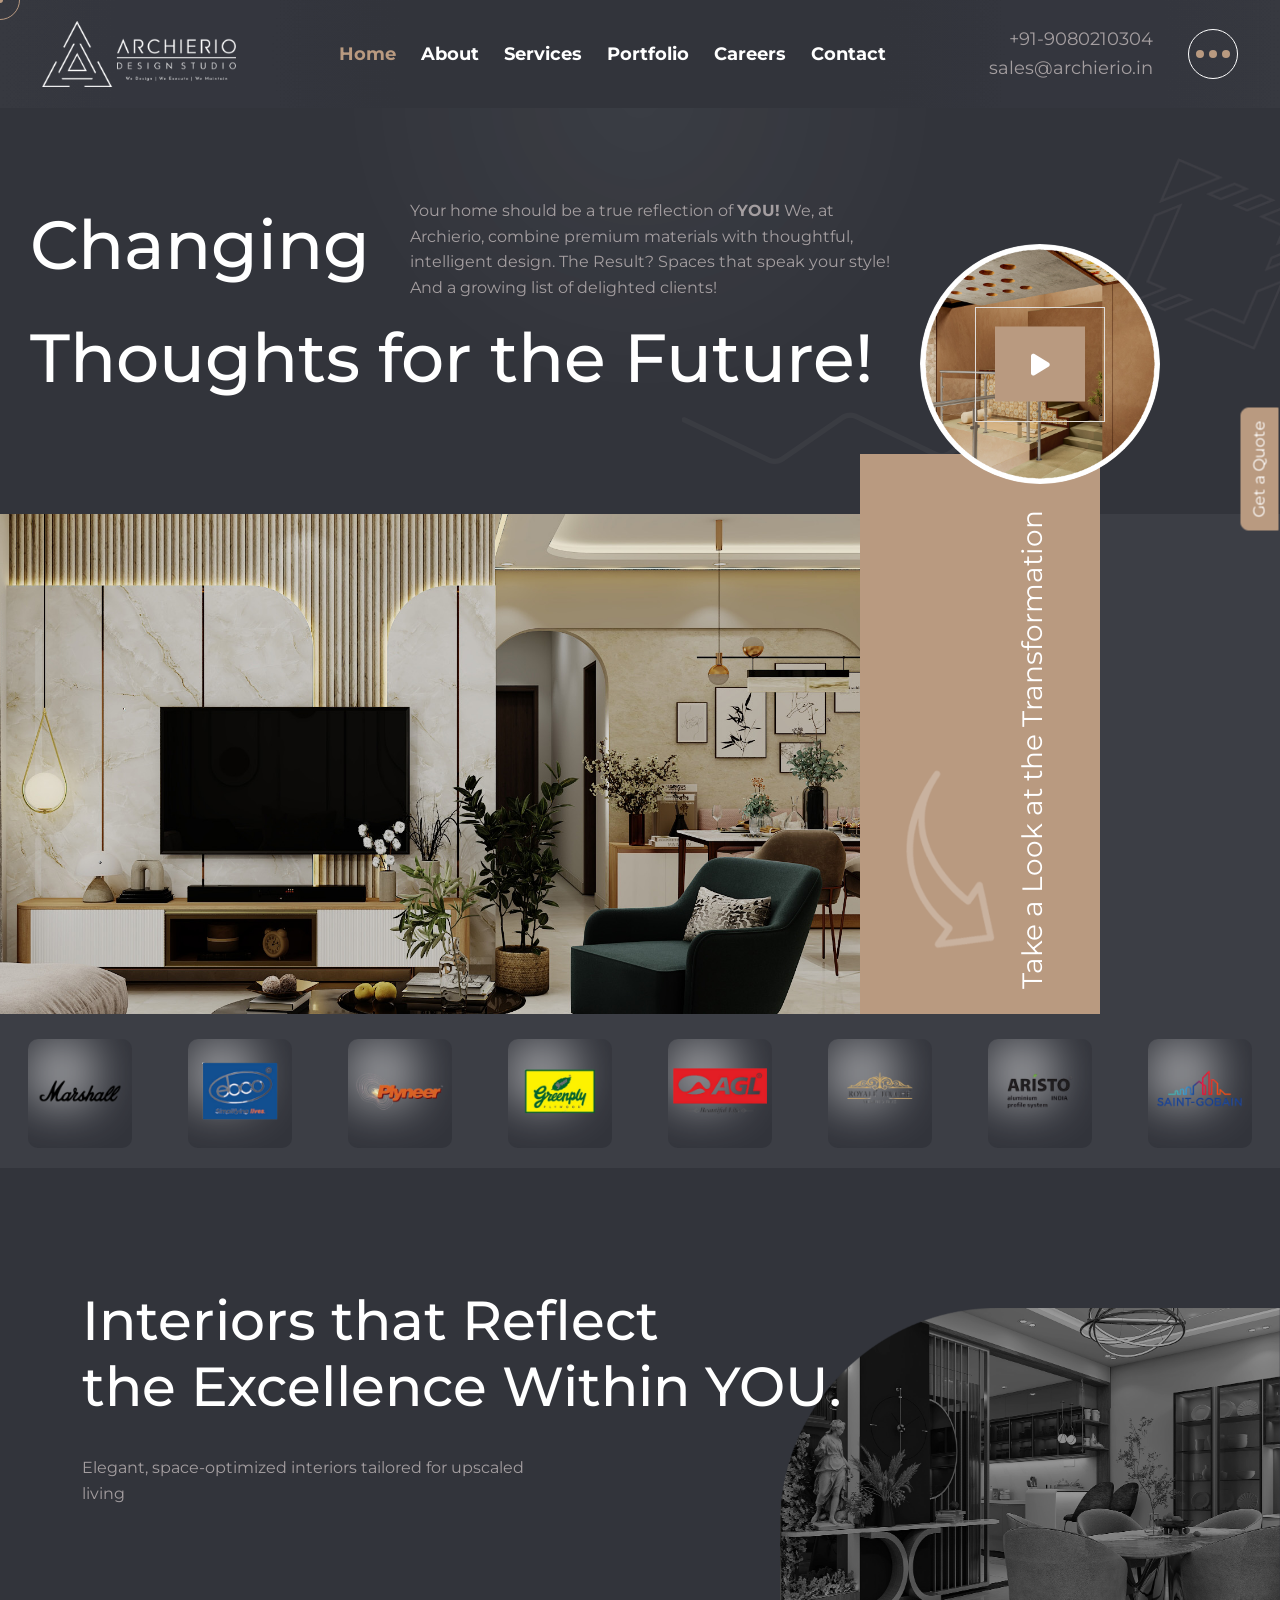
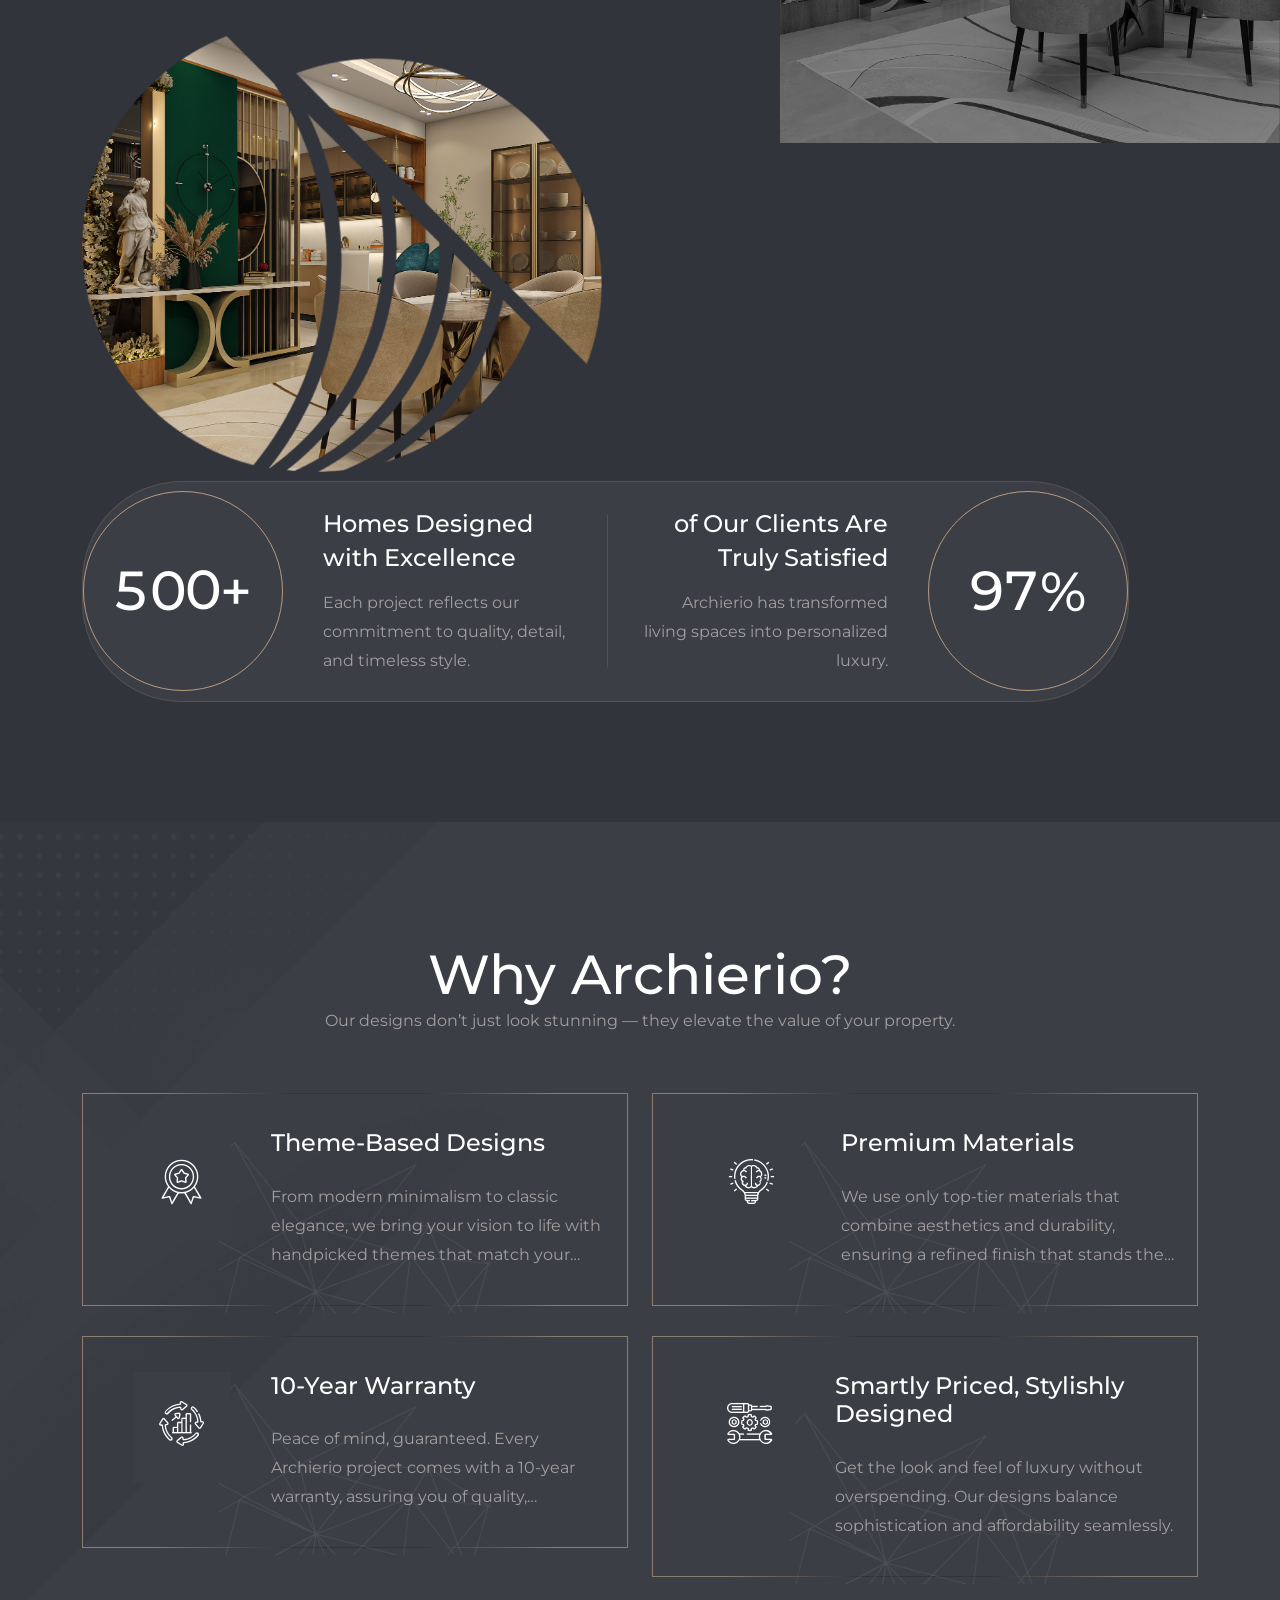
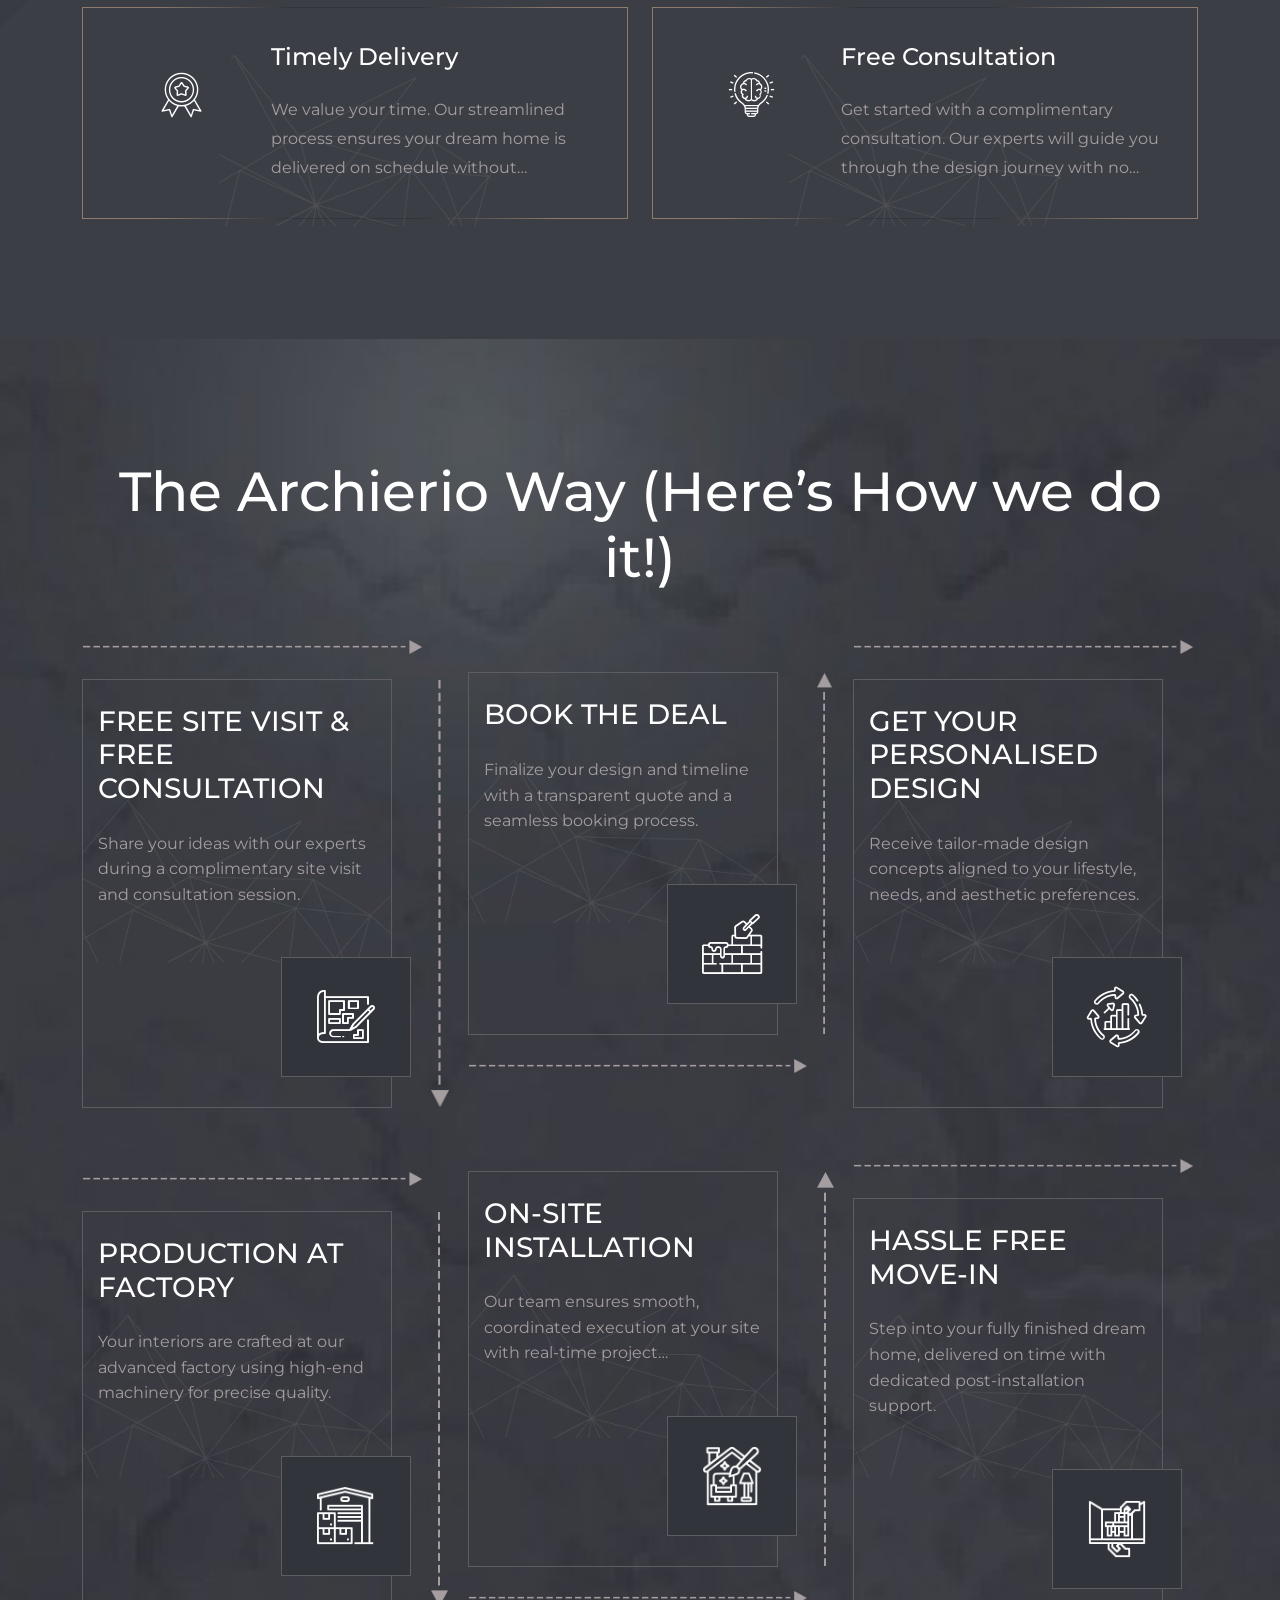
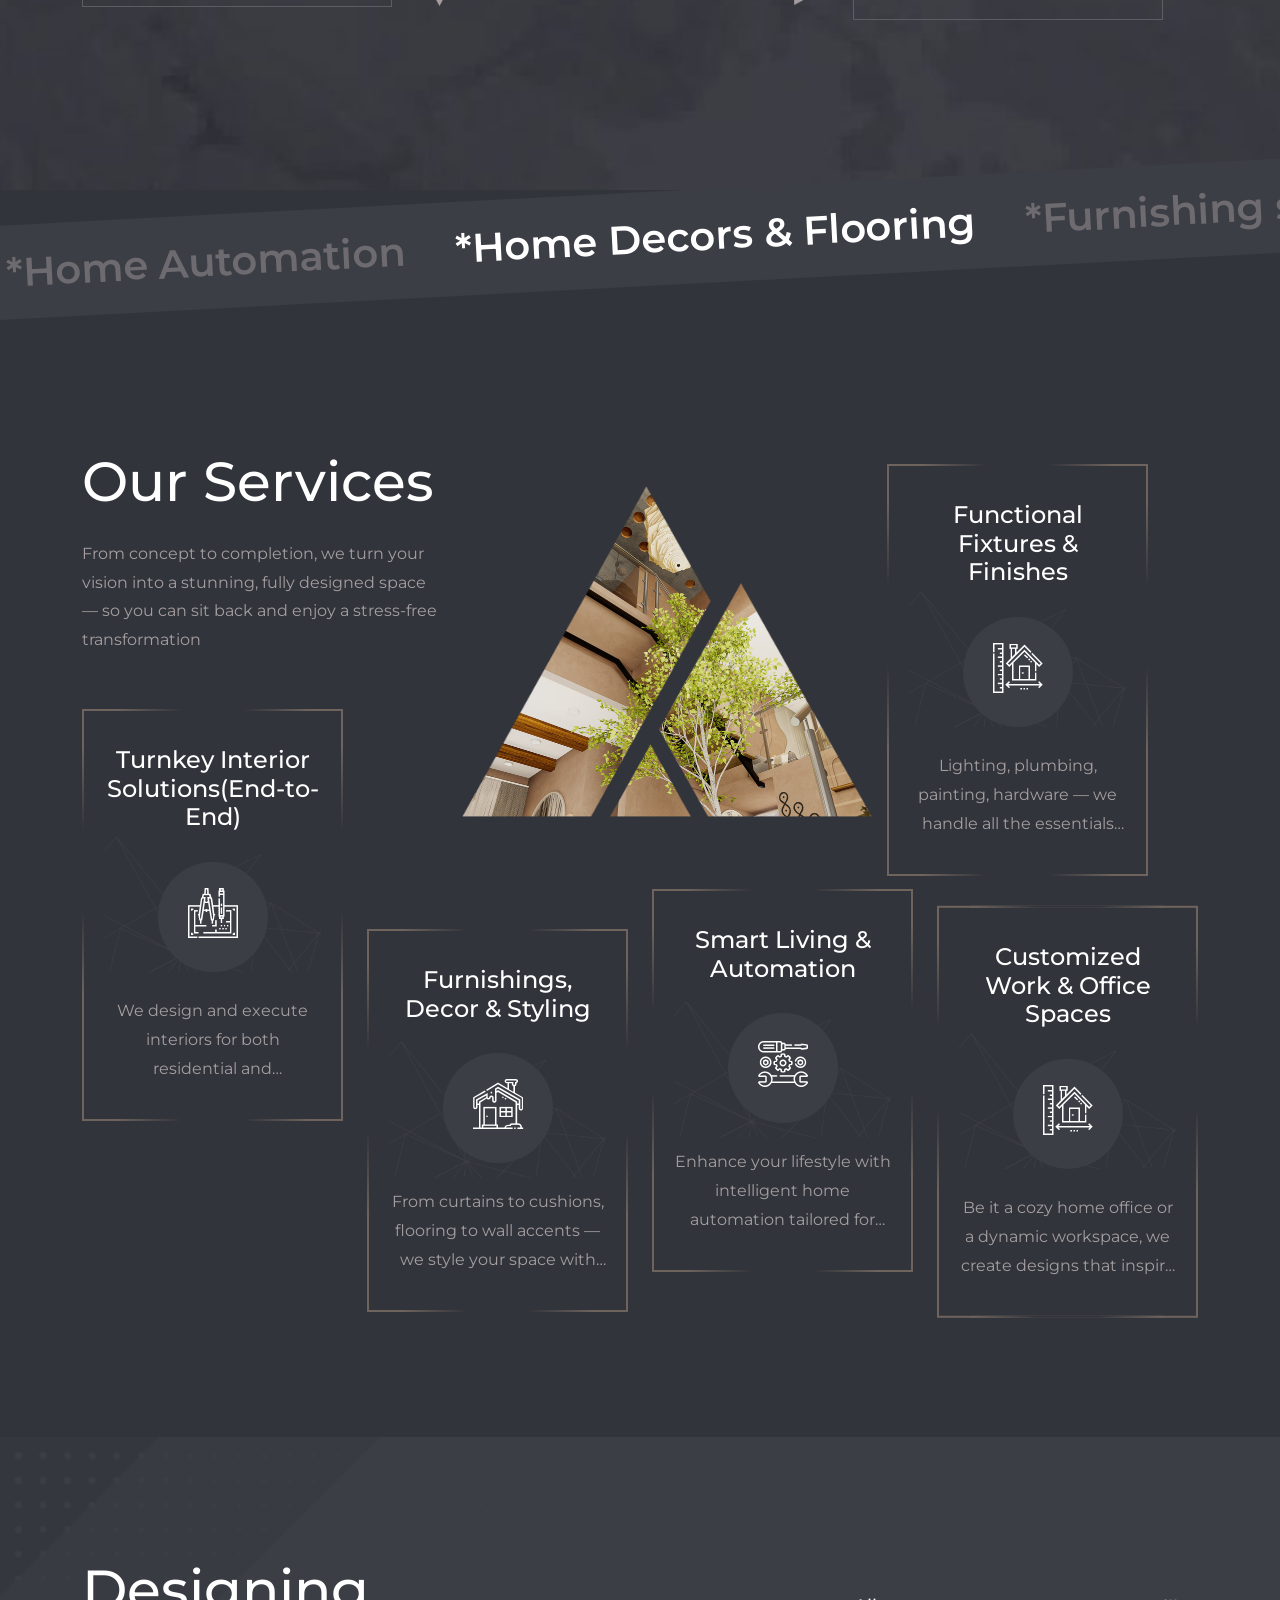
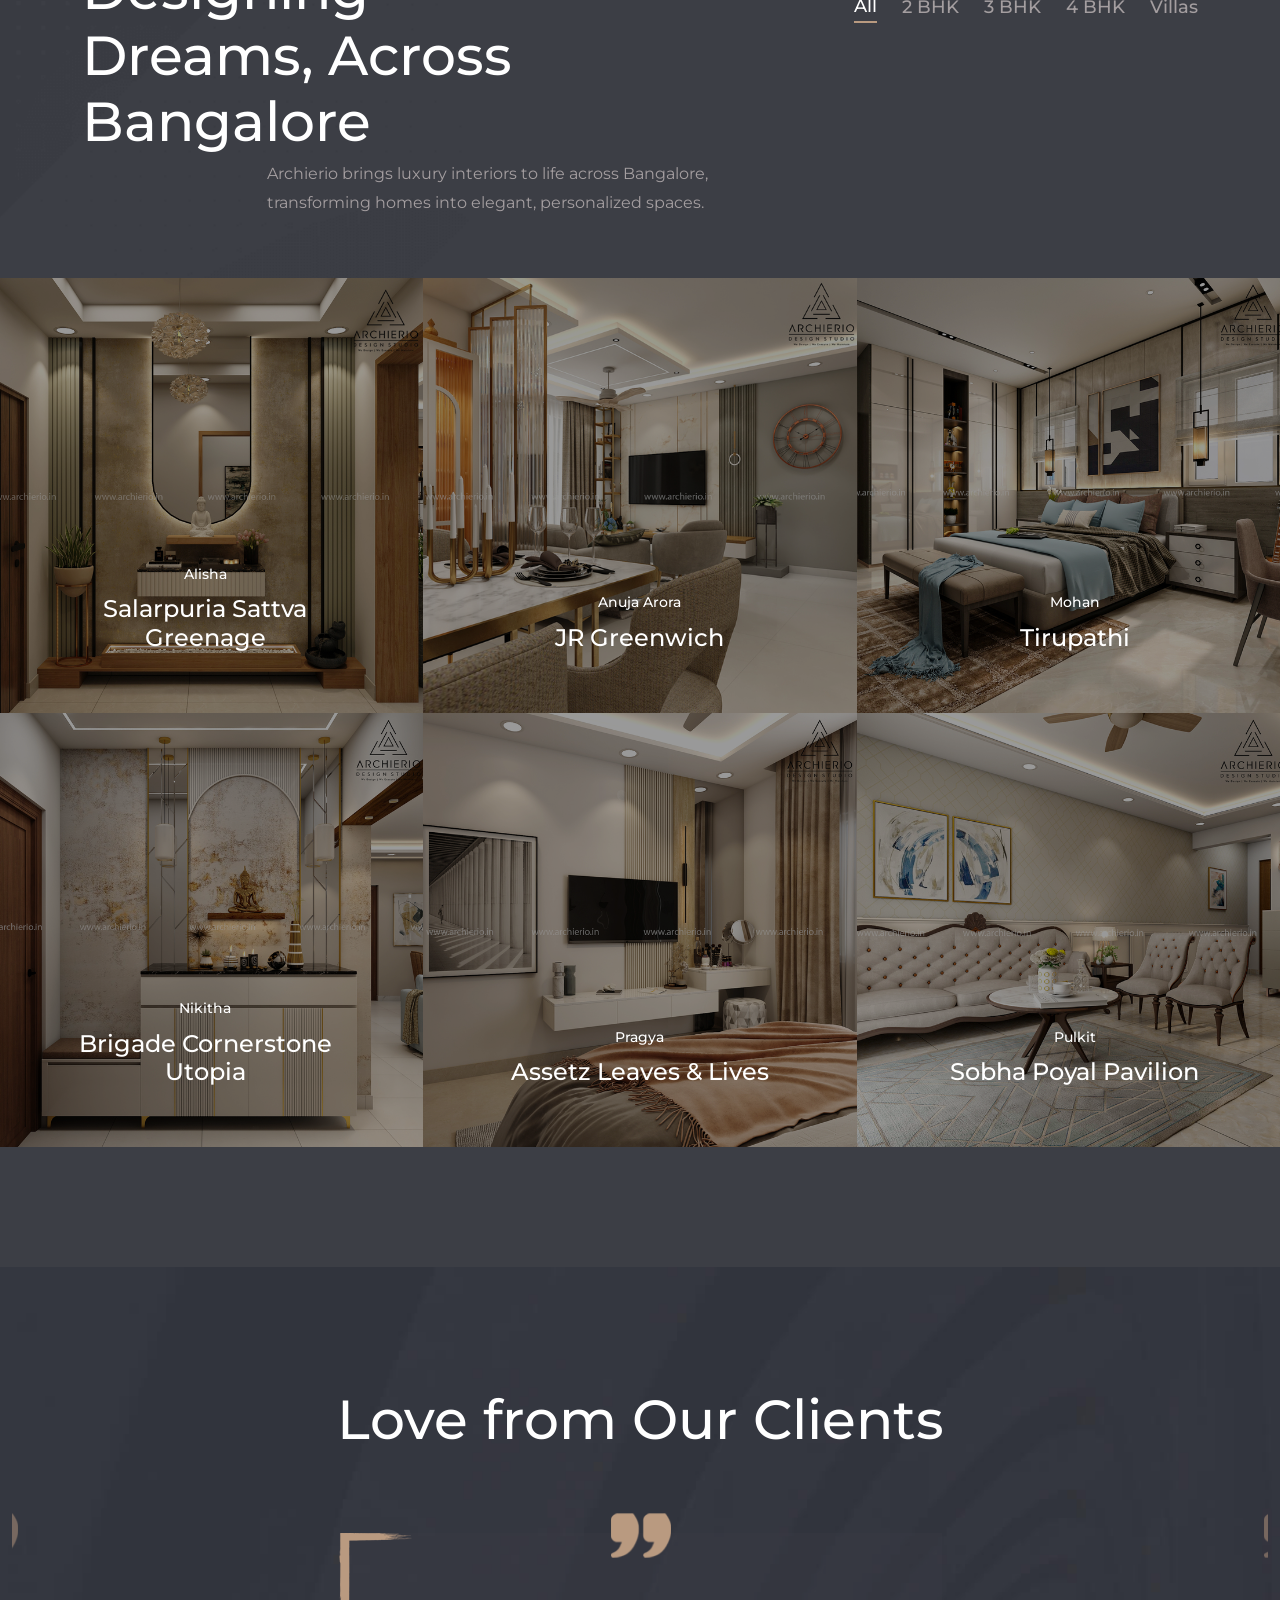
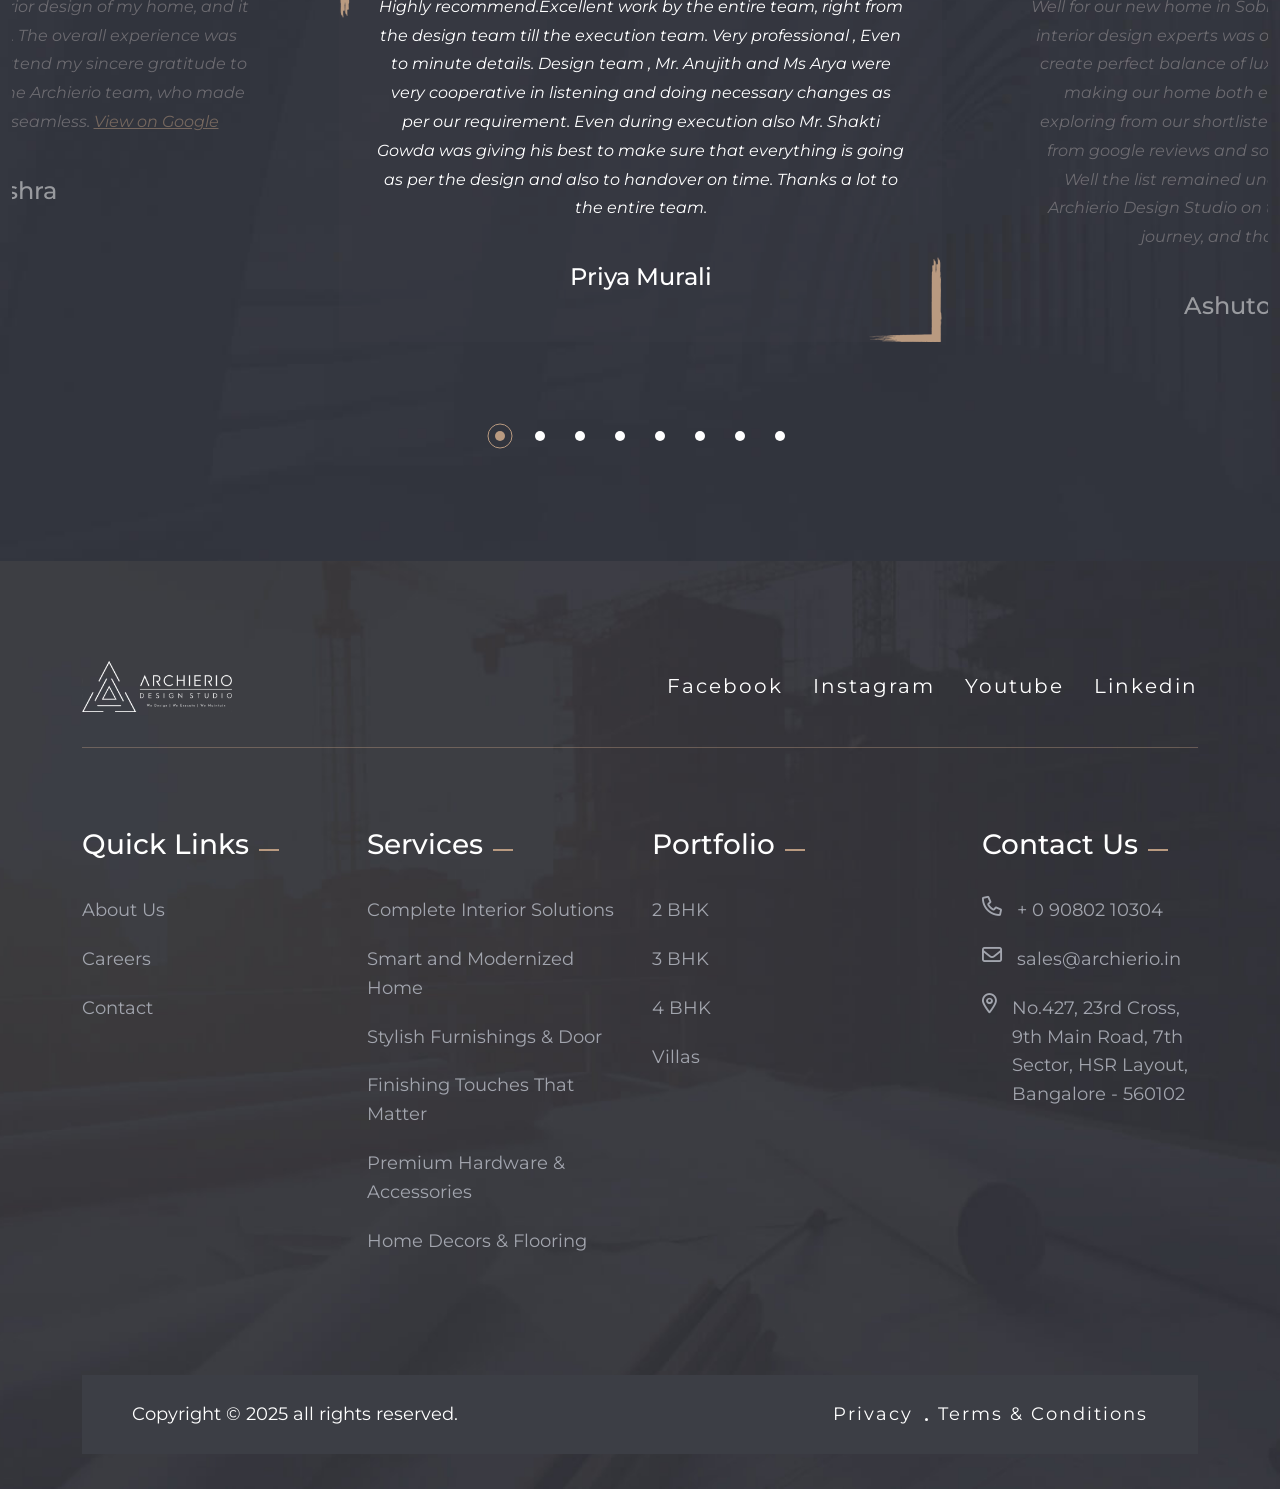
==== index.html @ 0f3f6c52 "recent files moved" ====
<!DOCTYPE html><html class="no-js" lang="en"><head>
      <meta charset="utf-8">
      <meta http-equiv="x-ua-compatible" content="ie=edge">
      <meta name="viewport" content="width=device-width, initial-scale=1">
      <meta name="description" content="">

      <!-- Site Title -->
      <title>::</title>

      <!-- Place favicon.ico in the root directory -->
      <link rel="apple-touch-icon" href="images/fav.svg">
      <link rel="shortcut icon" type="image/x-icon" href="images/fav.png">

      <!-- CSS here -->
      <link rel="stylesheet" href="css/bootstrap.min.css">
      <link rel="stylesheet" href="css/font-awesome-pro.min.css">
      <link rel="stylesheet" href="css/flaticon_archly.css">
      <link rel="stylesheet" href="css/odometer.min.css">
      <link rel="stylesheet" href="css/swiper.min.css">
      <link rel="stylesheet" href="css/owl.carousel.css">
      <link rel="stylesheet" href="css/magnific-popup.css">
      <link rel="stylesheet" href="css/animate.min.css">
      <link rel="stylesheet" href="css/nice-select.css">
      <link rel="stylesheet" href="css/backToTop.css">
      <link rel="stylesheet" href="css/meanmenu.css">
      <link rel="stylesheet" href="css/main.css">
   </head>

   <body>
      <!-- start: Preloader -->
      <div class="preloader" id="preloader">
         <div class="preloader-inner">
            <div class="d-flex align-items-center justify-content-center flex-column">
               <img src="images/loader.svg" width="230px" alt="">
            </div>
         </div>
      </div>
      <!-- end: Preloader -->

      <!-- start: Search Popup -->
      <div class="search_popup">
         <div class="container">
            <div class="row">
               <div class="col-xxl-12">
                  <div class="search_wrapper">
                     <div class="search_top d-flex justify-content-between align-items-center">
                        <div class="search_logo">
                           <a href="index.html">
                              <img src="images/logo.svg" alt="Logo">
                           </a>
                        </div>
                        <div class="search_close">
                           <button type="button" class="search_close_btn">
                              <svg width="18" height="18" viewBox="0 0 18 18" fill="none" xmlns="http://www.w3.org/2000/svg">
                                 <path d="M17 1L1 17" stroke="currentColor" stroke-width="1.5" stroke-linecap="round" stroke-linejoin="round"></path>
                                 <path d="M1 1L17 17" stroke="currentColor" stroke-width="1.5" stroke-linecap="round" stroke-linejoin="round"></path>
                              </svg>
                           </button>
                        </div>
                     </div>
                     <div class="search_form">
                        <form action="#">
                           <div class="search_input">
                              <input class="search-input-field" type="text" placeholder="">
                              <span class="search-focus-border"></span>
                              <button type="submit">
                                 <svg width="20" height="20" viewBox="0 0 20 20" fill="none" xmlns="http://www.w3.org/2000/svg">
                                    <path d="M9.55 18.1C14.272 18.1 18.1 14.272 18.1 9.55C18.1 4.82797 14.272 1 9.55 1C4.82797 1 1 4.82797 1 9.55C1 14.272 4.82797 18.1 9.55 18.1Z" stroke="currentColor" stroke-width="1.5" stroke-linecap="round" stroke-linejoin="round"></path>
                                    <path d="M19.0002 19.0002L17.2002 17.2002" stroke="currentColor" stroke-width="1.5" stroke-linecap="round" stroke-linejoin="round"></path>
                                 </svg>
                              </button>
                           </div>
                        </form>
                     </div>
                  </div>
               </div>
            </div>
         </div>
      </div>
      <div class="search-popup-overlay"></div>
      <!-- end: Search Popup -->

      <!-- start: Back To Top -->
      <div class="progress-wrap" id="scrollUp">
         <svg class="progress-circle svg-content" width="100%" height="100%" viewBox="-1 -1 102 102">
            <path d="M50,1 a49,49 0 0,1 0,98 a49,49 0 0,1 0,-98"></path>
         </svg>
      </div>
      <!-- end: Back To Top -->

<!-- start: Offcanvas area -->
<div class="offcanvas-area d-none d-lg-inline-block">
   <div class="offcanvas-close">
      <a class="canva_close" href="#"><span><i class="fa-light fa-xmark"></i></span>
      </a>
   </div>
   <div class="offcanvas-wrapper">
      <div class="side-infos">
         <div class="side-logo">
            <img src="images/logo.svg" alt="Logos">
         </div>
         <div class="desc">
            <p>
               Professional known as the architects are responsible for creating designs Sed ut perspiciatis unde omni natus voluptatem
               accusantium doloremque laudantium aperia maquep quae abillo inventore veritatis architecto
            </p>
         </div>
         <div class="socials-infos">
            <h5 class="title">Follow Us</h5>
            <div class="sidebar-socials">
               <ul>
                  <li>
                     <a href="https://www.facebook.com/archieriodesigns/" target="_blank"><i class="fa-brands fa-facebook-f"></i></a>
                  </li>
                  <li>
                     <a href="https://www.instagram.com/archieriodesigns?igshid=1pwyac5nawbw3" target="_blank"><i class="fa-brands fa-instagram"></i></a>
                  </li>
                  <li>
                     <a href="https://www.linkedin.com/company/archieriodesigns" target="_blank"><i class="fa-brands fa-linkedin-in"></i></a>
                  </li>
                  <li>
                     <a href="https://www.youtube.com/channel/UCHWj1lsouS4w0byeR7aMb7Q" target="_blank"><i class="fa-brands fa-youtube"></i></a>
                  </li>
               </ul>
            </div>
         </div>
      </div>
      <div class="footer-contact">
         <h4 class="side-title">Get In Touch</h4>
         <div class="contact-item">
            <div class="contact-icon">
               <span><i class="fa-regular fa-phone"></i></span>
            </div>
            <div class="contact-text">
               <span>Call anytime</span>
               <ul>
                  <li><a class="link" href="tel:+88235(000)-9630">+91-9080210304</a></li>
               </ul>
            </div>
         </div>
         <div class="contact-item">
            <div class="contact-icon">
               <span><i class="fa-regular fa-envelope"></i></span>
            </div>
            <div class="contact-text">
               <span>Send Email</span>
               <ul>
                  <li><a class="link" href="mailto:info@company.com">sales@archierio.in</a></li>
               </ul>
            </div>
         </div>
         <div class="contact-item">
            <div class="contact-icon">
               <span><i class="fa-regular fa-location-dot"></i></span>
            </div>
            <div class="contact-text">
               <span>Visit Office</span>
               <ul>
                  <li>No.427, 23rd Cross, 9th Main Road, 7th Sector, HSR Layout, Bangalore - 560102</li>
               </ul>
            </div>
         </div>
      </div>
      <div class="d-none side-newsletter">
         <h4 class="side-title">Newsletter</h4>
         <div class="newsletter-input">
            <input type="email" id="emailOne" name="email" placeholder="Enter your email" required="">
            <button class="tj-secondary-btn">Subscribe Now</button>
         </div>
      </div>
   </div>
   <div class="widget_gallery popup-gallery">
      <a class="footer-gallery-item" href="images/project/project-5.jpg"><img src="images/project-5.jpg" alt="Images">
         <div class="gallery-icon">
            <i class="fa-regular fa-plus"></i>
         </div>
      </a>
      <a class="footer-gallery-item" href="images/project/project-6.jpg"><img src="images/project-6.jpg" alt="Images">
         <div class="gallery-icon">
            <i class="fa-regular fa-plus"></i>
         </div>
      </a>
      <a class="footer-gallery-item" href="images/project/project-7.jpg"><img src="images/project-7.jpg" alt="Images">
         <div class="gallery-icon">
            <i class="fa-regular fa-plus"></i>
         </div>
      </a>
      <a class="footer-gallery-item" href="images/project/project-8.jpg"><img src="images/project-8.jpg" alt="Images">
         <div class="gallery-icon">
            <i class="fa-regular fa-plus"></i>
         </div>
      </a>
      <a class="footer-gallery-item" href="images/project/project-9.jpg"><img src="images/project-9.jpg" alt="Images">
         <div class="gallery-icon">
            <i class="fa-regular fa-plus"></i>
         </div>
      </a>
      <a class="footer-gallery-item" href="images/project/project-10.jpg"><img src="images/project-10.jpg" alt="Images">
         <div class="gallery-icon">
            <i class="fa-regular fa-plus"></i>
         </div>
      </a>
   </div>
</div>
<!-- end: Offcanvas area -->

<div class="body-overlay"></div>
<!-- start: Hamburger Menu -->
<div class="hamburger-area d-lg-none">
   <div class="hamburger_bg"></div>
   <div class="hamburger_wrapper">
      <div class="hamburger_top d-flex align-items-center justify-content-between">
         <div class="hamburger_logo">
            <a href="index.html" class="mobile_logo">
               <img src="images/logo.svg" alt="Logo">
            </a>
         </div>
         <div class="hamburger_close">
            <button class="hamburger_close_btn"><i class="fa-thin fa-times"></i></button>
         </div>
      </div>
      <div class="hamburger_search">
         <form method="get" action="index.html">
            <button type="submit"><i class="fal fa-search"></i></button>
            <input type="search" autocomplete="off" name="s" value="" placeholder="Search here">
         </form>
      </div>
      <div class="hamburger_menu">
         <div class="mobile_menu"></div>
      </div>
      <div class="mobile-contact">
         <div class="footer-title">
            <h4 class="title">Contact Us</h4>
         </div>
         <div class="contact-list">
            <ul>
               <li>
                  <span><i class="fa-regular fa-phone"></i></span>
                  <a href="tel:+000(123)85511">+91-9080210304</a>
               </li>
               <li>
                  <span><i class="fa-regular fa-envelope"></i></span>
                  <a href="mailto:info@company.com
                  ">sales@archierio.in
                  </a>
               </li>
               <li>
                  <span><i class="fa-regular fa-location-dot"></i></span>
                  No.427, 23rd Cross, 9th Main Road, 7th Sector, HSR Layout, Bangalore - 560102
               </li>
            </ul>
         </div>
      </div>
      <div class="mobile-socials">
         <ul>
            <li><a href="https://www.facebook.com/archieriodesigns/" target="_blank">Fb.</a></li>
            <li><a href="https://www.instagram.com/archieriodesigns?igshid=1pwyac5nawbw3" target="_blank">Insta.</a></li>
            <li><a href="https://www.youtube.com/channel/UCHWj1lsouS4w0byeR7aMb7Q" target="_blank">Ytube</a></li>
            <li><a href="https://www.linkedin.com/company/archieriodesigns" target="_blank">In</a></li>
         </ul>
      </div>
   </div>
</div>
<!-- end: Hamburger Menu -->

<!-- start: Header Area -->
<header class="tj-header-area header-2">
   <div class="container-fluid">
      <div class="row">
         <div class="col-12">
            <div class="mainmenu-wrapper">
               <div class="site-logo">
                  <a class="logo" href="index.html">
                     <img src="images/logo.svg" alt="Logo">
                  </a>
               </div>
               <div class="mainmenu main-mobile-menu d-none d-lg-inline-flex" id="main-menu">
                  <ul>
                     <li class="current-menu-item">
                        <a href="index.html">Home</a>
                     </li>
                     <li><a href="about.html">About</a></li>
                     <li><a href="services.html">Services</a></li>
                     <li><a href="portfolio.html">Portfolio</a></li>
                     <li class="d-none"><a href="blogs.html">Blog</a></li>
                     <li><a href="careers.html">Careers</a></li>
                     <li><a href="contact.html">Contact</a></li>
                  </ul>
               </div>
               <div class="header-right-infos">
                  <div class="header-socials">
                     <ul>
                        <li><a href="https://www.facebook.com/archieriodesigns/" target="_blank">Fb.</a></li>
                        <li><a href="https://www.instagram.com/archieriodesigns?igshid=1pwyac5nawbw3" target="_blank">Insta.</a></li>
                        <li><a href="https://www.youtube.com/channel/UCHWj1lsouS4w0byeR7aMb7Q" target="_blank">Ytube</a></li>
                        <li><a href="https://www.linkedin.com/company/archieriodesigns" target="_blank">In</a></li>
                     </ul>
                  </div>
                  <div class="sidebar-navbar">
                     <div class="sidebar-text text-end">
                        <ul>
                           <li><a href="tel:+001248779320">+91-9080210304</a></li>
                           <li><a href="mailto:information@gamil.com">sales@archierio.in</a></li>
                        </ul>
                     </div>
                     <div class="mobile_bars">
                        <div class="side-menu d-none d-lg-inline-flex">
                           <button class="canva_expander">
                              <span></span>
                              <span></span>
                              <span></span>
                           </button>
                        </div>
                        <div class="mobile-bar d-block d-lg-none">
                           <button class="canva_expander nav-menu-link menu-button">
                              <span></span>
                              <span></span>
                              <span></span>
                              <span></span>
                           </button>
                        </div>
                     </div>
                  </div>
               </div>
            </div>
         </div>
      </div>
   </div>
</header>
<header class="tj-header-area header-sticky header-2">
   <div class="container-fluid">
      <div class="row">
         <div class="col-12">
            <div class="mainmenu-wrapper">
               <div class="site-logo">
                  <a class="logo" href="index.html">
                     <img src="images/logo.svg" alt="Logo">
                  </a>
               </div>
               <div class="mainmenu main-mobile-menu d-none d-lg-inline-flex" id="main-menu">
                  <ul>
                     <li class="current-menu-item">
                        <a href="index.html">Home</a>
                     </li>
                     <li><a href="about.html">About</a></li>
                     <li><a href="services.html">Services</a></li>
                     <li><a href="portfolio.html">Portfolio</a></li>
                     <li class="d-none"><a href="blogs.html">Blog</a></li>
                     <li><a href="careers.html">Careers</a></li>
                     <li><a href="contact.html">Contact</a></li>
                  </ul>
               </div>
               <div class="header-right-infos">
                  <div class="header-socials">
                     <ul>
                        <li><a href="https://www.facebook.com/archieriodesigns/" target="_blank">Fb.</a></li>
                        <li><a href="https://www.instagram.com/archieriodesigns?igshid=1pwyac5nawbw3" target="_blank">Insta.</a></li>
                        <li><a href="https://www.youtube.com/channel/UCHWj1lsouS4w0byeR7aMb7Q" target="_blank">Ytube</a></li>
                        <li><a href="https://www.linkedin.com/company/archieriodesigns" target="_blank">In</a></li>
                     </ul>
                  </div>
                  <div class="sidebar-navbar">
                     <div class="sidebar-text text-end">
                        <ul>
                           <li><a href="tel:+001248779320">+91-9080210304</a></li>
                           <li><a href="mailto:information@gamil.com">sales@archierio.in</a></li>
                        </ul>
                     </div>
                     <div class="mobile_bars">
                        <div class="side-menu d-none d-lg-inline-flex">
                           <button class="canva_expander">
                              <span></span>
                              <span></span>
                              <span></span>
                           </button>
                        </div>
                        <div class="mobile-bar d-block d-lg-none">
                           <button class="canva_expander nav-menu-link menu-button">
                              <span></span>
                              <span></span>
                              <span></span>
                              <span></span>
                           </button>
                        </div>
                     </div>
                  </div>
               </div>
            </div>
         </div>
      </div>
   </div>
</header>
<!-- end: Header Area -->

<main id="primary" class="site-main">
   <!-- start: Hero Area -->
   <section class="tj-hero-section">
      <div class="container-fluid p-0">
         <div class="row">
            <div class="col-12">
               <div class="hero-content-area">
                  <div class="hero-top-content">
                     <h1 class="hero-title wow fadeInUp" data-wow-delay=".3s">
                        <span>Changing</span>
                         Thoughts for the Future!
                     </h1>
                     <div class="desc wow fadeInUp" data-wow-delay=".4s">
                        <p>Your home should be a true reflection of <strong>YOU!</strong> We, at Archierio, combine premium materials with thoughtful, intelligent design. The Result? Spaces that speak your style! And a growing list of delighted clients!</p>
                     </div>
                     <div class="hero-shape-2 shake-y">
                        <img src="images/hero-shape1.png" alt="Shapes">
                     </div>
                  </div>
                  <div class="hero-bottom-content">
                     <div class="hero-wrapper">
                        <div class="hero-image wow zoomIn" data-wow-delay=".6s">
                           <img src="images/hero-images.jpg" alt="Images">
                        </div>
                        <div class="video-wrapper wow fadeInRight" data-wow-delay=".5s">
                           <div class="hero-video">
                              <div class="watch_video">
                                 <div class="share-icon">
                                    <img src="images/share.png" alt="Icon">
                                 </div>
                                 <span>Take a Look at the Transformation</span>
                              </div>
                           </div>
                           <div class="video-area">
                              <img class="circle_image" src="images/hero-1.png" alt="Images">
                              <a class="popup-videos-button" data-autoplay="true" data-vbtype="video" href="https://www.youtube.com/watch?v=Gyzzl5Lh3CY">
                                 <span><i class="fa-solid fa-play"></i></span>
                              </a>
                           </div>
                        </div>
                     </div>

                     <div class="swiper tj-brand-slider2">
                        <div class="swiper-wrapper">
                           <div class="swiper-slide wow fadeInUp" data-wow-delay=".3s">
                              <div class="brand-item">
                                 <a href="#" class="d-flex text-center"><img src="images/brands/clients1.png" alt=""></a>
                              </div>
                           </div>
                           <div class="swiper-slide wow fadeInUp" data-wow-delay=".4s">
                              <div class="brand-item">
                                 <a href="#" class="d-flex text-center"><img src="images/brands/clients2.png" alt=""></a>
                              </div>
                           </div>
                           <div class="swiper-slide wow fadeInUp" data-wow-delay=".5s">
                              <div class="brand-item">
                                 <a href="#" class="d-flex text-center"><img src="images/brands/clients3.png" alt=""></a>
                              </div>
                           </div>
                           <div class="swiper-slide wow fadeInUp" data-wow-delay=".6s">
                              <div class="brand-item">
                                 <a href="#" class="d-flex text-center"><img src="images/brands/clients4.png" alt=""></a>
                              </div>
                           </div>
                           <div class="swiper-slide wow fadeInUp" data-wow-delay=".7s">
                              <div class="brand-item">
                                 <a href="#" class="d-flex text-center"><img src="images/brands/clients5.png" alt=""></a>
                              </div>
                           </div>
                           <div class="swiper-slide wow fadeInUp" data-wow-delay=".8s">
                              <div class="brand-item">
                                 <a href="#" class="d-flex text-center"><img src="images/brands/clients6.png" alt=""></a>
                              </div>
                           </div>
                           <div class="swiper-slide wow fadeInUp" data-wow-delay=".9s">
                              <div class="brand-item">
                                 <a href="#" class="d-flex text-center"><img src="images/brands/clients7.png" alt=""></a>
                              </div>
                           </div>
                           <div class="swiper-slide wow fadeInUp" data-wow-delay=".10s">
                              <div class="brand-item">
                                 <a href="#" class="d-flex text-center"><img src="images/brands/clients8.png" alt=""></a>
                              </div>
                           </div>
                           <div class="swiper-slide wow fadeInUp" data-wow-delay=".11s">
                              <div class="brand-item">
                                 <a href="#" class="d-flex text-center"><img src="images/brands/clients9.png" alt=""></a>
                              </div>
                           </div>
                           <div class="swiper-slide wow fadeInUp" data-wow-delay=".12s">
                              <div class="brand-item">
                                 <a href="#" class="d-flex text-center"><img src="images/brands/clients10.png" alt=""></a>
                              </div>
                           </div>
                           <div class="swiper-slide wow fadeInUp" data-wow-delay=".13s">
                              <div class="brand-item">
                                 <a href="#" class="d-flex text-center"><img src="images/brands/clients11.png" alt=""></a>
                              </div>
                           </div>
                           <div class="swiper-slide wow fadeInUp" data-wow-delay=".14s">
                              <div class="brand-item">
                                 <a href="#" class="d-flex text-center"><img src="images/brands/clients12.png" alt=""></a>
                              </div>
                           </div>
                           <div class="swiper-slide wow fadeInUp" data-wow-delay=".15s">
                              <div class="brand-item">
                                 <a href="#" class="d-flex text-center"><img src="images/brands/clients13.png" alt=""></a>
                              </div>
                           </div>
                           <div class="swiper-slide wow fadeInUp" data-wow-delay=".16s">
                              <div class="brand-item">
                                 <a href="#" class="d-flex text-center"><img src="images/brands/clients14.png" alt=""></a>
                              </div>
                           </div>
                           <div class="swiper-slide wow fadeInUp" data-wow-delay=".17s">
                              <div class="brand-item">
                                 <a href="#" class="d-flex text-center"><img src="images/brands/clients15.png" alt=""></a>
                              </div>
                           </div>
                        </div>
                     </div>                     
                  </div>
               </div>
            </div>
         </div>
      </div>
      <div class="hero-shape-1 pulse">
         <img src="images/hero-shape.png" alt="Shapes">
      </div>
      <div class="hero-circle">
         <img src="images/hero-circle.png" alt="Shapes">
      </div>
   </section>
   <!-- end: Hero Area -->     

         <!-- start: About Area -->
         <section class="tj-about-section">
            <div class="container">
               <div class="row">
                  <div class="col-12">
                     <div class="about-wrapper">
                        <div class="about-content">
                           <div class="tj-heading-area">
                              <h2 class="title wow fadeInUp" data-wow-delay=".3s">
                                 Interiors that Reflect<br>
                                 the Excellence Within YOU.
                              </h2>
                              <div class="desc wow fadeInUp" data-wow-delay=".4s">
                                 <p>Elegant, space-optimized interiors tailored for upscaled living</p>
                              </div>
                           </div>
                           <div class="d-none about-auother wow fadeInUp" data-wow-delay=".5s">
                              <img src="images/about-3.png" alt="Images">
                           </div>
                        </div>
                        <div class="about-images wow fadeInRight" data-wow-delay=".6s">
                           <img src="images/about-1.png" alt="Images">
                        </div>
                     </div>
                     <div class="fun-fact-area wow fadeInUp" data-wow-delay=".7s">
                        <div class="fun-fact-item">
                           <div class="tj-count"><span class="odometer" data-count="500">0</span>+</div>
                           <div class="fun-fact-text">
                              <h5 class="title">Homes Designed with Excellence</h5>
                              <div class="desc">
                                 <p>Each project reflects our commitment to quality, detail, and timeless style.</p>
                              </div>
                           </div>
                        </div>
                        <div class="fun-fact-item">
                           <div class="tj-count"><span class="odometer" data-count="97">0</span>%</div>
                           <div class="fun-fact-text">
                              <h5 class="title">of Our Clients Are Truly Satisfied</h5>
                              <div class="desc">
                                 <p>Archierio has transformed living spaces into personalized luxury.</p>
                              </div>
                           </div>
                        </div>
                     </div>
                  </div>
               </div>
            </div>
            <div class="sec-left-image wow zoomIn" data-wow-delay=".8s">
               <img src="images/about-2.png" alt="Images">
            </div>
         </section>
         <!-- end: About Area -->

   <!-- end: difference Area -->
   <section class="tj-difference-section-two bg-projects pt-90">
      <div class="container">
         <div class="row">
            <div class="col-12">
               <div class="tj-heading-area wow fadeInUp" data-wow-delay=".3s">
                  <h2 class="title">Why Archierio?</h2>
                  <p>Our designs don’t just look stunning — they elevate the value of your property.</p>
               </div>
            </div>
         </div>

         <div class="row">
            <div class="col-lg-6">
               <div class="difference-item-two wow fadeInUp" data-wow-delay=".4s">
                  <div class="difference-icon">
                     <i class="flaticon-best-seller"></i>
                  </div>
                  <div class="difference-content">
                     <h5 class="title">Theme-Based Designs</h5>
                     <div class="desc line-clamp">
                        <p>From modern minimalism to classic elegance, we bring your vision to life with handpicked themes that match your taste and elevate your space.</p>
                     </div>
                  </div>
                  <div class="difference-shape">
                     <img src="images/service-1.png" alt="Images">
                  </div>
               </div>
            </div>
            <div class="col-lg-6">
               <div class="difference-item-two wow fadeInUp" data-wow-delay=".5s">
                  <div class="difference-icon">
                     <i class="flaticon-creative-thinking"></i>
                  </div>
                  <div class="difference-content">
                     <h5 class="title">Premium Materials</h5>
                     <div class="desc line-clamp">
                        <p>We use only top-tier materials that combine aesthetics and durability, ensuring a refined finish that stands the test of time.</p>
                     </div>
                  </div>
                  <div class="difference-shape">
                     <img src="images/service-1.png" alt="Images">
                  </div>
               </div>
            </div>
            <div class="col-lg-6">
               <div class="difference-item-two wow fadeInUp" data-wow-delay=".6s">
                  <div class="difference-icon">
                     <i class="flaticon-continuous-improvement"></i>
                  </div>
                  <div class="difference-content">
                     <h5 class="title">10-Year Warranty</h5>
                     <div class="desc line-clamp">
                        <p>Peace of mind, guaranteed. Every Archierio project comes with a 10-year warranty, assuring you of quality, craftsmanship, and long-term value.</p>
                     </div>
                  </div>
                  <div class="difference-shape">
                     <img src="images/service-1.png" alt="Images">
                  </div>
               </div>
            </div>
            <div class="col-lg-6">
               <div class="difference-item-two wow fadeInUp" data-wow-delay=".7s">
                  <div class="difference-icon">
                     <i class="flaticon-maintenance"></i>
                  </div>
                  <div class="difference-content">
                     <h5 class="title">Smartly Priced, Stylishly Designed</h5>
                     <div class="desc line-clamp">
                        <p>Get the look and feel of luxury without overspending. Our designs balance sophistication and affordability seamlessly.</p>
                     </div>
                  </div>
                  <div class="difference-shape">
                     <img src="images/service-1.png" alt="Images">
                  </div>
               </div>
            </div>
            
            <div class="col-lg-6">
               <div class="difference-item-two wow fadeInUp" data-wow-delay=".4s">
                  <div class="difference-icon">
                     <i class="flaticon-best-seller"></i>
                  </div>
                  <div class="difference-content">
                     <h5 class="title">Timely Delivery</h5>
                     <div class="desc line-clamp">
                        <p>We value your time. Our streamlined process ensures your dream home is delivered on schedule without compromising on quality or design.</p>
                     </div>
                  </div>
                  <div class="difference-shape">
                     <img src="images/service-1.png" alt="Images">
                  </div>
               </div>
            </div>
            <div class="col-lg-6">
               <div class="difference-item-two wow fadeInUp" data-wow-delay=".5s">
                  <div class="difference-icon">
                     <i class="flaticon-creative-thinking"></i>
                  </div>
                  <div class="difference-content">
                     <h5 class="title">Free Consultation</h5>
                     <div class="desc line-clamp">
                        <p>Get started with a complimentary consultation. Our experts will guide you through the design journey with no upfront commitment.</p>
                     </div>
                  </div>
                  <div class="difference-shape">
                     <img src="images/service-1.png" alt="Images">
                  </div>
               </div>
            </div>
         </div>         
         <div class="row d-none">
            <div class="col-lg-6">
               <div class="difference-item-two wow fadeInUp" data-wow-delay=".4s">
                  <div class="difference-icon">
                     <i class="flaticon-best-seller"></i>
                  </div>
                  <div class="difference-content">
                     <h5 class="title">Aesthetics</h5>
                     <div class="desc line-clamp">
                        <p>We blend style and practicality using over 1000 design concepts to create timeless, purposeful spaces as per your needs.</p>
                     </div>
                  </div>
                  <div class="difference-shape">
                     <img src="images/service-1.png" alt="Images">
                  </div>
               </div>
            </div>
            <div class="col-lg-6">
               <div class="difference-item-two wow fadeInUp" data-wow-delay=".5s">
                  <div class="difference-icon">
                     <i class="flaticon-creative-thinking"></i>
                  </div>
                  <div class="difference-content">
                     <h5 class="title">10-Year Warranty</h5>
                     <div class="desc line-clamp">
                        <p>Each design is designed exclusively for you – no repeats, no compromises. Backed by a 10-year warranty, our high-quality designs reflect lasting quality and earned trust.</p>
                     </div>
                  </div>
                  <div class="difference-shape">
                     <img src="images/service-1.png" alt="Images">
                  </div>
               </div>
            </div>
            <div class="col-lg-6">
               <div class="difference-item-two wow fadeInUp" data-wow-delay=".6s">
                  <div class="difference-icon">
                     <i class="flaticon-continuous-improvement"></i>
                  </div>
                  <div class="difference-content">
                     <h5 class="title">Eco-Smart Interiors</h5>
                     <div class="desc line-clamp">
                        <p>Our designs are kinder to the planet. We choose eco-friendly smart materials that maintain the structural integrity value for years. Higher quality means longer-lasting durability.</p>
                     </div>
                  </div>
                  <div class="difference-shape">
                     <img src="images/service-1.png" alt="Images">
                  </div>
               </div>
            </div>
            <div class="col-lg-6">
               <div class="difference-item-two wow fadeInUp" data-wow-delay=".7s">
                  <div class="difference-icon">
                     <i class="flaticon-maintenance"></i>
                  </div>
                  <div class="difference-content">
                     <h5 class="title">Legacy Design</h5>
                     <div class="desc line-clamp">
                        <p>We source only the finest materials. Our signature furnishings ensure a luxurious look and feel in every detail.</p>
                     </div>
                  </div>
                  <div class="difference-shape">
                     <img src="images/service-1.png" alt="Images">
                  </div>
               </div>
            </div>
         </div>
      </div>
   </section>
   <!-- end: difference Area -->     

   <!-- start: Steps Area -->
   <section class="bg-pattern">
      <div class="container">
         <div class="row">
            <div class="col-12">
               <div class="tj-heading-area mb-5 text-center wow fadeInUp" data-wow-delay=".3s">
                  <h2 class="title">The Archierio Way (Here’s How we do it!)</h2>
               </div>
            </div>
         </div>
         <div class="row">
            <div class="col-12">
               <div class="steps-content-area">
                  <div class="steps-item wow fadeInUp" data-wow-delay=".4s">
                     <h4 class="title">FREE SITE VISIT & FREE CONSULTATION</h4>
                     <div class="desc desc line-clamp">
                        <p>Share your ideas with our experts during a complimentary site visit and consultation session.</p>
                     </div>
                     <div class="steps-number">
                        <span class="number" data-bg-image="images/project/number.png">01</span>
                     </div>
                     <div class="steps-icon">
                        <i class="flaticon-urban-planning"></i>
                     </div>
                     <div class="steps-shape">
                        <img src="images/steps-shape.png" alt="Shapes">
                     </div>
                  </div>
                  <div class="steps-item wow fadeInUp" data-wow-delay=".5s">
                     <h4 class="title">BOOK THE DEAL</h4>
                     <div class="desc desc line-clamp">
                        <p>Finalize your design and timeline with a transparent quote and a seamless booking process.</p>
                     </div>
                     <div class="steps-number">
                        <span class="number" data-bg-image="images/project/number.png">02</span>
                     </div>
                     <div class="steps-icon">
                        <i class="flaticon-brick-wall"></i>
                     </div>
                     <div class="steps-shape">
                        <img src="images/steps-shape.png" alt="Shapes">
                     </div>
                  </div>
                  <div class="steps-item wow fadeInUp" data-wow-delay=".6s">
                     <h4 class="title">GET YOUR PERSONALISED DESIGN</h4>
                     <div class="desc desc line-clamp">
                        <p>Receive tailor-made design concepts aligned to your lifestyle, needs, and aesthetic preferences.</p>
                     </div>
                     <div class="steps-number">
                        <span class="number" data-bg-image="images/project/number.png">03</span>
                     </div>
                     <div class="steps-icon">
                        <i class="flaticon-continuous-improvement"></i>
                     </div>
                     <div class="steps-shape">
                        <img src="images/steps-shape.png" alt="Shapes">
                     </div>
                  </div>
               </div>
            </div>
         </div>
         <div class="row">
            <div class="col-12">
               <div class="steps-content-area">
                  <div class="steps-item wow fadeInUp" data-wow-delay=".4s">
                     <h4 class="title">PRODUCTION AT FACTORY</h4>
                     <div class="desc desc line-clamp">
                        <p>Your interiors are crafted at our advanced factory using high-end machinery for precise quality.</p>
                     </div>
                     <div class="steps-number">
                        <span class="number" data-bg-image="images/project/number.png">01</span>
                     </div>
                     <div class="steps-icon">
                        <img src="images/step-shape4.png" width="60px" alt="Shapes">
                     </div>
                     <div class="steps-shape">
                        <img src="images/steps-shape.png" alt="Shapes">
                     </div>
                  </div>
                  <div class="steps-item wow fadeInUp" data-wow-delay=".5s">
                     <h4 class="title">ON-SITE INSTALLATION</h4>
                     <div class="desc desc line-clamp">
                        <p>Our team ensures smooth, coordinated execution at your site with real-time project management.</p>
                     </div>
                     <div class="steps-number">
                        <span class="number" data-bg-image="images/project/number.png">02</span>
                     </div>
                     <div class="steps-icon">
                        <img src="images/step-shape5.png" width="60px" alt="Shapes">
                     </div>
                     <div class="steps-shape">
                        <img src="images/steps-shape.png" alt="Shapes">
                     </div>
                  </div>
                  <div class="steps-item wow fadeInUp" data-wow-delay=".6s">
                     <h4 class="title">HASSLE FREE MOVE-IN</h4>
                     <div class="desc ">
                        <p>Step into your fully finished dream home, delivered on time with dedicated post-installation support.</p>
                     </div>
                     <div class="steps-number">
                        <span class="number" data-bg-image="images/project/number.png">03</span>
                     </div>
                     <div class="steps-icon">
                        <img src="images/step-shape6.png" width="60px" alt="Shapes">
                     </div>
                     <div class="steps-shape">
                        <img src="images/steps-shape.png" alt="Shapes">
                     </div>
                  </div>
               </div>
            </div>
         </div>           
         <div class="row d-none">
            <div class="col-12">
               <div class="steps-content-area">
                  <div class="steps-item wow fadeInUp" data-wow-delay=".4s">
                     <h4 class="title">Consultation & Estimate</h4>
                     <div class="desc desc line-clamp">
                        <p>Say hello to our designers with your ideas. Expect a possible estimate customised to your style and aspirations.</p>
                     </div>
                     <div class="steps-number">
                        <span class="number" data-bg-image="images/project/number.png">01</span>
                     </div>
                     <div class="steps-icon">
                        <i class="flaticon-urban-planning"></i>
                     </div>
                     <div class="steps-shape">
                        <img src="images/steps-shape.png" alt="Shapes">
                     </div>
                  </div>
                  <div class="steps-item wow fadeInUp" data-wow-delay=".5s">
                     <h4 class="title">Design Approval & Production</h4>
                     <div class="desc desc line-clamp">
                        <p>Receive a complete set of drawings for your approval before we begin designing your interiors at our factories.</p>
                     </div>
                     <div class="steps-number">
                        <span class="number" data-bg-image="images/project/number.png">02</span>
                     </div>
                     <div class="steps-icon">
                        <i class="flaticon-brick-wall"></i>
                     </div>
                     <div class="steps-shape">
                        <img src="images/steps-shape.png" alt="Shapes">
                     </div>
                  </div>
                  <div class="steps-item wow fadeInUp" data-wow-delay=".6s">
                     <h4 class="title">Material Delivery & Timely Execution</h4>
                     <div class="desc desc line-clamp">
                        <p>We manage material sourcing and ensure your project is completed on time.  Our flawless execution will leave you with a pleasant surprise.</p>
                     </div>
                     <div class="steps-number">
                        <span class="number" data-bg-image="images/project/number.png">03</span>
                     </div>
                     <div class="steps-icon">
                        <i class="flaticon-continuous-improvement"></i>
                     </div>
                     <div class="steps-shape">
                        <img src="images/steps-shape.png" alt="Shapes">
                     </div>
                  </div>
               </div>
            </div>
         </div>

         <div class="row d-none">
            <div class="col-12">
               <div class="steps-content-area">
                  <div class="steps-item wow fadeInUp" data-wow-delay=".4s">
                     <h4 class="title">Production at Factory</h4>
                     <div class="desc desc line-clamp">
                        <p>Once the deal is sealed, we give you a contract timeline where the client can allow us to take over the Home. Our production take place in our factory which is equipped with imported high end machineries that ensures the quality and fine finishes of the material.</p>
                     </div>
                     <div class="steps-number">
                        <span class="number" data-bg-image="images/project/number.png">01</span>
                     </div>
                     <div class="steps-icon">
                        <img src="images/step-shape4.png" width="60px" alt="Shapes">
                     </div>
                     <div class="steps-shape">
                        <img src="images/steps-shape.png" alt="Shapes">
                     </div>
                  </div>
                  <div class="steps-item wow fadeInUp" data-wow-delay=".5s">
                     <h4 class="title">On-site Installation</h4>
                     <div class="desc desc line-clamp">
                        <p>We will start with onsite initiation works parallelly at the site and our Project management team will keep you updated with daily work progress and work schedules, which enables smooth execution of site work with no compromise in quality.</p>
                     </div>
                     <div class="steps-number">
                        <span class="number" data-bg-image="images/project/number.png">02</span>
                     </div>
                     <div class="steps-icon">
                        <img src="images/step-shape5.png" width="60px" alt="Shapes">
                     </div>
                     <div class="steps-shape">
                        <img src="images/steps-shape.png" alt="Shapes">
                     </div>
                  </div>
                  <div class="steps-item wow fadeInUp" data-wow-delay=".6s">
                     <h4 class="title">Hassle Free Move-In</h4>
                     <div class="desc ">
                        <p>As we promised you, our team make sure this journey remains happy for both of us by making sure that you get your fully customised home interiors within the promised timeline. Our after sales service will get in touch with you instantly for any service required. We welcomes you to be a part of Archierio family.</p>
                     </div>
                     <div class="steps-number">
                        <span class="number" data-bg-image="images/project/number.png">03</span>
                     </div>
                     <div class="steps-icon">
                        <img src="images/step-shape6.png" width="60px" alt="Shapes">
                     </div>
                     <div class="steps-shape">
                        <img src="images/steps-shape.png" alt="Shapes">
                     </div>
                  </div>
               </div>
            </div>
         </div>         
      </div>
   </section>
   <!-- end: Steps Area -->
          
         <!-- start: Roll Area -->
         <section class="tj-roll-section-two">
            <div class="slide-roll-two">
               <div class="roll-box roll-box-revers">
                  <div class="roll-item">
                     <span class="text">*Home Automation</span>
                  </div>
                  <div class="roll-item">
                     <span class="text-1">*Home Decors & Flooring</span>
                  </div>
                  <div class="roll-item">
                     <span class="text">*Furnishing solutions</span>
                  </div>
                  <div class="roll-item">
                     <span class="text-1">*Hardware and Accessories</span>
                  </div>
                  <div class="roll-item">
                     <span class="text">*Painting Solutions</span>
                  </div>
                  <div class="roll-item">
                     <span class="text-1">*Residential Interiors</span>
                  </div>
                  <div class="roll-item">
                     <span class="text">*Turnkey Solutions</span>
                  </div>
                  <div class="roll-item">
                     <span class="text-1">*Lighting and Plumbing Solutions</span>
                  </div>
                  <div class="roll-item">
                     <span class="text">*Our Interior Solutions</span>
                  </div>
                  <div class="roll-item">
                     <span class="text-1">*Home Office Solutions</span>
                  </div>
                  <div class="roll-item">
                     <span class="text-1">*Hardware and Accessories</span>
                  </div>
                  <div class="roll-item">
                     <span class="text">*Painting Solutions</span>
                  </div>
                  <div class="roll-item">
               </div>
            </div>
         </section>
         <!-- end: Roll Area -->

         <!-- start: Service Area -->
         <section class="tj-service-section-two" data-bg-image="images/bg/service-bg.png">
            <div class="container">
               <div class="row top-conrent">
                  <div class="col-xl-4 col-lg-6 col-md-5">
                     <div class="tj-heading-area">
                        <h2 class="title wow fadeInUp" data-wow-delay=".2s">Our Services</h2>
                        <div class="desc wow fadeInUp" data-wow-delay=".3s">
                           <p>From concept to completion, we turn your vision into a stunning, fully designed space — so you can sit back and enjoy a stress-free transformation</p>
                        </div>
                     </div>
                  </div>
                  <div class="col-xl-5 col-lg-6 col-md-7">
                     <div class="service_image wow zoomIn" data-wow-delay=".9s">
                        <img src="images/service-5.png" alt="Image">
                     </div>
                  </div>
               </div>

               <div class="row masonry-gallery">
                  <div class="col-xl-3 col-lg-4 col-md-6 col-sm-6 services-grid-item grid-item">
                     <div class="service-item-two wow fadeInUp" data-wow-delay=".4s">
                        <div class="service-inner">
                           <h5 class="service-title"><a href="service-details.html">Turnkey Interior Solutions(End-to-End)</a></h5>
                           <div class="service-icon">
                              <i class="flaticon-plan"></i>
                           </div>
                           <div class="desc line-clamp">
                              <p>We design and execute interiors for both residential and commercial spaces — end-to-end, expertly managed.</p>
                           </div>
                           <div class="item-shapes">
                              <img src="images/service-1.png" alt="Shapes">
                           </div>
                        </div>
                     </div>
                  </div>
                  <div class="col-xl-3 col-lg-4 col-md-6 col-sm-6 services-grid-item grid-item">
                     <div class="service-item-two wow fadeInUp" data-wow-delay=".5s">
                        <div class="service-inner">
                           <h5 class="service-title"><a href="service-details.html">Furnishings, Decor & Styling</a></h5>
                           <div class="service-icon">
                              <i class="flaticon-house"></i>
                           </div>
                           <div class="desc line-clamp">
                              <p>From curtains to cushions, flooring to wall accents — we style your space with elegance and comfort.</p>
                           </div>
                           <div class="item-shapes">
                              <img src="images/service-1.png" alt="Shapes">
                           </div>
                        </div>
                     </div>
                  </div>
                  <div class="col-xl-3 col-lg-4 col-md-6 col-sm-6 services-grid-item grid-item">
                     <div class="service-item-two wow fadeInUp" data-wow-delay=".6s">
                        <div class="service-inner">
                           <h5 class="service-title"><a href="service-details.html">Smart Living & Automation</a></h5>
                           <div class="service-icon">
                              <i class="flaticon-maintenance"></i>
                           </div>
                           <div class="desc line-clamp">
                              <p>Enhance your lifestyle with intelligent home automation tailored for convenience, security, and modern living.</p>
                           </div>
                           <div class="item-shapes">
                              <img src="images/service-1.png" alt="Shapes">
                           </div>
                        </div>
                     </div>
                  </div>
                  <div class="col-xl-3 col-lg-4 col-md-6 col-sm-6 services-grid-item grid-item">
                     <div class="service-item-two wow fadeInUp" data-wow-delay=".7s">
                        <div class="service-inner">
                           <h5 class="service-title"><a href="service-details.html">Functional Fixtures & Finishes</a></h5>
                           <div class="service-icon">
                              <i class="flaticon-house-design"></i>
                           </div>
                           <div class="desc line-clamp">
                              <p>Lighting, plumbing, painting, hardware — we handle all the essentials with premium quality and precision.</p>
                           </div>
                           <div class="item-shapes">
                              <img src="images/service-1.png" alt="Shapes">
                           </div>
                        </div>
                     </div>
                  </div>
                  <div class="col-xl-3 col-lg-4 col-md-6 col-sm-6 services-grid-item grid-item">
                     <div class="service-item-two wow fadeInUp" data-wow-delay=".8s">
                        <div class="service-inner">
                           <h5 class="service-title"><a href="service-details.html">Customized Work & Office Spaces</a></h5>
                           <div class="service-icon">
                              <i class="flaticon-house-design"></i>
                           </div>
                           <div class="desc line-clamp">
                              <p>Be it a cozy home office or a dynamic workspace, we create designs that inspire productivity and style.</p>
                           </div>
                           <div class="item-shapes">
                              <img src="images/service-1.png" alt="Shapes">
                           </div>
                        </div>
                     </div>
                  </div>
               </div>               
               <div class="row d-none masonry-gallery">
                  <div class="col-xl-3 col-lg-4 col-md-6 col-sm-6 services-grid-item grid-item">
                     <div class="service-item-two wow fadeInUp" data-wow-delay=".4s">
                        <div class="service-inner">
                           <h5 class="service-title"><a href="service-details.html">Complete Interior Solutions</a></h5>
                           <div class="service-icon">
                              <i class="flaticon-plan"></i>
                           </div>
                           <div class="desc line-clamp">
                              <p>From 3D visualizations to on-site execution, we deliver end-to-end interior solutions for premium homes. Our Complete package services ensure smooth execution customized to your lifestyle or business needs.</p>
                           </div>
                           <div class="item-shapes">
                              <img src="images/service-1.png" alt="Shapes">
                           </div>
                        </div>
                     </div>
                  </div>
                  <div class="col-xl-3 col-lg-4 col-md-6 col-sm-6 services-grid-item grid-item">
                     <div class="service-item-two wow fadeInUp" data-wow-delay=".5s">
                        <div class="service-inner">
                           <h5 class="service-title"><a href="service-details.html">Smart and Modernized Home</a></h5>
                           <div class="service-icon">
                              <i class="flaticon-house"></i>
                           </div>
                           <div class="desc line-clamp">
                              <p>Modern home automation at your fingertips. We design and install the latest technology and make your space significantly more comfortable.</p>
                           </div>
                           <div class="item-shapes">
                              <img src="images/service-1.png" alt="Shapes">
                           </div>
                        </div>
                     </div>
                  </div>
                  <div class="col-xl-3 col-lg-4 col-md-6 col-sm-6 services-grid-item grid-item">
                     <div class="service-item-two wow fadeInUp" data-wow-delay=".6s">
                        <div class="service-inner">
                           <h5 class="service-title"><a href="service-details.html">Stylish Furnishings & Decor</a></h5>
                           <div class="service-icon">
                              <i class="flaticon-maintenance"></i>
                           </div>
                           <div class="desc line-clamp">
                              <p>Your needs define our design - every project is built around you. We bring personality along with warmth, with elegant furnishings, home décor, and modern flooring. Every step is completed by us, and every corner of your space is transformed.</p>
                           </div>
                           <div class="item-shapes">
                              <img src="images/service-1.png" alt="Shapes">
                           </div>
                        </div>
                     </div>
                  </div>
                  <div class="col-xl-3 col-lg-4 col-md-6 col-sm-6 services-grid-item grid-item">
                     <div class="service-item-two wow fadeInUp" data-wow-delay=".7s">
                        <div class="service-inner">
                           <h5 class="service-title"><a href="service-details.html">Finishing Touches That Matter</a></h5>
                           <div class="service-icon">
                              <i class="flaticon-house-design"></i>
                           </div>
                           <div class="desc line-clamp">
                              <p>Our painting, lighting, and plumbing work brings flawless finishing touches to your space. Experience flawless finishes that reflect quality and thoughtful design.</p>
                           </div>
                           <div class="item-shapes">
                              <img src="images/service-1.png" alt="Shapes">
                           </div>
                        </div>
                     </div>
                  </div>
                  <div class="col-xl-3 col-lg-4 col-md-6 col-sm-6 services-grid-item grid-item">
                     <div class="service-item-two wow fadeInUp" data-wow-delay=".8s">
                        <div class="service-inner">
                           <h5 class="service-title"><a href="service-details.html">Premium Hardware & Accessories</a></h5>
                           <div class="service-icon">
                              <i class="flaticon-house-design"></i>
                           </div>
                           <div class="desc line-clamp">
                              <p>Every top-quality hardware and accessory we source and install guarantees optimal value and longevity. Each piece selected merges functionality and style, ensuring it looks great.</p>
                           </div>
                           <div class="item-shapes">
                              <img src="images/service-1.png" alt="Shapes">
                           </div>
                        </div>
                     </div>
                  </div>
               </div>
            </div>
         </section>
         <!-- end: Service Area -->   
         
         <!-- start: Project Area -->
         <section class="tj-project-section-three bg-projects">
            <div class="container">
               <div class="row project_filter">
                  <div class="col-xl-7">
                     <div class="tj-heading-area">
                        <h2 class="title wow fadeInUp" data-wow-delay=".1s">Designing Dreams, Across Bangalore</h2>
                        <div class="desc wow fadeInUp" data-wow-delay=".2s">
                           <p>Archierio brings luxury interiors to life across Bangalore, transforming homes into elegant, personalized spaces.</p>
                        </div>
                     </div>
                  </div>
                  <div class="col-xl-5">
                     <div class="filter-menu wow fadeInRight" data-wow-delay=".3s">
                        <button class="filter active" data-filter="*">All</button>
                        <button class="filter" data-filter=".design">2 BHK</button>
                        <button class="filter" data-filter=".building">3 BHK</button>
                        <button class="filter" data-filter=".residence">4 BHK</button>
                        <button class="filter" data-filter=".architecture">Villas</button>
                     </div>
                  </div>
               </div>
            </div>
            <div class="container-fluid p-0">
               <div id="project-grid" class="row popup-gallery p-0">
                  <div class="col-lg-4 col-md-6 p-0 project-single-item design residence">
                     <div class="project-item-three wow fadeInUp" data-wow-delay=".4s">
                        <div class="project-images">
                           <a href="images/portfolio-1.jpg">
                              <img src="images/portfolio-1.jpg" alt="Images">
                           </a>
                        </div>
                        <div class="project-content">
                           <span>Alisha</span>
                           <h5 class="project-title">Salarpuria Sattva Greenage</h5>
                        </div>
                     </div>
                  </div>
                  <div class="col-lg-4 col-md-6 p-0 project-single-item architecture residence">
                     <div class="project-item-three wow fadeInUp" data-wow-delay=".5s">
                        <div class="project-images">
                           <a href="images/portfolio-2.jpg">
                              <img src="images/portfolio-2.jpg" alt="Images">
                           </a>
                        </div>
                        <div class="project-content">
                           <span>Anuja Arora</span>
                           <h5 class="project-title">JR Greenwich</h5>
                        </div>
                     </div>
                  </div>
                  <div class="col-lg-4 col-md-6 p-0 project-single-item architecture design">
                     <div class="project-item-three wow fadeInUp" data-wow-delay=".6s">
                        <div class="project-images">
                           <a href="images/portfolio-3.jpg">
                              <img src="images/portfolio-3.jpg" alt="Images">
                           </a>
                        </div>
                        <div class="project-content">
                           <span>Mohan</span>
                           <h5 class="project-title">Tirupathi</h5>
                        </div>
                     </div>
                  </div>
                  <div class="col-lg-4 col-md-6 p-0 project-single-item building design">
                     <div class="project-item-three wow fadeInUp" data-wow-delay=".7s">
                        <div class="project-images">
                           <a href="images/portfolio-4.jpg">
                              <img src="images/portfolio-4.jpg" alt="Images">
                           </a>
                        </div>
                        <div class="project-content">
                           <span>Nikitha</span>
                           <h5 class="project-title">Brigade Cornerstone Utopia</h5>
                        </div>
                     </div>
                  </div>
                  <div class="col-lg-4 col-md-6 p-0 project-single-item building design">
                     <div class="project-item-three wow fadeInUp" data-wow-delay=".7s">
                        <div class="project-images">
                           <a href="images/portfolio-5.jpg">
                              <img src="images/portfolio-5.jpg" alt="Images">
                           </a>
                        </div>
                        <div class="project-content">
                           <span>Pragya</span>
                           <h5 class="project-title">Assetz Leaves & Lives</h5>
                        </div>
                     </div>
                  </div>
                  <div class="col-lg-4 col-md-6 p-0 project-single-item building design">
                     <div class="project-item-three wow fadeInUp" data-wow-delay=".7s">
                        <div class="project-images">
                           <a href="images/portfolio-6.jpg">
                              <img src="images/portfolio-6.jpg" alt="Images">
                           </a>
                        </div>
                        <div class="project-content">
                           <span>Pulkit</span>
                           <h5 class="project-title">Sobha Poyal Pavilion</h5>
                        </div>
                     </div>
                  </div>
               </div>
            </div>
         </section>
         <!-- end: Project Area -->

         <!-- start: Difference Area -->
         <section class="d-none tj-difference-section pt-0">
            <div class="container">
               <div class="row">
                  <div class="col-12">
                     <div class="tj-heading-area text-center wow fadeInUp" data-wow-delay=".3s">
                        <h2 class="title">Witness the Wow</h2>
                     </div>
                  </div>
               </div>
            </div>
            <div class="container-fluid p-0">
               <div class="swiper difference-slider">
                  <div class="swiper-wrapper">
                     <div class="swiper-slide">
                        <div class="difference-area">
                           <div class="difference-item">
                              <div class="difference-images">
                                 <img src="images/difference-1.jpg" alt="Images">
                              </div>
                              <div class="difference-text">
                                 <span class="before">Before</span>
                              </div>
                           </div>
                           <div class="difference-arrow">
                              <i class="fa-thin fa-arrow-right"></i>
                           </div>
                           <div class="difference-item">
                              <div class="difference-text">
                                 <span class="after">After</span>
                              </div>
                              <div class="difference-images">
                                 <img src="images/difference-2.jpg" alt="Images">
                              </div>
                           </div>
                        </div>
                     </div>
                  </div>
                  <div class="difference-navigation">
                     <div class="slider-prev"><img src="images/slider-1.png" alt="Arrow"></div>
                     <div class="slider-next"><img src="images/slider-2.png" alt="Arrow"></div>
                  </div>
               </div>
            </div>
         </section>
         <!-- end: Difference Area -->

         <!-- start: Testimonial Area -->
         <section class="tj-testimonial-section-two" data-bg-image="images/bg/testimonial-bg.jpg">
            <div class="container">
               <div class="row">
                  <div class="col-12">
                     <div class="tj-heading-area text-center wow fadeInUp" data-wow-delay=".3s">
                        <h2 class="title">Love from Our Clients</h2>
                     </div>
                  </div>
               </div>
            </div>
            <div class="container-fluid">
               <div class="row">
                  <div class="col-12">
                     <div class="owl-carousel testimonial-carousel">
                        <div class="testimonial-item-two wow fadeInUp" data-wow-delay=".4s">
                           <div class="testimonial-quote">
                              <img src="images/quote.svg" alt="Icon">
                           </div>
                           <div class="desc">
                              <p>Highly recommend.Excellent work by the entire team, right from the design team till the execution team. Very professional , Even to minute details. Design team , Mr. Anujith and Ms Arya were very cooperative in listening and doing necessary changes as per our requirement. Even during execution also Mr. Shakti Gowda was giving his best to make sure that everything is going as per the design and also to handover on time. Thanks a lot to the entire team.</p>
                           </div>
                           <div class="testimonial-auother">
                              <div class="auother-text">
                                 <h5 class="title">Priya Murali</h5>
                              </div>
                           </div>
                           <div class="item-top-shape">
                              <img src="images/testimonial-1.svg" alt="Shape">
                           </div>
                           <div class="item-bottom-shape">
                              <img src="images/testimonial-2.svg" alt="Shape">
                           </div>
                        </div>
                        <div class="testimonial-item-two wow fadeInUp" data-wow-delay=".5s">
                           <div class="testimonial-quote">
                              <img src="images/quote.svg" alt="Icon">
                           </div>
                           <div class="desc">
                              <p>Well for our new home in Sobha Royal Pavilion, selection of home interior design experts was of utmost importance who can help create perfect balance of luxury and budget-friendly solutions, making our home both elegant and durable. We started exploring from our shortlisted interior design companies, some from google reviews and some referred by family and friends. Well the list remained unexplored 😊, We met team from Archierio Design Studio on the second day of our exploration journey, and that’s it!!. <a href="https://g.co/kgs/g9cA7dG" target="_blank" class="link-style">View on Google</a></p>
                           </div>
                           <div class="testimonial-auother">
                              <div class="auother-text">
                                 <h5 class="title">Ashutosh Narayan</h5>
                              </div>
                           </div>
                           <div class="item-top-shape">
                              <img src="images/testimonial-1.svg" alt="Shape">
                           </div>
                           <div class="item-bottom-shape">
                              <img src="images/testimonial-2.svg" alt="Shape">
                           </div>
                        </div>
                        <div class="testimonial-item-two wow fadeInUp" data-wow-delay=".6s">
                           <div class="testimonial-quote">
                              <img src="images/quote.svg" alt="Icon">
                           </div>
                           <div class="desc">
                              <p>We are so glad that we have chosen Archerio Interiors for our new adobe. They bring our thoughts into action. The innovative designing team literally put their heart to work, and the execution team beautifully presented the same. We had our housewarming after the interior was completed, so we received wonderful appreciation. Post project they did a quality check to make sure that everything looks so perfect... even we could not make out such minute things. <a href="https://g.co/kgs/a3uSWWG" target="_blank" class="link-style">View on Google</a></p>
                           </div>
                           <div class="testimonial-auother">
                              <div class="auother-text">
                                 <h5 class="title">Srinivas L</h5>
                              </div>
                           </div>
                           <div class="item-top-shape">
                              <img src="images/testimonial-1.svg" alt="Shape">
                           </div>
                           <div class="item-bottom-shape">
                              <img src="images/testimonial-2.svg" alt="Shape">
                           </div>
                        </div>
                        <div class="testimonial-item-two wow fadeInUp" data-wow-delay=".6s">
                           <div class="testimonial-quote">
                              <img src="images/quote.svg" alt="Icon">
                           </div>
                           <div class="desc">
                              <p>After lots of research of multiple interior designers We got our interior done from Archerio recently and I must say its one of the best decision we made. What stands out with Archierio is fabulous design language, good quality of material used and great workmanship . <a href="https://g.co/kgs/jF6wRXp" target="_blank" class="link-style">View on Google</a></p>
                           </div>
                           <div class="testimonial-auother">
                              <div class="auother-text">
                                 <h5 class="title">Pulkit Bhatnagar</h5>
                              </div>
                           </div>
                           <div class="item-top-shape">
                              <img src="images/testimonial-1.svg" alt="Shape">
                           </div>
                           <div class="item-bottom-shape">
                              <img src="images/testimonial-2.svg" alt="Shape">
                           </div>
                        </div>
                        <div class="testimonial-item-two wow fadeInUp" data-wow-delay=".6s">
                           <div class="testimonial-quote">
                              <img src="images/quote.svg" alt="Icon">
                           </div>
                           <div class="desc">
                              <p>Thanks Archierio for realizing our dream home. Right from Sales team ( Preetha ), designers Nayana and Aarshi , project manager (Mushtaq), the journey was accompolished with professionalism and expertise.
                                 Each and every phase is demarcated with defined SLA's and checklist. The handover was done post a thorough no rushed QC with all teams involved. <a href=" https://g.co/kgs/J3aNu5h" target="_blank" class="link-style">View on Google</a></p>
                           </div>
                           <div class="testimonial-auother">
                              <div class="auother-text">
                                 <h5 class="title">Rohit Jain</h5>
                              </div>
                           </div>
                           <div class="item-top-shape">
                              <img src="images/testimonial-1.svg" alt="Shape">
                           </div>
                           <div class="item-bottom-shape">
                              <img src="images/testimonial-2.svg" alt="Shape">
                           </div>
                        </div>
                        <div class="testimonial-item-two wow fadeInUp" data-wow-delay=".6s">
                           <div class="testimonial-quote">
                              <img src="images/quote.svg" alt="Icon">
                           </div>
                           <div class="desc">
                              <p>We recently hired Archerio for interiors of our home, and we are happy with the outcome. From the very first meeting with our designer Keshav and till the handover, the team displayed exceptional professionalism and creativity. They took the time to understand my preferences and lifestyle, incorporating them seamlessly into the design. <a href=" https://g.co/kgs/GUSW92K" target="_blank" class="link-style">View on Google</a></p>
                           </div>
                           <div class="testimonial-auother">
                              <div class="auother-text">
                                 <h5 class="title">Niketa Raj</h5>
                              </div>
                           </div>
                           <div class="item-top-shape">
                              <img src="images/testimonial-1.svg" alt="Shape">
                           </div>
                           <div class="item-bottom-shape">
                              <img src="images/testimonial-2.svg" alt="Shape">
                           </div>
                        </div>
                        <div class="testimonial-item-two wow fadeInUp" data-wow-delay=".6s">
                           <div class="testimonial-quote">
                              <img src="images/quote.svg" alt="Icon">
                           </div>
                           <div class="desc">
                              <p>We recently had the pleasure of working with Archierio design and furnish our 3BHK flat, and we couldn’t be more pleased with the results. From the initial design discussions to the final execution, the entire process was seamless and professional. <a href="https://g.co/kgs/TyNrCNu" target="_blank" class="link-style">View on Google</a></p>
                           </div>
                           <div class="testimonial-auother">
                              <div class="auother-text">
                                 <h5 class="title">Manish Arora</h5>
                              </div>
                           </div>
                           <div class="item-top-shape">
                              <img src="images/testimonial-1.svg" alt="Shape">
                           </div>
                           <div class="item-bottom-shape">
                              <img src="images/testimonial-2.svg" alt="Shape">
                           </div>
                        </div>
                        <div class="testimonial-item-two wow fadeInUp" data-wow-delay=".6s">
                           <div class="testimonial-quote">
                              <img src="images/quote.svg" alt="Icon">
                           </div>
                           <div class="desc">
                              <p>I have chosen Archierio for the interior design of my home, and it has been an exceptional decision. The overall experience was truly outstanding. I would like to extend my sincere gratitude to Kajol, Poonam, and Akshay from the Archierio team, who made the entire process smooth and seamless. <a href="https://g.co/kgs/LpQJNdB" target="_blank" class="link-style">View on Google</a></p>
                           </div>
                           <div class="testimonial-auother">
                              <div class="auother-text">
                                 <h5 class="title">Ravi Mishra</h5>
                              </div>
                           </div>
                           <div class="item-top-shape">
                              <img src="images/testimonial-1.svg" alt="Shape">
                           </div>
                           <div class="item-bottom-shape">
                              <img src="images/testimonial-2.svg" alt="Shape">
                           </div>
                        </div>
                     </div>
                  </div>
               </div>
            </div>
         </section>
         <!-- end: Testimonial Area -->

         <!-- start: Blog Area -->
         <section class="tj-blog-section d-none">
            <div class="container">
               <div class="row">
                  <div class="col-12">
                     <div class="tj-heading-area wow fadeInUp" data-wow-delay=".3s">
                        <h2 class="title">News & Articles</h2>
                     </div>
                  </div>
               </div>
               <div class="row">
                  <div class="col-lg-4 col-md-6">
                     <div class="blog-item wow fadeInUp" data-wow-delay=".4s">
                        <div class="blog-meta">
                           <ul>
                              <li class="d-none active-text">20 Feb, 2024</li>
                              <li class="category-title"><a href="blog-single.html">Architecture</a></li>
                           </ul>
                        </div>
                        <div class="blog-content">
                           <h5 class="title"><a href="#">Archierio -  Bengaluru’s All-in-One Interior Design Destination</a></h5>
                           <div class="blog-images">
                              <a class="blog-image" href="#"><img src="images/blog-1.jpg" alt="Images"></a>
                              <div class="blog-button">
                                 <a class="tj-white-gradient-btn" href="blog-single.html">Read More</a>
                              </div>
                           </div>
                        </div>
                     </div>
                  </div>
                  <div class="col-lg-4 col-md-6">
                     <div class="blog-item wow fadeInUp" data-wow-delay=".5s">
                        <div class="blog-meta">
                           <ul>
                              <li class="d-none active-text">17 Nov, 2024</li>
                              <li class="category-title"><a href="blog-single.html">Architecture</a></li>
                           </ul>
                        </div>
                        <div class="blog-content">
                           <h5 class="title"><a href="#">Our work isn’t mass-produced; it’s masterfully personal.</a></h5>
                           <div class="blog-images">
                              <a class="blog-image" href="#"><img src="images/blog-2.jpg" alt="Images"></a>
                              <div class="blog-button">
                                 <a class="tj-white-gradient-btn" href="blog-single.html">Read More</a>
                              </div>
                           </div>
                        </div>
                     </div>
                  </div>
                  <div class="col-lg-4 col-md-6">
                     <div class="blog-item wow fadeInUp" data-wow-delay=".6s">
                        <div class="blog-meta">
                           <ul>
                              <li class="d-none active-text">30 June, 2024</li>
                              <li class="category-title"><a href="blog-single.html">Architecture</a></li>
                           </ul>
                        </div>
                        <div class="blog-content">
                           <h5 class="title"><a href="#">Because when you choose Archierio, you’re not just choosing a design.</a></h5>
                           <div class="blog-images">
                              <a class="blog-image" href="#"><img src="images/blog-3.jpg" alt="Images"></a>
                              <div class="blog-button">
                                 <a class="tj-white-gradient-btn" href="blog-single.html">Read More</a>
                              </div>
                           </div>
                        </div>
                     </div>
                  </div>
               </div>
            </div>
         </section>
         <!-- end: Blog Area -->

         <!-- start: Brand Section -->
         <section class="d-none tj-brand-section">
            <div class="container">
               <div class="row">
                  <div class="col-12">
                     <div class="swiper tj-brand-slider">
                        <div class="swiper-wrapper">
                           <div class="swiper-slide wow fadeInUp" data-wow-delay=".3s">
                              <div class="brand-item">
                                 <a href="#"><img src="images/brand-1.png" alt="Images"></a>
                              </div>
                           </div>
                           <div class="swiper-slide wow fadeInUp" data-wow-delay=".4s">
                              <div class="brand-item">
                                 <a href="#"><img src="images/brand-2.png" alt="Images"></a>
                              </div>
                           </div>
                           <div class="swiper-slide wow fadeInUp" data-wow-delay=".5s">
                              <div class="brand-item">
                                 <a href="#"><img src="images/brand-3.png" alt="Images"></a>
                              </div>
                           </div>
                           <div class="swiper-slide wow fadeInUp" data-wow-delay=".6s">
                              <div class="brand-item">
                                 <a href="#"><img src="images/brand-4.png" alt="Images"></a>
                              </div>
                           </div>
                           <div class="swiper-slide wow fadeInUp" data-wow-delay=".7s">
                              <div class="brand-item">
                                 <a href="#"><img src="images/brand-5.png" alt="Images"></a>
                              </div>
                           </div>
                        </div>
                     </div>
                  </div>
               </div>
            </div>
         </section>
         <!-- end: Brand Section -->
      </main>

      <!-- start: Footer Area -->
      <footer class="tj-footer-area footer-1" data-bg-image="images/bg/footer-bg.jpg">
         <div class="footer-top-area">
            <div class="container">
               <div class="row">
                  <div class="col-12">
                     <div class="top-content-area">
                        <div class="footer-logo">
                           <a href="index.html"><img src="images/logo.svg" alt="Logo"></a>
                        </div>
                        <div class="media-list">
                           <ul>
                              <li><a href="https://www.facebook.com/archieriodesigns/" target="_blank">Facebook</a></li>
                              <li><a href="https://www.instagram.com/archieriodesigns?igshid=1pwyac5nawbw3" target="_blank">Instagram</a></li>
                              <li><a href="https://www.youtube.com/channel/UCHWj1lsouS4w0byeR7aMb7Q" target="_blank">Youtube</a></li>
                              <li><a href="https://www.linkedin.com/company/archieriodesigns" target="_blank">Linkedin</a></li>
                           </ul>
                        </div>
                     </div>
                  </div>
               </div>
            </div>
         </div>
         <div class="footer-bottom-area">
            <div class="container">
               <div class="row">
                  <div class="col-xl-3 col-lg-6 col-md-6">
                     <div class="footer-widget footer1-col-2 widget_nav_menu">
                        <div class="footer-title">
                           <h4 class="title">Quick Links</h4>
                        </div>
                        <nav>
                           <ul>
                              <li><a href="about.html">About Us</a></li>
                              <li class="d-none"><a href="blogs.html">Blog</a></li>
                              <li><a href="careers.html">Careers</a></li>
                              <li><a href="contact.html">Contact</a></li>
                           </ul>
                        </nav>
                     </div>
                  </div>
                  <div class="col-xl-3 col-lg-6 col-md-6">
                     <div class="footer-widget footer1-col-3 widget_nav_menu">
                        <div class="footer-title">
                           <h4 class="title">Services</h4>
                        </div>
                        <nav>
                           <ul>
                              <li><a href="services.html">Complete Interior Solutions</a></li>
                              <li><a href="services.html">Smart and Modernized Home</a></li>
                              <li><a href="services.html">Stylish Furnishings & Door</a></li>
                              <li><a href="services.html">Finishing Touches That Matter</a></li>
                              <li><a href="services.html">Premium Hardware & Accessories</a></li>
                              <li><a href="services.html">Home Decors & Flooring</a></li>
                           </ul>
                        </nav>
                     </div>
                  </div>
                  <div class="col-xl-3 col-lg-6 col-md-6">
                     <div class="footer-widget footer1-col-3 widget_nav_menu">
                        <div class="footer-title">
                           <h4 class="title">Portfolio</h4>
                        </div>
                        <nav>
                           <ul>
                              <li><a href="portfolio.html">2 BHK</a></li>
                              <li><a href="portfolio.html">3 BHK</a></li>
                              <li><a href="portfolio.html">4 BHK</a></li>
                              <li><a href="portfolio.html">Villas</a></li>
                           </ul>
                        </nav>
                     </div>
                  </div>
                  <div class="col-xl-3 col-lg-6 col-md-6">
                     <div class="footer-widget footer1-col-4 footer-contact">
                        <div class="footer-title">
                           <h4 class="title">Contact Us</h4>
                        </div>
                        <div class="contact-list">
                           <ul>
                              <li>
                                 <span><i class="fa-regular fa-phone"></i></span>
                                 <a href="tel:+000(123)85511">+ 0 90802 10304</a>
                              </li>
                              <li>
                                 <span><i class="fa-regular fa-envelope"></i></span>
                                 <a href="mailto:info@company.com
                                 ">sales@archierio.in
                                 </a>
                              </li>
                              <li>
                                 <span><i class="fa-regular fa-location-dot"></i></span>
                                No.427, 23rd Cross, 9th Main Road, 7th Sector, HSR Layout, Bangalore - 560102
                              </li>
                           </ul>
                        </div>
                     </div>
                  </div>
               </div>
            </div>
         </div>
         <div class="copyright-area">
            <div class="container">
               <div class="row">
                  <div class="col-12">
                     <div class="copyright-content">
                        <div class="desc">
                           <p>Copyright © 2025 all rights reserved.</p>
                        </div>
                        <div class="footer-menu">
                           <ul>
                              <li><a href="#">Privacy</a></li>
                              <li><a href="#">Terms & Conditions</a></li>
                           </ul>
                        </div>
                     </div>
                  </div>
               </div>
            </div>
         </div>
      </footer>
      <!-- end: Footer Area -->

      <!-- start: Corsor Area -->
      <div class="mouseCursor cursor-outer"></div>
      <div class="mouseCursor cursor-inner"><span>Drag</span></div>
      <!-- end: Corsor Area -->

<div class="offcanvas offcanvas-end" tabindex="-1" id="offcanvasRight" aria-labelledby="offcanvasRightLabel">
  <div class="offcanvas-header bg-dark text-white">
    <h6 class="offcanvas-title" id="offcanvasRightLabel">Get Free Consultation & Site Visit</h6>
    <button type="button" class="btn-close btn-close-white" data-bs-dismiss="offcanvas" aria-label="Close"></button>
  </div>
  <div class="offcanvas-body p-0">
      <div class="contact-form-box p-0" data-wow-delay=".5s">
         <form action="send-email.php" method="POST" class="contact-form-one start-0">
            <div class="row">
               <div class="col-lg-12">
                  <div class="form-input">
                  <input type="text" id="name" name="name" placeholder="Name" required>
                  </div>
               </div>
               <div class="col-lg-12">
                  <div class="form-input">
                  <input type="email" id="emailTwo" name="email" placeholder="Email" required>
                  </div>
               </div>
               <div class="col-lg-12">
                  <div class="form-input">
                  <input type="tel" id="phone" name="phone" placeholder="Phone" required>
                  </div>
               </div>
               <div class="col-lg-12">
                  <div class="form-input">
                  <select name="property_type" required>
                     <option value="">Select Type</option>
                     <option value="Appartment">Appartment</option>
                     <option value="Villa">Villa</option>
                  </select>
                  </div>
               </div>
               <div class="col-lg-12">
                  <div class="form-input">
                  <select name="bhk" required>
                     <option value="">Select BHK</option>
                     <option value="1">1 BHK</option>
                     <option value="2">2 BHK</option>
                     <option value="3">3 BHK</option>
                     <option value="4">4 BHK</option>
                  </select>
                  </div>
               </div>
               <div class="col-lg-12">
                  <div class="form-input">
                  <textarea name="budget" id="message" placeholder="Your Budget..." required></textarea>
                  </div>
               </div>
               <div class="col-lg-12">
                  <div class="submit-button">
                  <button type="submit" class="tj-primary-btn-five">Get a Free Quote</button>
                  </div>
               </div>
            </div>
         </form>

      </div>
  </div>
</div>

<!-- Floating Toggle Button -->
<button class="btn btn-primary floating-toggle-btn">Get a Quote</button>

      <!-- JS here -->
      <script src="js/jquery.min.js"></script>
      <script src="js/bootstrap.bundle.min.js"></script>
      <script src="js/waypoints.min.js"></script>
      <script src="js/odometer.min.js"></script>
      <script src="js/imagesloaded-pkgd.js"></script>
      <script src="js/isotope.pkgd.min.js"></script>
      <script src="js/smooth-scroll.js"></script>
      <script src="js/gsap.min.js"></script>
      <script src="js/swiper.min.js"></script>
      <script src="js/owl.carousel.js"></script>
      <script src="js/jquery.nice-select.min.js"></script>
      <script src="js/magnific-popup.js"></script>
      <script src="js/meanmenu.js"></script>
      <script src="js/backToTop.js"></script>
      <script src="js/wow.min.js"></script>
      <script src="js/main.js"></script>
   

</body></html>
---- css/flaticon_archly.css ----
/*!
*    ______ _       _   _
*    |  ____| |     | | (_)
*    | |__  | | __ _| |_ _  ___ ___  _ __
*    |  __| | |/ _` | __| |/ __/ _ \| '_ \
*    | |    | | (_| | |_| | (_| (_) | | | |
*    |_|    |_|\__,_|\__|_|\___\___/|_| |_|
*
*         https://www.flaticon.com
*/

@font-face {
   font-family: "flaticon_archly";
   src: url("../fonts/flaticon_archly.woff2") format("woff2"),
      url("../fonts/flaticon_archly.woff") format("woff"),
      url("../fonts/flaticon_archly.eot#iefix") format("embedded-opentype"),
      url("../fonts/flaticon_archly.ttf") format("truetype"),
      url("../images/flaticon_archly.svg#flaticon_archly") format("svg");
}

i[class^="flaticon-"]:before,
i[class*=" flaticon-"]:before {
   font-family: flaticon_archly !important;
   font-style: normal;
   font-weight: normal !important;
   font-variant: normal;
   text-transform: none;
   line-height: 1;
   -webkit-font-smoothing: antialiased;
   -moz-osx-font-smoothing: grayscale;
}

.flaticon-message:before {
   content: "\f101";
}
.flaticon-telephone:before {
   content: "\f102";
}
.flaticon-phone-call:before {
   content: "\f103";
}
.flaticon-avatar:before {
   content: "\f104";
}
.flaticon-employee:before {
   content: "\f105";
}
.flaticon-plan:before {
   content: "\f106";
}
.flaticon-house-design:before {
   content: "\f107";
}
.flaticon-residential:before {
   content: "\f108";
}
.flaticon-apartment:before {
   content: "\f109";
}
.flaticon-house:before {
   content: "\f10a";
}
.flaticon-renovation:before {
   content: "\f10b";
}
.flaticon-building:before {
   content: "\f10c";
}
.flaticon-home:before {
   content: "\f10d";
}
.flaticon-maintenance:before {
   content: "\f10e";
}
.flaticon-house-1:before {
   content: "\f10f";
}
.flaticon-downloading:before {
   content: "\f110";
}
.flaticon-pdf:before {
   content: "\f111";
}
.flaticon-urban-planning:before {
   content: "\f112";
}
.flaticon-puzzle:before {
   content: "\f113";
}
.flaticon-brick-wall:before {
   content: "\f114";
}
.flaticon-brickwall:before {
   content: "\f115";
}
.flaticon-design:before {
   content: "\f116";
}
.flaticon-development:before {
   content: "\f117";
}
.flaticon-continuous-improvement:before {
   content: "\f118";
}
.flaticon-improve:before {
   content: "\f119";
}
.flaticon-architect:before {
   content: "\f11a";
}
.flaticon-office-building:before {
   content: "\f11b";
}
.flaticon-architectural:before {
   content: "\f11c";
}
.flaticon-drawing-compass:before {
   content: "\f11d";
}
.flaticon-creativity:before {
   content: "\f11e";
}
.flaticon-creative-thinking:before {
   content: "\f11f";
}
.flaticon-idea:before {
   content: "\f120";
}
.flaticon-reliability:before {
   content: "\f121";
}
.flaticon-service:before {
   content: "\f122";
}
.flaticon-high-quality:before {
   content: "\f123";
}
.flaticon-best-seller:before {
   content: "\f124";
}
.flaticon-businessman:before {
   content: "\f125";
}
.flaticon-worker:before {
   content: "\f126";
}
.flaticon-suitcase:before {
   content: "\f127";
}
.flaticon-professional-development:before {
   content: "\f128";
}
.flaticon-building-1:before {
   content: "\f129";
}
.flaticon-house-2:before {
   content: "\f12a";
}
.flaticon-building-2:before {
   content: "\f12b";
}
.flaticon-address:before {
   content: "\f12c";
}
.flaticon-home-1:before {
   content: "\f12d";
}
.flaticon-residence:before {
   content: "\f12e";
}
.flaticon-building-3:before {
   content: "\f12f";
}
.flaticon-old-building:before {
   content: "\f130";
}
.flaticon-garage-house:before {
   content: "\f131";
}
.flaticon-buildings:before {
   content: "\f132";
}
.flaticon-residential-1:before {
   content: "\f133";
}
.flaticon-shop:before {
   content: "\f134";
}
.flaticon-store:before {
   content: "\f135";
}
.flaticon-store-1:before {
   content: "\f136";
}
.flaticon-3d-buildings:before {
   content: "\f137";
}
.flaticon-commercial-building:before {
   content: "\f138";
}
.flaticon-buildings-1:before {
   content: "\f139";
}
.flaticon-supermarket:before {
   content: "\f13a";
}
.flaticon-remodeling:before {
   content: "\f13b";
}
.flaticon-home-2:before {
   content: "\f13c";
}
.flaticon-home-renovation:before {
   content: "\f13d";
}
---- css/nice-select.css ----
.nice-select {
  -webkit-tap-highlight-color: transparent;
  background-color: #fff;
  border-radius: 5px;
  border: solid 1px #e8e8e8;
  box-sizing: border-box;
  clear: both;
  cursor: pointer;
  display: block;
  float: left;
  font-family: inherit;
  font-size: 14px;
  font-weight: normal;
  height: 42px;
  line-height: 40px;
  outline: none;
  padding-left: 18px;
  padding-right: 30px;
  position: relative;
  text-align: left !important;
  -webkit-transition: all 0.2s ease-in-out;
  transition: all 0.2s ease-in-out;
  -webkit-user-select: none;
     -moz-user-select: none;
      -ms-user-select: none;
          user-select: none;
  white-space: nowrap;
  width: auto; }
  .nice-select:hover {
    border-color: #dbdbdb; }
  .nice-select:active, .nice-select.open, .nice-select:focus {
    border-color: #999; }
  .nice-select:after {
    border-bottom: 2px solid #999;
    border-right: 2px solid #999;
    content: '';
    display: block;
    height: 5px;
    margin-top: -4px;
    pointer-events: none;
    position: absolute;
    right: 12px;
    top: 50%;
    -webkit-transform-origin: 66% 66%;
        -ms-transform-origin: 66% 66%;
            transform-origin: 66% 66%;
    -webkit-transform: rotate(45deg);
        -ms-transform: rotate(45deg);
            transform: rotate(45deg);
    -webkit-transition: all 0.15s ease-in-out;
    transition: all 0.15s ease-in-out;
    width: 5px; }
  .nice-select.open:after {
    -webkit-transform: rotate(-135deg);
        -ms-transform: rotate(-135deg);
            transform: rotate(-135deg); }
  .nice-select.open .list {
    opacity: 1;
    pointer-events: auto;
    -webkit-transform: scale(1) translateY(0);
        -ms-transform: scale(1) translateY(0);
            transform: scale(1) translateY(0); }
  .nice-select.disabled {
    border-color: #ededed;
    color: #999;
    pointer-events: none; }
    .nice-select.disabled:after {
      border-color: #cccccc; }
  .nice-select.wide {
    width: 100%; }
    .nice-select.wide .list {
      left: 0 !important;
      right: 0 !important; }
  .nice-select.right {
    float: right; }
    .nice-select.right .list {
      left: auto;
      right: 0; }
  .nice-select.small {
    font-size: 12px;
    height: 36px;
    line-height: 34px; }
    .nice-select.small:after {
      height: 4px;
      width: 4px; }
    .nice-select.small .option {
      line-height: 34px;
      min-height: 34px; }
  .nice-select .list {
    background-color: #fff;
    border-radius: 5px;
    box-shadow: 0 0 0 1px rgba(68, 68, 68, 0.11);
    box-sizing: border-box;
    margin-top: 4px;
    opacity: 0;
    overflow: hidden;
    padding: 0;
    pointer-events: none;
    position: absolute;
    top: 100%;
    left: 0;
    -webkit-transform-origin: 50% 0;
        -ms-transform-origin: 50% 0;
            transform-origin: 50% 0;
    -webkit-transform: scale(0.75) translateY(-21px);
        -ms-transform: scale(0.75) translateY(-21px);
            transform: scale(0.75) translateY(-21px);
    -webkit-transition: all 0.2s cubic-bezier(0.5, 0, 0, 1.25), opacity 0.15s ease-out;
    transition: all 0.2s cubic-bezier(0.5, 0, 0, 1.25), opacity 0.15s ease-out;
    z-index: 9; }
    .nice-select .list:hover .option:not(:hover) {
      background-color: transparent !important; }
  .nice-select .option {
    cursor: pointer;
    font-weight: 400;
    line-height: 40px;
    list-style: none;
    min-height: 40px;
    outline: none;
    padding-left: 18px;
    padding-right: 29px;
    text-align: left;
    -webkit-transition: all 0.2s;
    transition: all 0.2s; }
    .nice-select .option:hover, .nice-select .option.focus, .nice-select .option.selected.focus {
      background-color: #f6f6f6; }
    .nice-select .option.selected {
      font-weight: bold; }
    .nice-select .option.disabled {
      background-color: transparent;
      color: #999;
      cursor: default; }

.no-csspointerevents .nice-select .list {
  display: none; }

.no-csspointerevents .nice-select.open .list {
  display: block; }
---- css/backToTop.css ----
.progress-wrap {
	position: fixed;
	right: 50px;
	bottom: 50px;
	height: 46px;
	width: 46px;
	cursor: pointer;
	display: block;
	border-radius: 50px;
	box-shadow: inset 0 0 0 2px rgba(184, 151, 136, 0.4);
	z-index: 99;
	opacity: 0;
	visibility: hidden;
	transform: translateY(15px);
	-webkit-transition: all 200ms linear;
	transition: all 200ms linear;
}

.progress-wrap.active-progress {
	opacity: 1;
	visibility: visible;
	transform: translateY(0);
}

.progress-wrap::after {
	position: absolute;
	content: "\f176";
	font-family: "Font Awesome 5 Pro";
	text-align: center;
	line-height: 46px;
	font-size: 20px;
	color: var(--color-primary);
	left: 0;
	top: 0;
	height: 46px;
	width: 46px;
	cursor: pointer;
	display: block;
	z-index: 1;
	-webkit-transition: all 200ms linear;
	transition: all 200ms linear;
}

.progress-wrap svg path {
	fill: none;
}

.progress-wrap svg.progress-circle path {
	stroke: var(--color-primary);
	stroke-width: 4;
	box-sizing: border-box;
	-webkit-transition: all 200ms linear;
	transition: all 200ms linear;
}
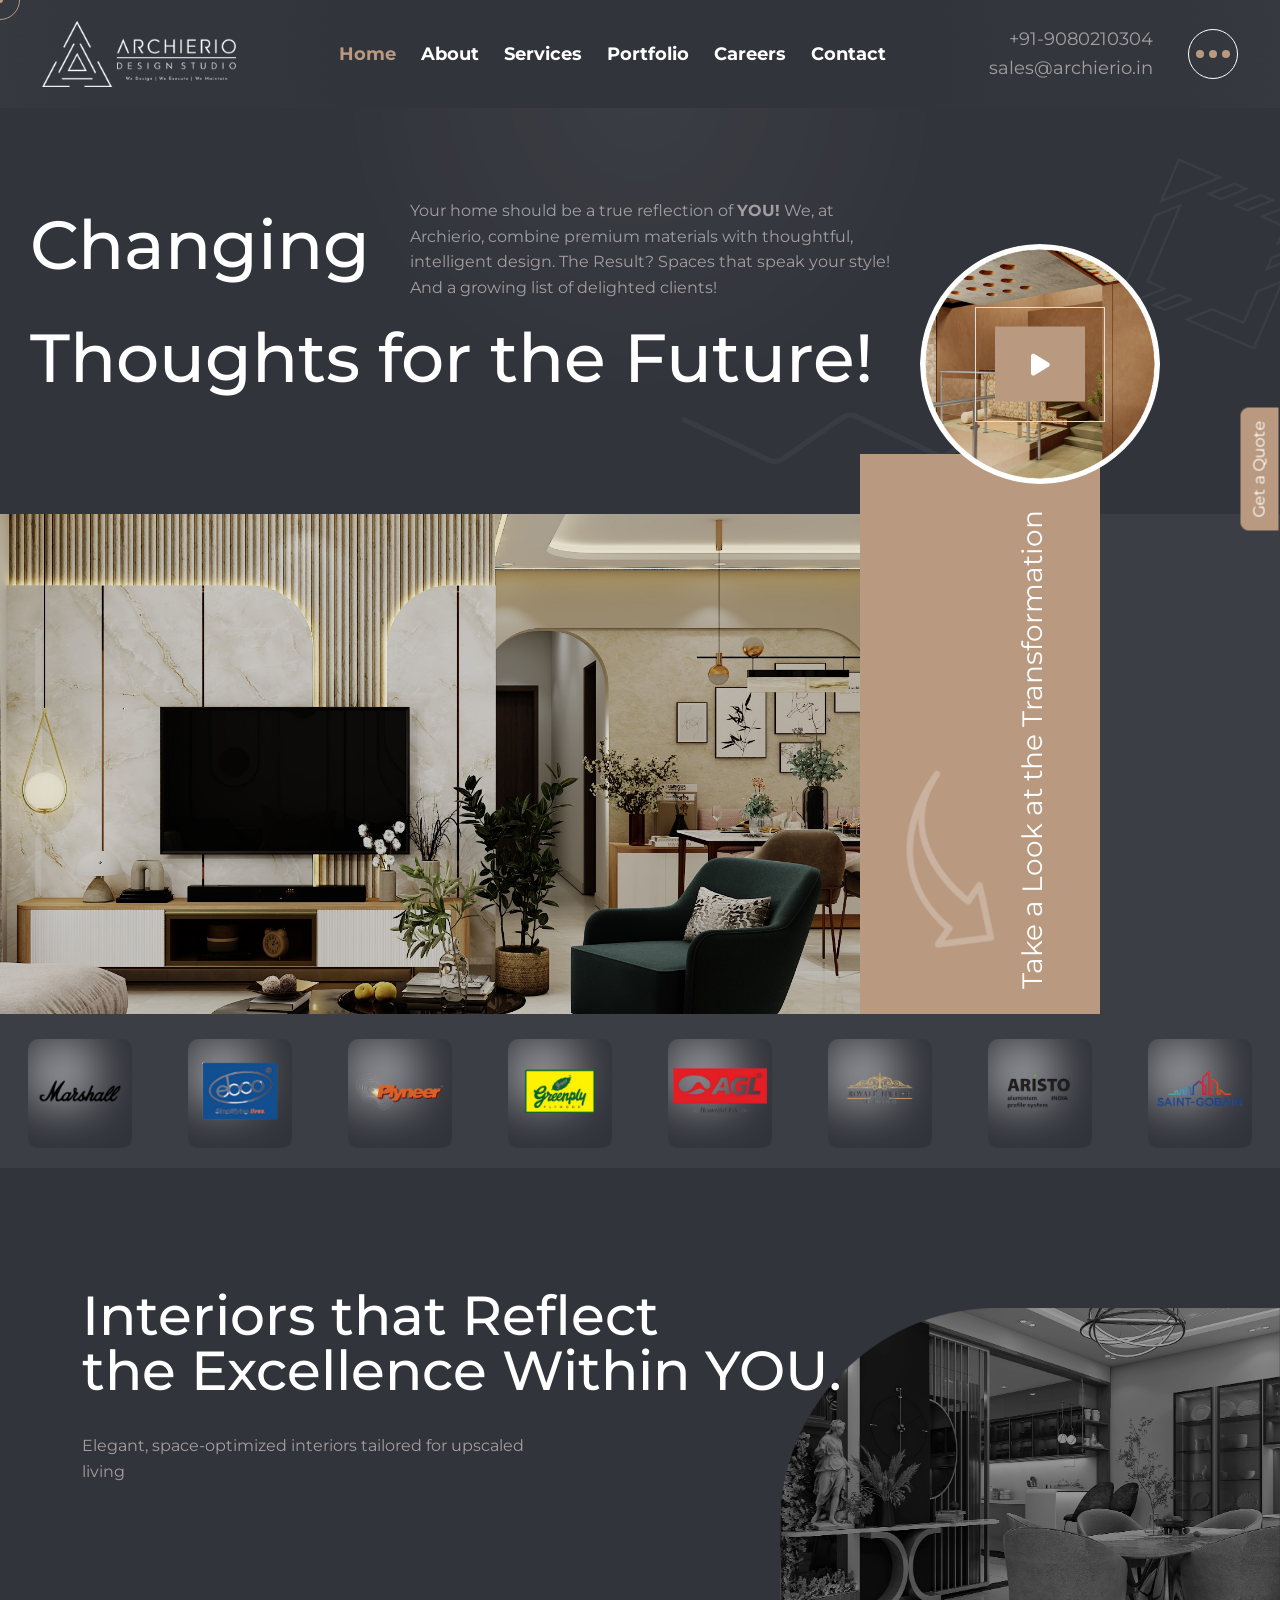
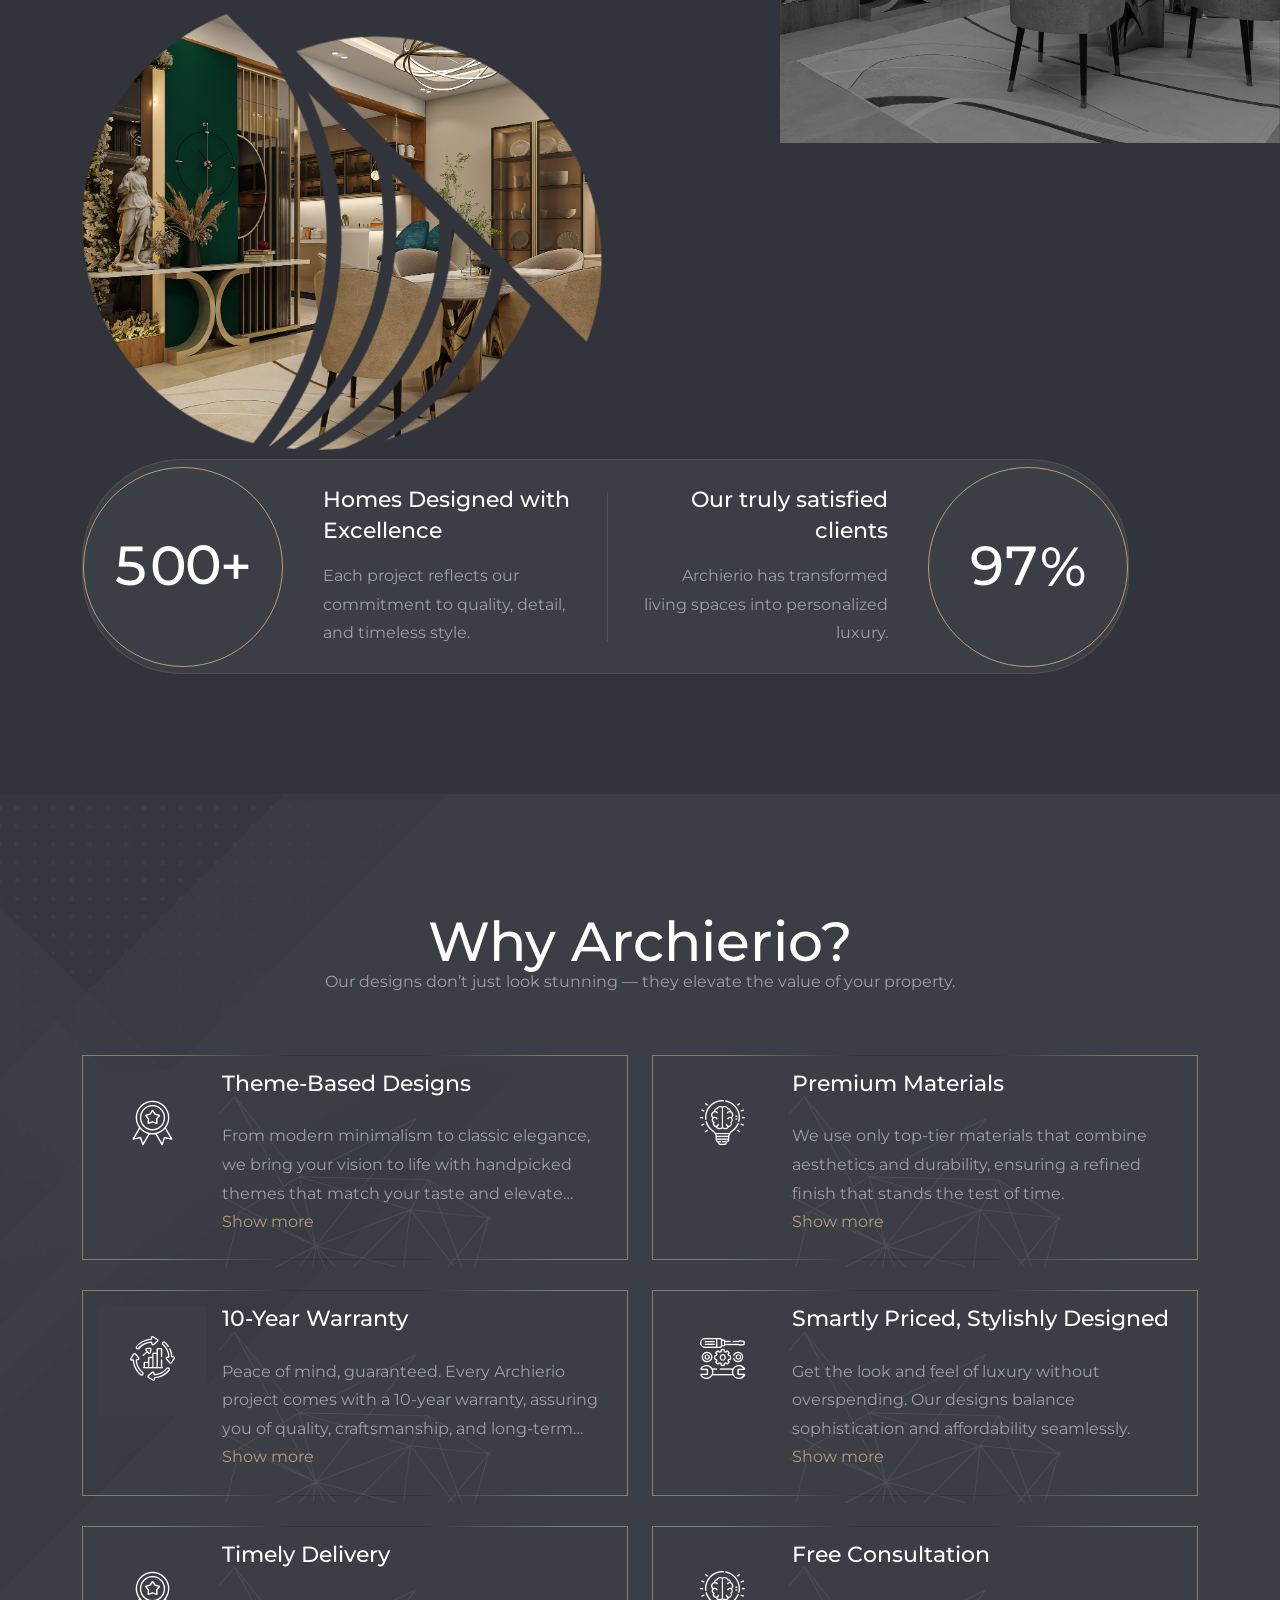
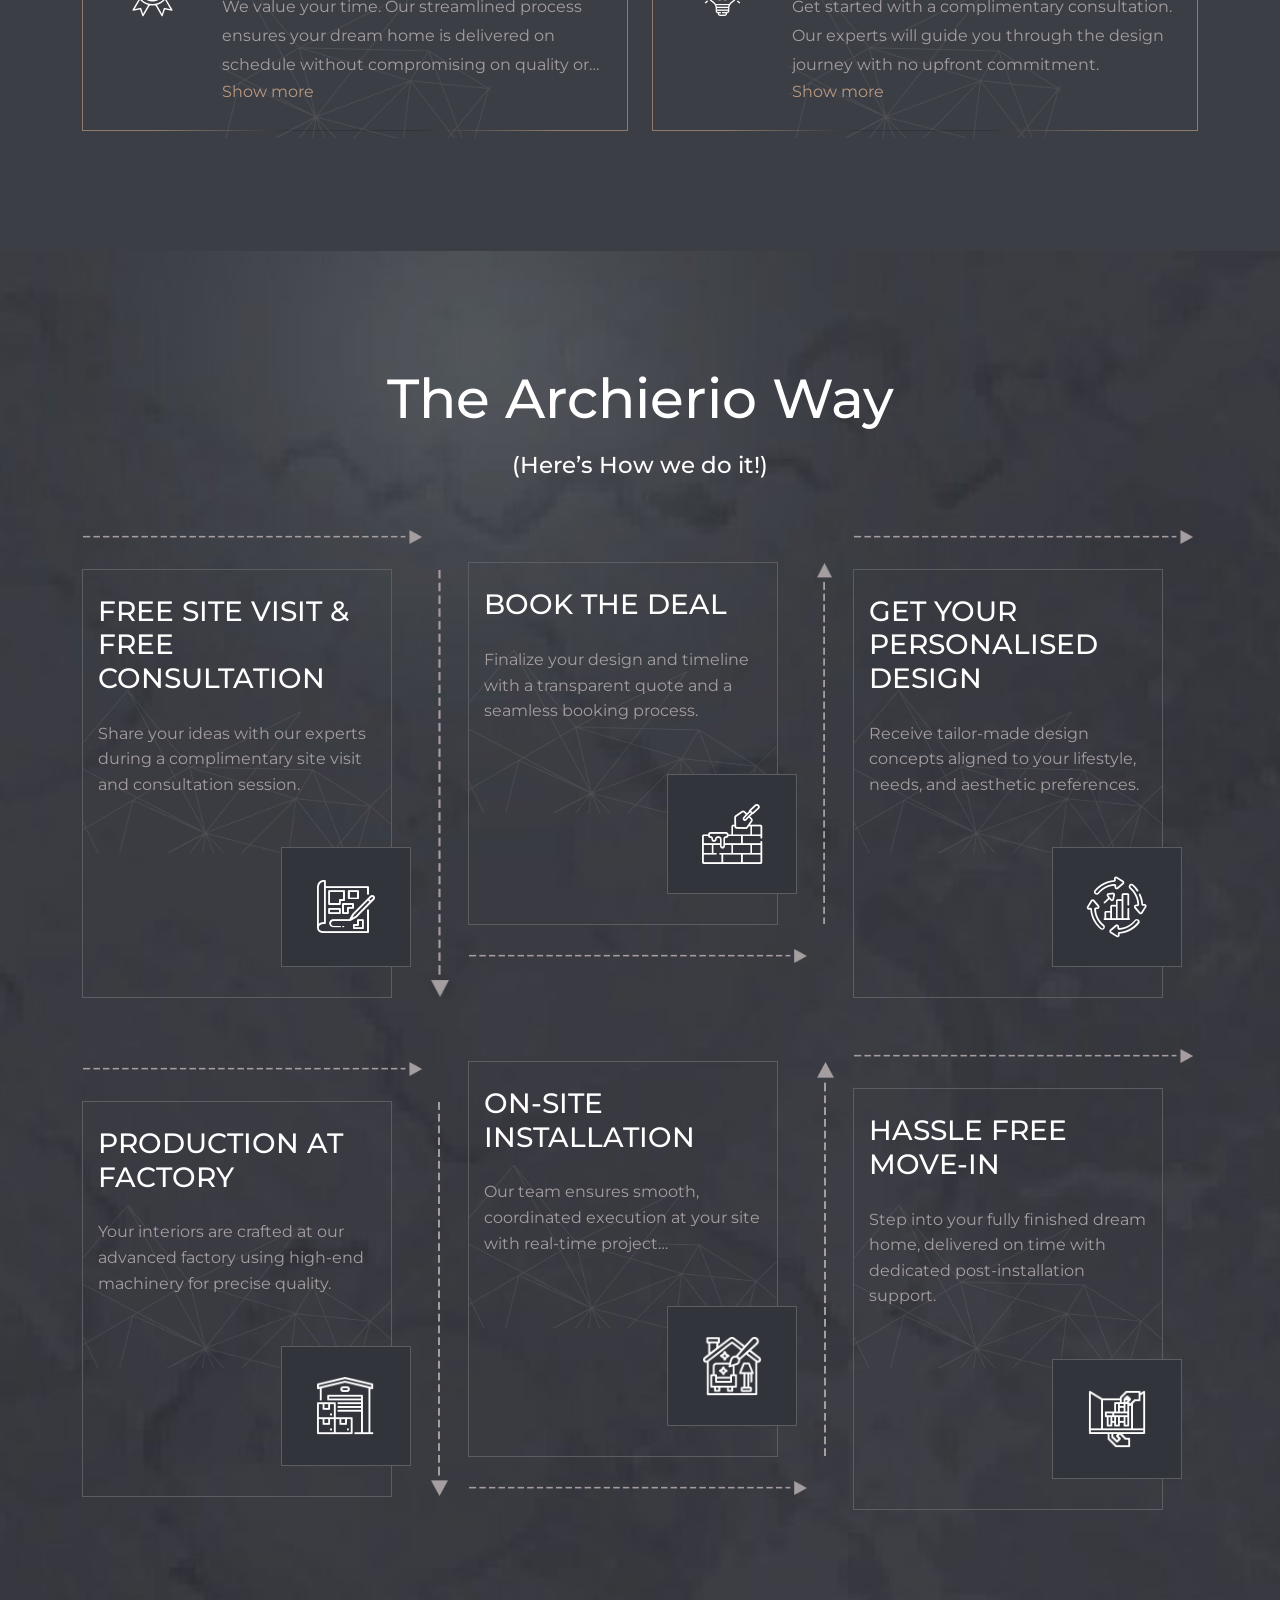
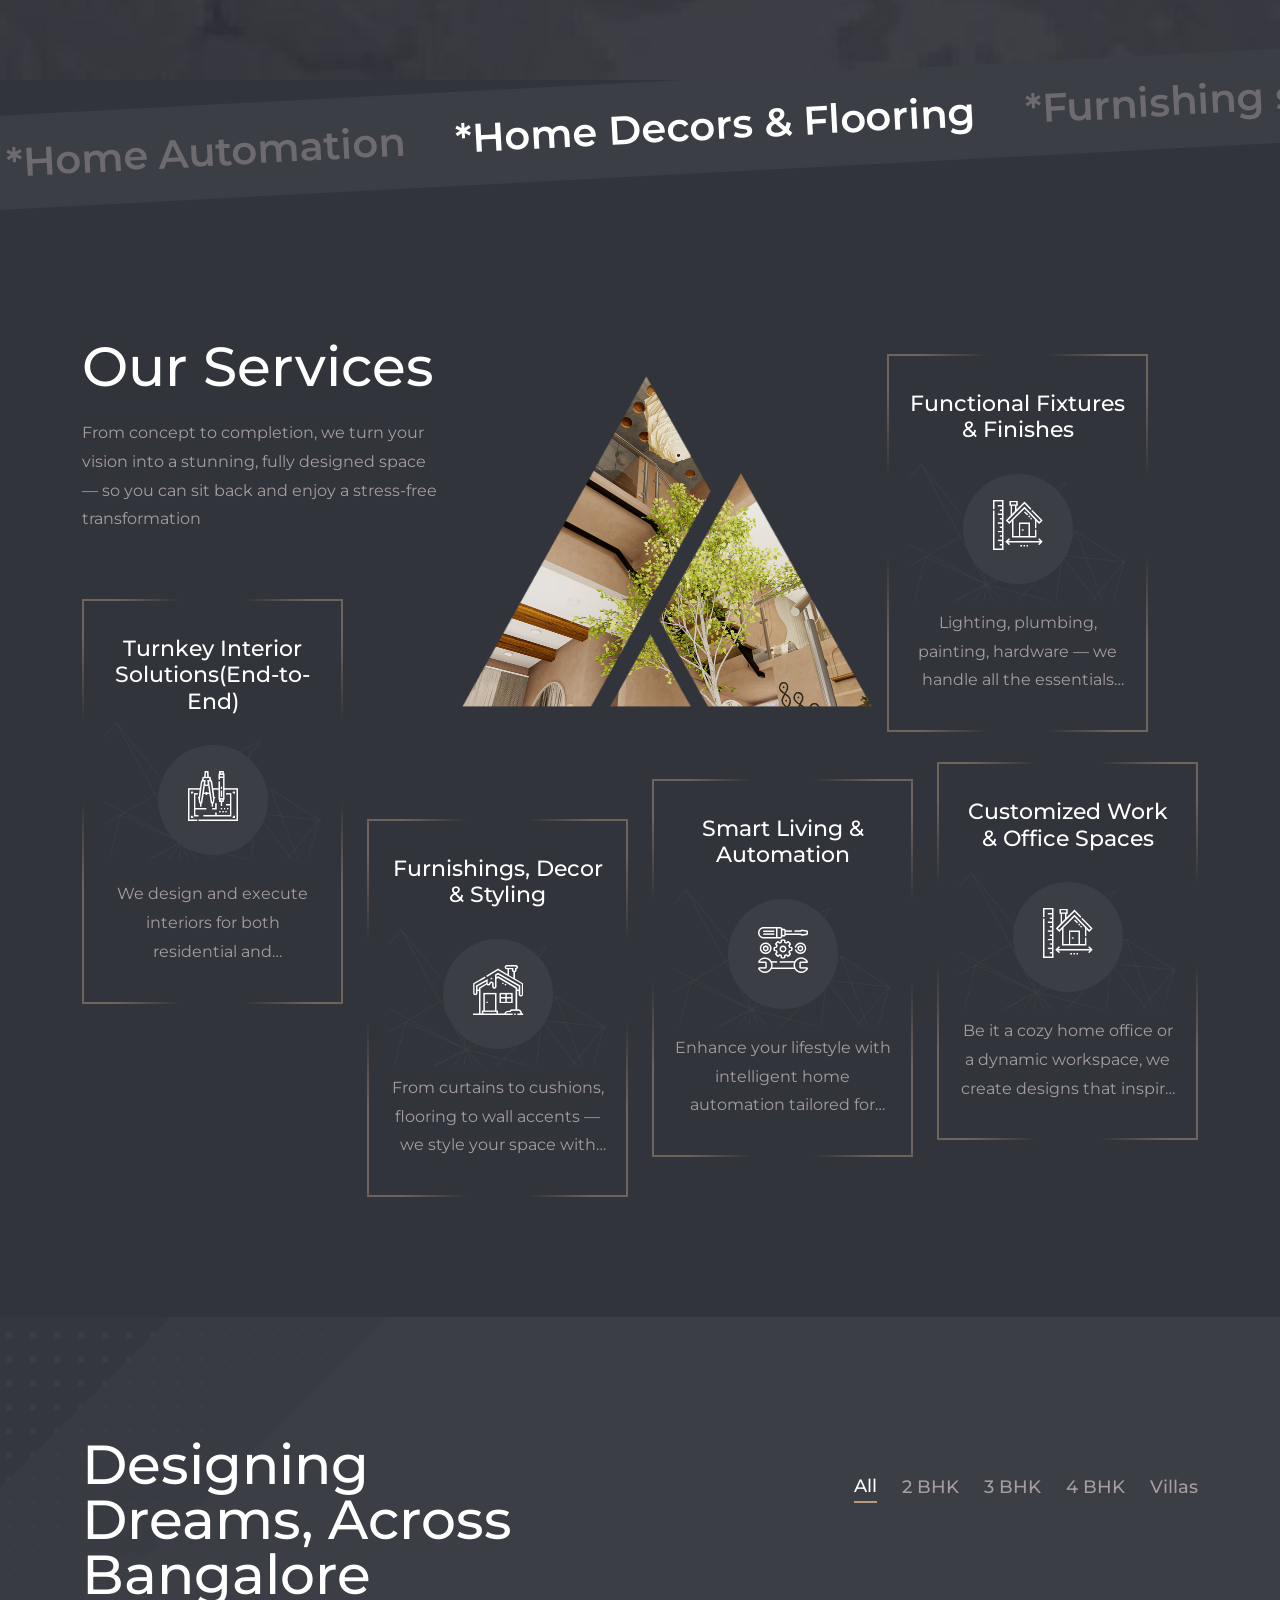
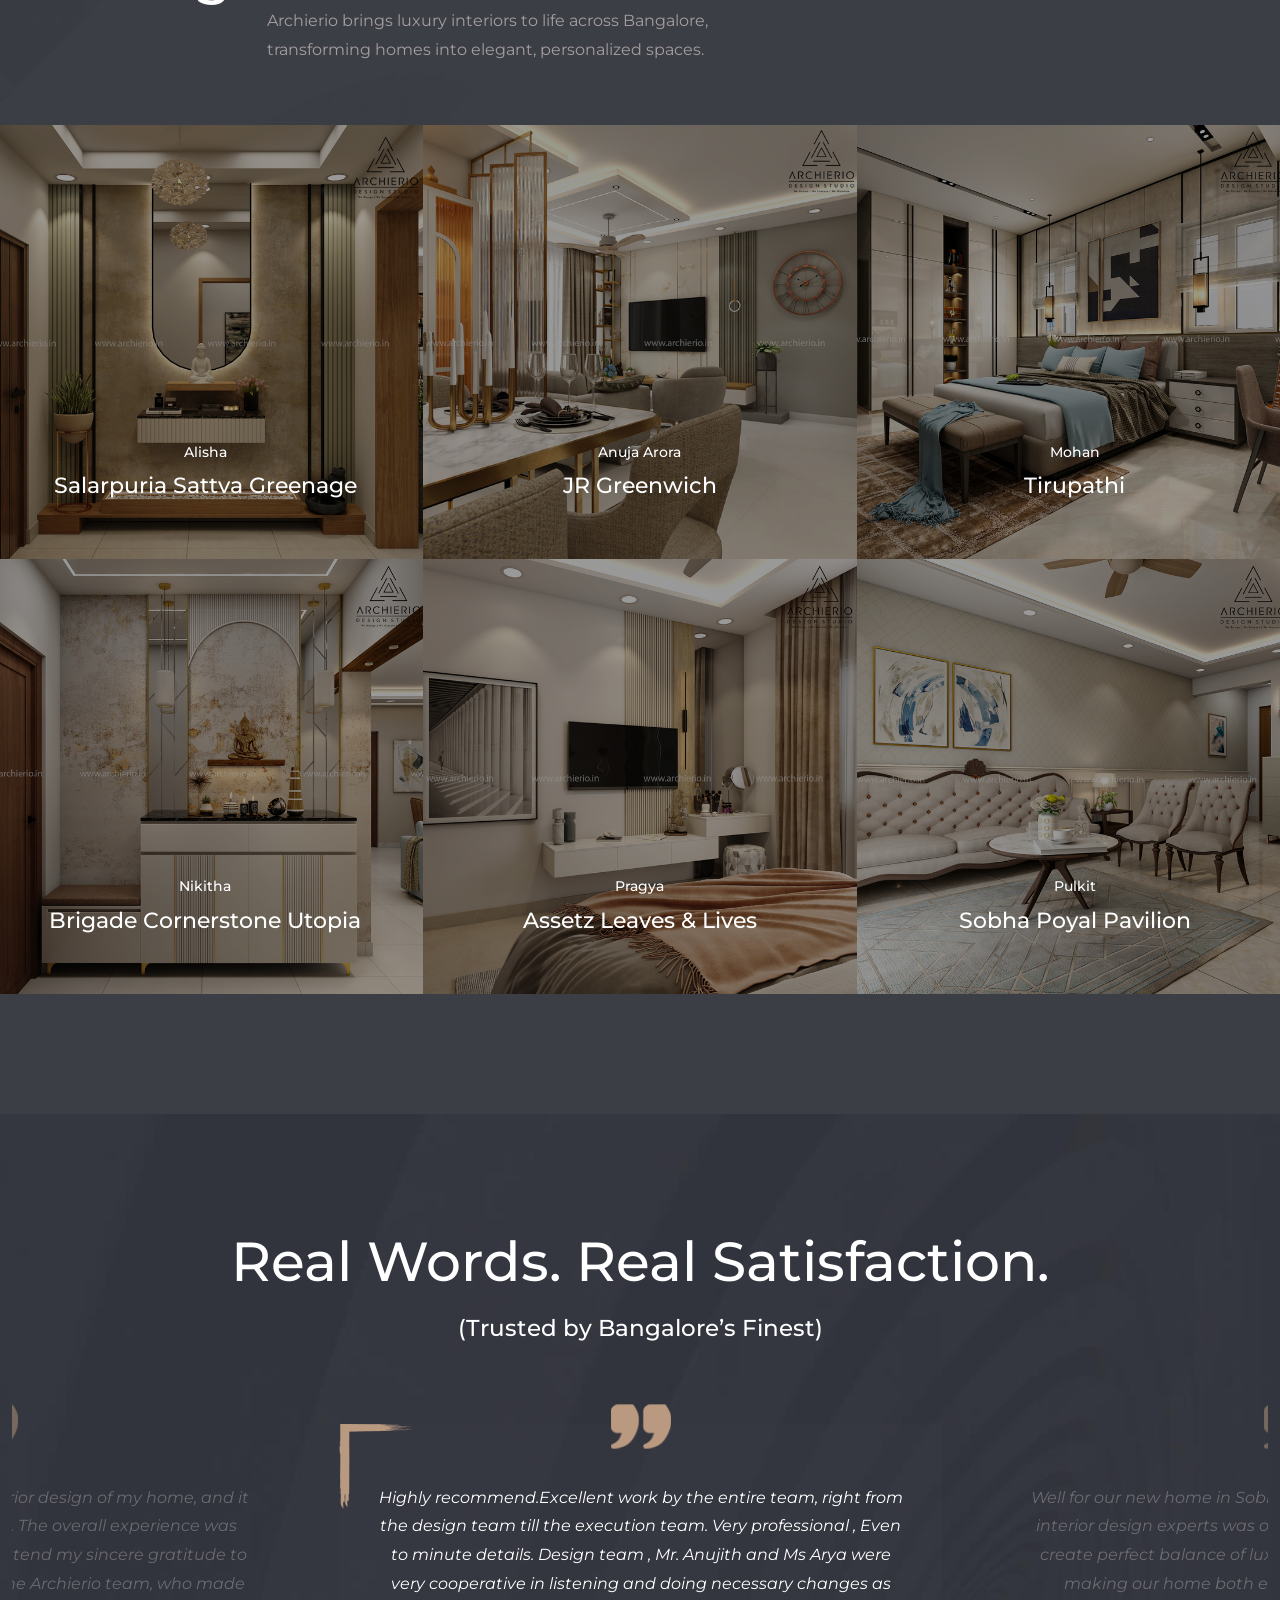
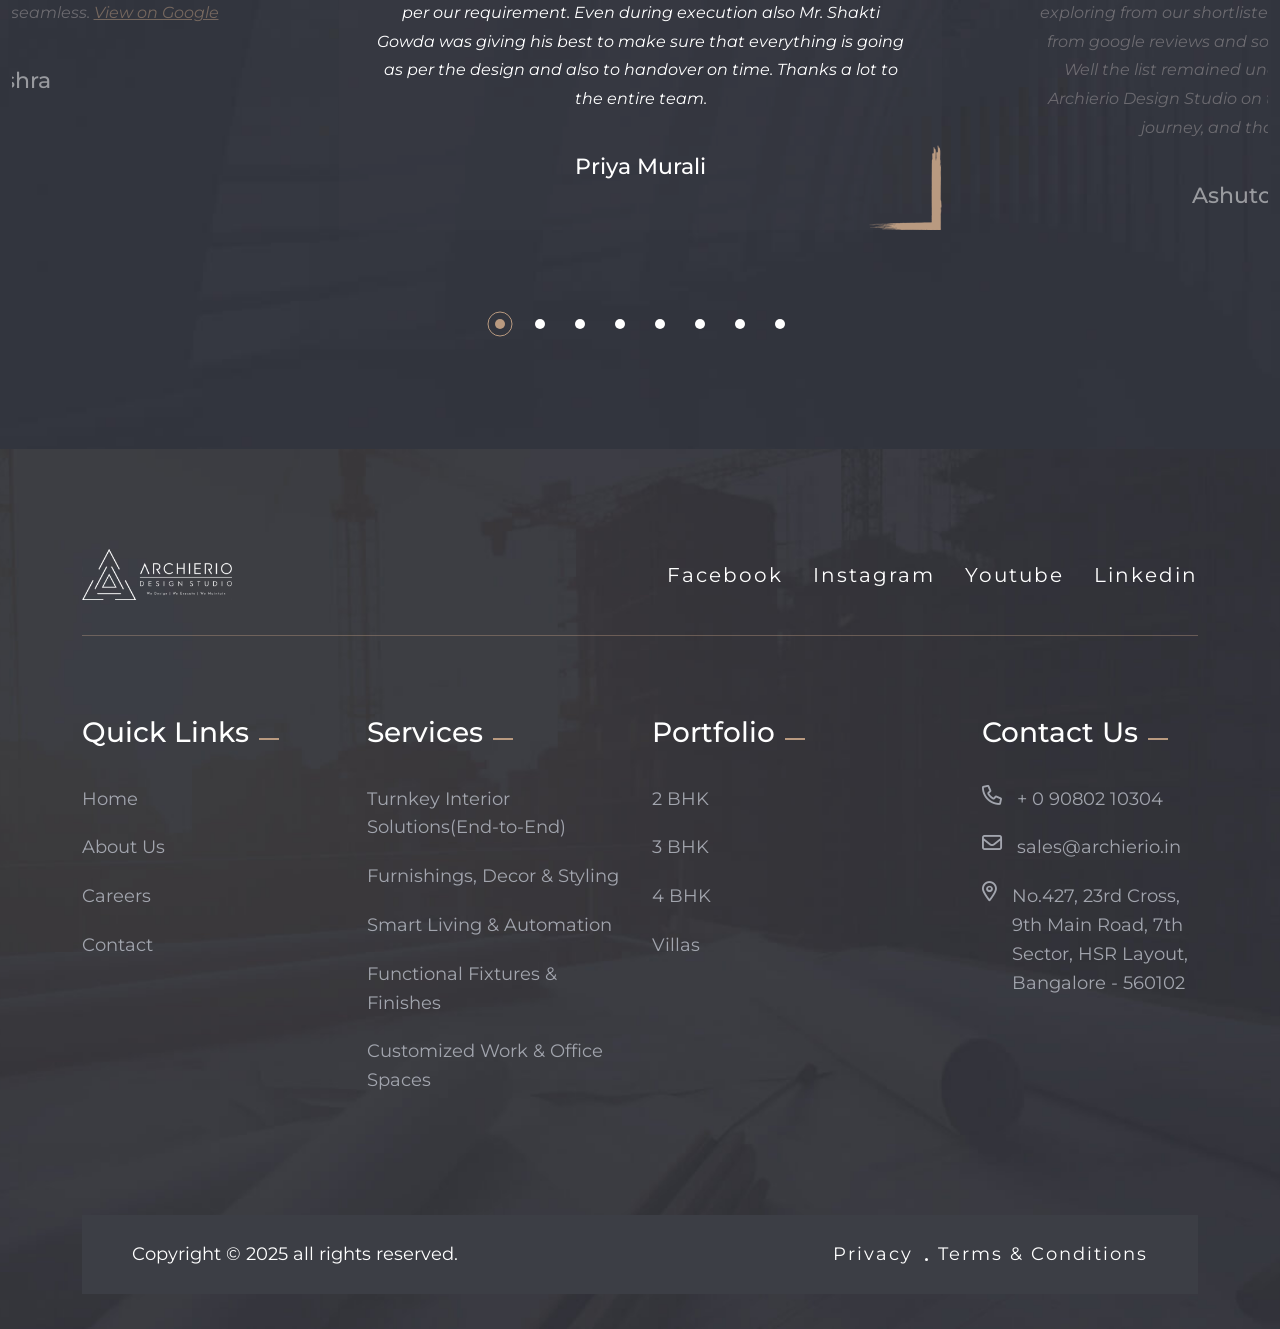
==== commit c1048ea3: "latest code comitted" ====
--- a/index.html
+++ b/index.html
@@ -564,7 +564,7 @@
                         <div class="fun-fact-item">
                            <div class="tj-count"><span class="odometer" data-count="97">0</span>%</div>
                            <div class="fun-fact-text">
-                              <h5 class="title">of Our Clients Are Truly Satisfied</h5>
+                              <h5 class="title">Our truly satisfied clients</h5>
                               <div class="desc">
                                  <p>Archierio has transformed living spaces into personalized luxury.</p>
                               </div>
@@ -600,9 +600,10 @@
                   </div>
                   <div class="difference-content">
                      <h5 class="title">Theme-Based Designs</h5>
-                     <div class="desc line-clamp">
+                     <div id="text" class="desc line-clamp">
                         <p>From modern minimalism to classic elegance, we bring your vision to life with handpicked themes that match your taste and elevate your space.</p>
                      </div>
+                     <div id="toggle" class="toggle-btn">Show more</div>
                   </div>
                   <div class="difference-shape">
                      <img src="images/service-1.png" alt="Images">
@@ -616,9 +617,10 @@
                   </div>
                   <div class="difference-content">
                      <h5 class="title">Premium Materials</h5>
-                     <div class="desc line-clamp">
+                     <div id="text" class="desc line-clamp">
                         <p>We use only top-tier materials that combine aesthetics and durability, ensuring a refined finish that stands the test of time.</p>
                      </div>
+                     <div id="toggle" class="toggle-btn">Show more</div>
                   </div>
                   <div class="difference-shape">
                      <img src="images/service-1.png" alt="Images">
@@ -632,9 +634,10 @@
                   </div>
                   <div class="difference-content">
                      <h5 class="title">10-Year Warranty</h5>
-                     <div class="desc line-clamp">
+                     <div id="text" class="desc line-clamp">
                         <p>Peace of mind, guaranteed. Every Archierio project comes with a 10-year warranty, assuring you of quality, craftsmanship, and long-term value.</p>
                      </div>
+                     <div id="toggle" class="toggle-btn">Show more</div>
                   </div>
                   <div class="difference-shape">
                      <img src="images/service-1.png" alt="Images">
@@ -648,9 +651,10 @@
                   </div>
                   <div class="difference-content">
                      <h5 class="title">Smartly Priced, Stylishly Designed</h5>
-                     <div class="desc line-clamp">
+                     <div id="text" class="desc line-clamp">
                         <p>Get the look and feel of luxury without overspending. Our designs balance sophistication and affordability seamlessly.</p>
                      </div>
+                     <div id="toggle" class="toggle-btn">Show more</div>
                   </div>
                   <div class="difference-shape">
                      <img src="images/service-1.png" alt="Images">
@@ -665,9 +669,10 @@
                   </div>
                   <div class="difference-content">
                      <h5 class="title">Timely Delivery</h5>
-                     <div class="desc line-clamp">
+                     <div id="text" class="desc line-clamp">
                         <p>We value your time. Our streamlined process ensures your dream home is delivered on schedule without compromising on quality or design.</p>
                      </div>
+                     <div id="toggle" class="toggle-btn">Show more</div>
                   </div>
                   <div class="difference-shape">
                      <img src="images/service-1.png" alt="Images">
@@ -681,9 +686,10 @@
                   </div>
                   <div class="difference-content">
                      <h5 class="title">Free Consultation</h5>
-                     <div class="desc line-clamp">
+                     <div id="text" class="desc line-clamp">
                         <p>Get started with a complimentary consultation. Our experts will guide you through the design journey with no upfront commitment.</p>
                      </div>
+                     <div id="toggle" class="toggle-btn">Show more</div>
                   </div>
                   <div class="difference-shape">
                      <img src="images/service-1.png" alt="Images">
@@ -767,8 +773,7 @@
          <div class="row">
             <div class="col-12">
                <div class="tj-heading-area mb-5 text-center wow fadeInUp" data-wow-delay=".3s">
-                  <h2 class="title">The Archierio Way -(Here’s How we do it!)</h2>
+                  <h2 class="title text-center">The Archierio Way<br><small class="text-xs">(Here’s How we do it!)</small></h2>
                </div>
             </div>
          </div>
@@ -1375,7 +1380,7 @@
                <div class="row">
                   <div class="col-12">
                      <div class="tj-heading-area text-center wow fadeInUp" data-wow-delay=".3s">
-                        <h2 class="title">Love from Our Clients</h2>
+                        <h2 class="title text-center">Real Words. Real Satisfaction.<br><small class="text-xs">(Trusted by Bangalore’s Finest)</small></h2>
                      </div>
                   </div>
                </div>
@@ -1691,6 +1696,7 @@
                         </div>
                         <nav>
                            <ul>
+                              <li><a href="index.html">Home</a></li>
                               <li><a href="about.html">About Us</a></li>
                               <li class="d-none"><a href="blogs.html">Blog</a></li>
                               <li><a href="careers.html">Careers</a></li>
@@ -1706,12 +1712,11 @@
                         </div>
                         <nav>
                            <ul>
-                              <li><a href="services.html">Complete Interior Solutions</a></li>
-                              <li><a href="services.html">Smart and Modernized Home</a></li>
-                              <li><a href="services.html">Stylish Furnishings & Door</a></li>
-                              <li><a href="services.html">Finishing Touches That Matter</a></li>
-                              <li><a href="services.html">Premium Hardware & Accessories</a></li>
-                              <li><a href="services.html">Home Decors & Flooring</a></li>
+                              <li><a href="services.html">Turnkey Interior Solutions(End-to-End)</a></li>
+                              <li><a href="services.html">Furnishings, Decor & Styling</a></li>
+                              <li><a href="services.html">Smart Living & Automation</a></li>
+                              <li><a href="services.html">Functional Fixtures & Finishes</a></li>
+                              <li><a href="services.html">Customized Work & Office Spaces</a></li>
                            </ul>
                         </nav>
                      </div>
@@ -1837,7 +1842,7 @@
                </div>
                <div class="col-lg-12">
                   <div class="submit-button">
-                  <button type="submit" class="tj-primary-btn-five">Get a Free Quote</button>
+                  <button type="submit" class="tj-primary-btn-five">Get a Free Consultation</button>
                   </div>
                </div>
             </div>
@@ -1868,5 +1873,14 @@
       <script src="js/wow.min.js"></script>
       <script src="js/main.js"></script>
    
+      <script>
+  const text = document.getElementById('text');
+  const toggle = document.getElementById('toggle');
+
+  toggle.addEventListener('click', () => {
+    text.classList.toggle('expanded');
+    toggle.textContent = text.classList.contains('expanded') ? 'Show less' : 'Show more';
+  });
+</script>
 
 </body></html>
--- a/css/main.css
+++ b/css/main.css
@@ -74,7 +74,7 @@
   --tj-fs-h2: 55px;
   --tj-fs-h3: 30px;
   --tj-fs-h4: 28px;
-  --tj-fs-h5: 24px;
+  --tj-fs-h5: 22px;
   --tj-fs-h6: 18px;
   /**
      @Color Declaration
@@ -6904,11 +6904,7 @@
   .service-accordion .tabs-content-area .service-title .title {
     font-size: 18px;
   }
-  .service-accordion .tab-content .tabs-wrapper {
-    max-width: 300px;
-  }
   .service-accordion .tab-content .tabs-wrapper .service-text {
-    max-width: 275px;
     padding: 25px 15px 25px 50px;
   }
   .service-accordion .tab-content .tabs-wrapper .service-text .service-icon {
@@ -8514,11 +8510,11 @@
   display: -webkit-box;
   display: -ms-flexbox;
   display: flex;
-  gap: 40px;
+  gap: 15px;
   border: 1px solid var(--tj-color-border-10);
   position: relative;
   z-index: 1;
-  padding: 35px 15px 35px 50px;
+  padding: 15px 25px 25px 15px;
   margin-bottom: 30px;
 }
 .difference-item-two::after, .difference-item-two::before {
@@ -9381,7 +9377,7 @@
 }
 @media only screen and (min-width: 1200px) and (max-width: 1399px) {
   .team-item .team-content {
-    padding: 35px 15px 35px 60px;
+    padding: 35px 15px 35px 35px;
   }
 }
 @media only screen and (min-width: 992px) and (max-width: 1199px), only screen and (min-width: 768px) and (max-width: 991px), only screen and (min-width: 576px) and (max-width: 767px), (max-width: 575px) {
@@ -12148,11 +12144,8 @@
   .hero-top-content .hero-title {
     font-size: 70px;
   }
-  .hero-top-content .hero-title span {
-    max-width: 320px;
-  }
   .hero-top-content .desc {
-    right: 40px;
+    right: -40px;
     top: -20px;
   }
 }
@@ -12165,12 +12158,9 @@
   .hero-top-content .hero-title {
     font-size: 65px;
   }
-  .hero-top-content .hero-title span {
-    max-width: 280px;
-  }
   .hero-top-content .desc {
     max-width: 420px;
-    right: -35px;
+    right: -40px;
     top: -20px;
   }
 }
@@ -14727,7 +14717,7 @@
   z-index: 3;
 }
 .success-item .success-left-content .tj-count {
-  font-size: 180px;
+  font-size: 104px;
   font-weight: var(--tj-fw-sbold);
   font-family: var(--tj-ff-heading);
   color: var(--tj-color-theme-primary);
@@ -14735,6 +14725,10 @@
   line-height: 1;
   display: block;
   margin-bottom: 20px;
+}
+.success-item .success-left-content .tj-count p {
+  font-size: 25px;
+  line-height: 32px;
 }
 .success-item .success-left-content .title {
   font-size: 23px;
@@ -15094,4 +15088,18 @@
     .offcanvas.show + .floating-toggle-btn {
       right: 389px; /* same as offcanvas width */
     }
-/* !END: Video CSS *//*# sourceMappingURL=main.css.map */+/* !END: Video CSS *//*# sourceMappingURL=main.css.map */
+.expanded {
+    -webkit-line-clamp: unset;
+  }
+  .toggle-btn {
+    color: #b99a80;
+    cursor: pointer;
+  }
+  .tj-heading-area h2 {
+    line-height: 1;
+  }
+  .text-xs {
+    font-size: 23px;
+    line-height: 20px;
+  }
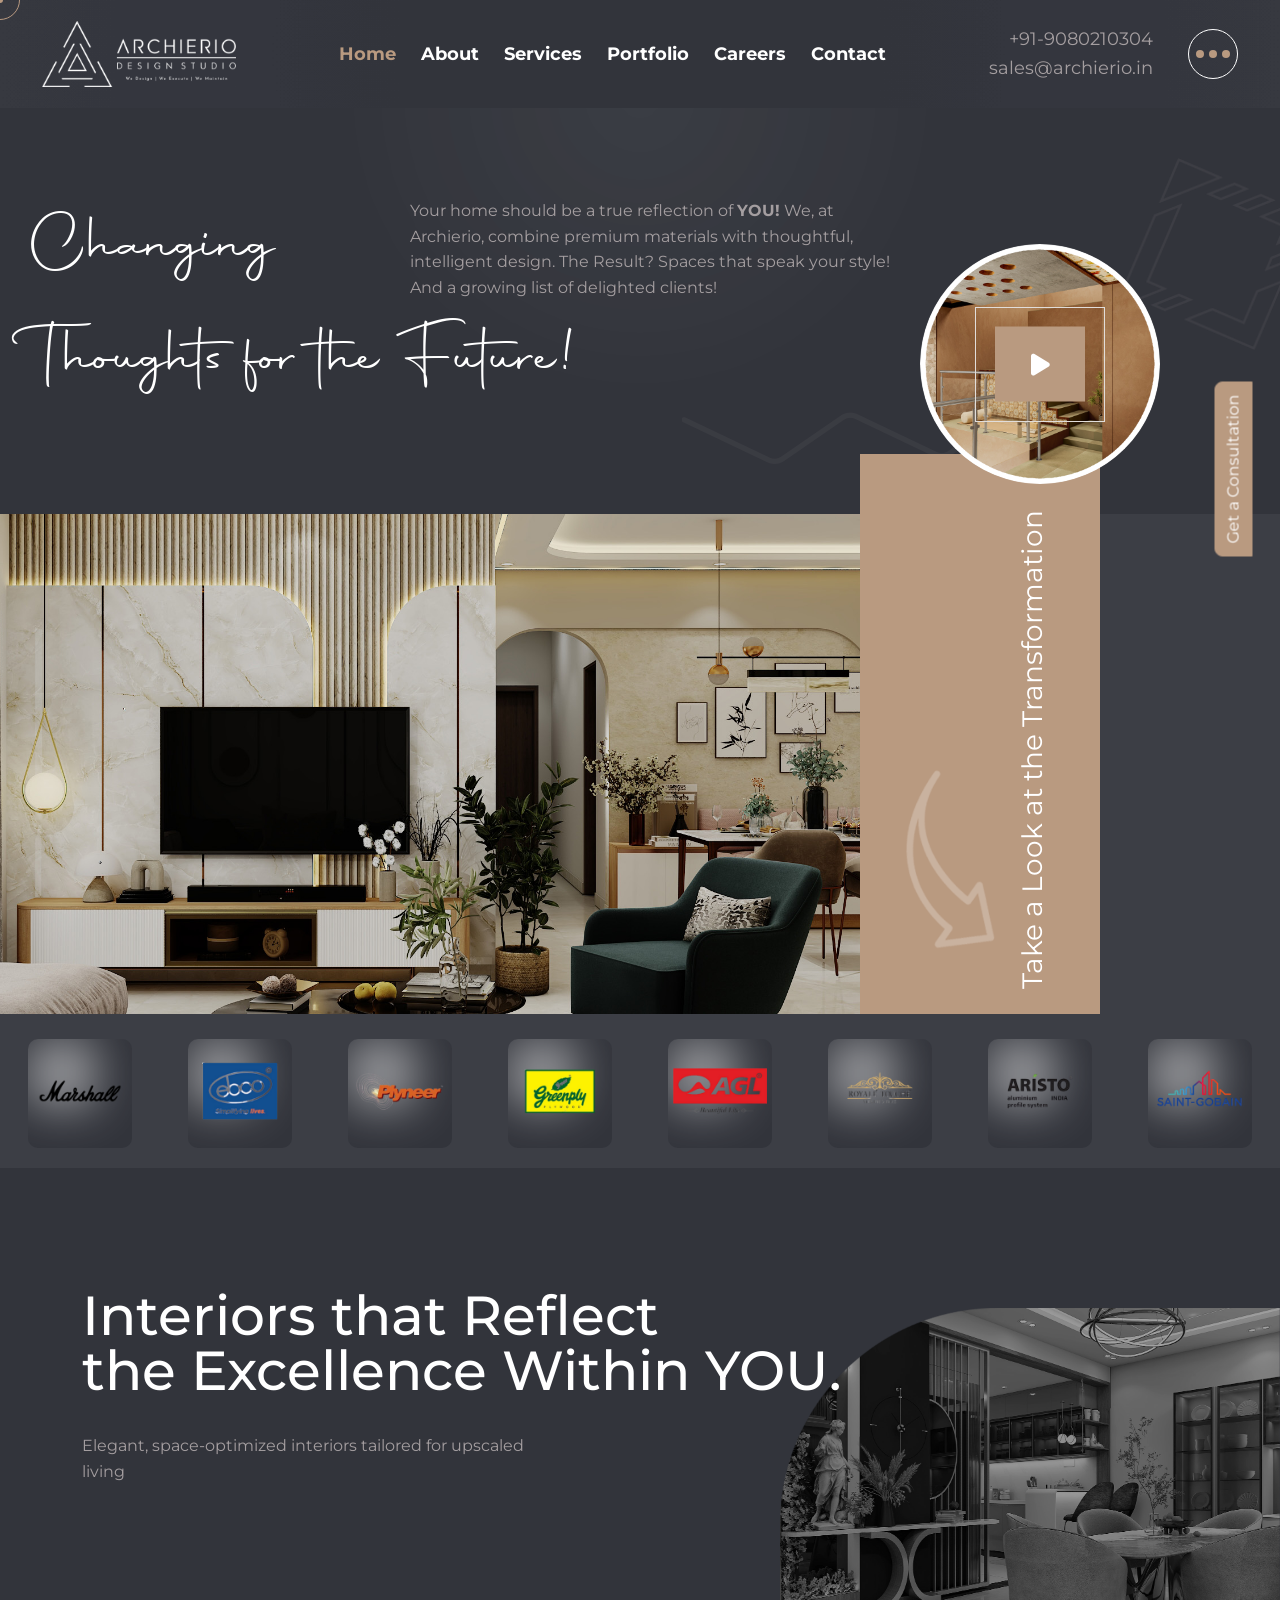
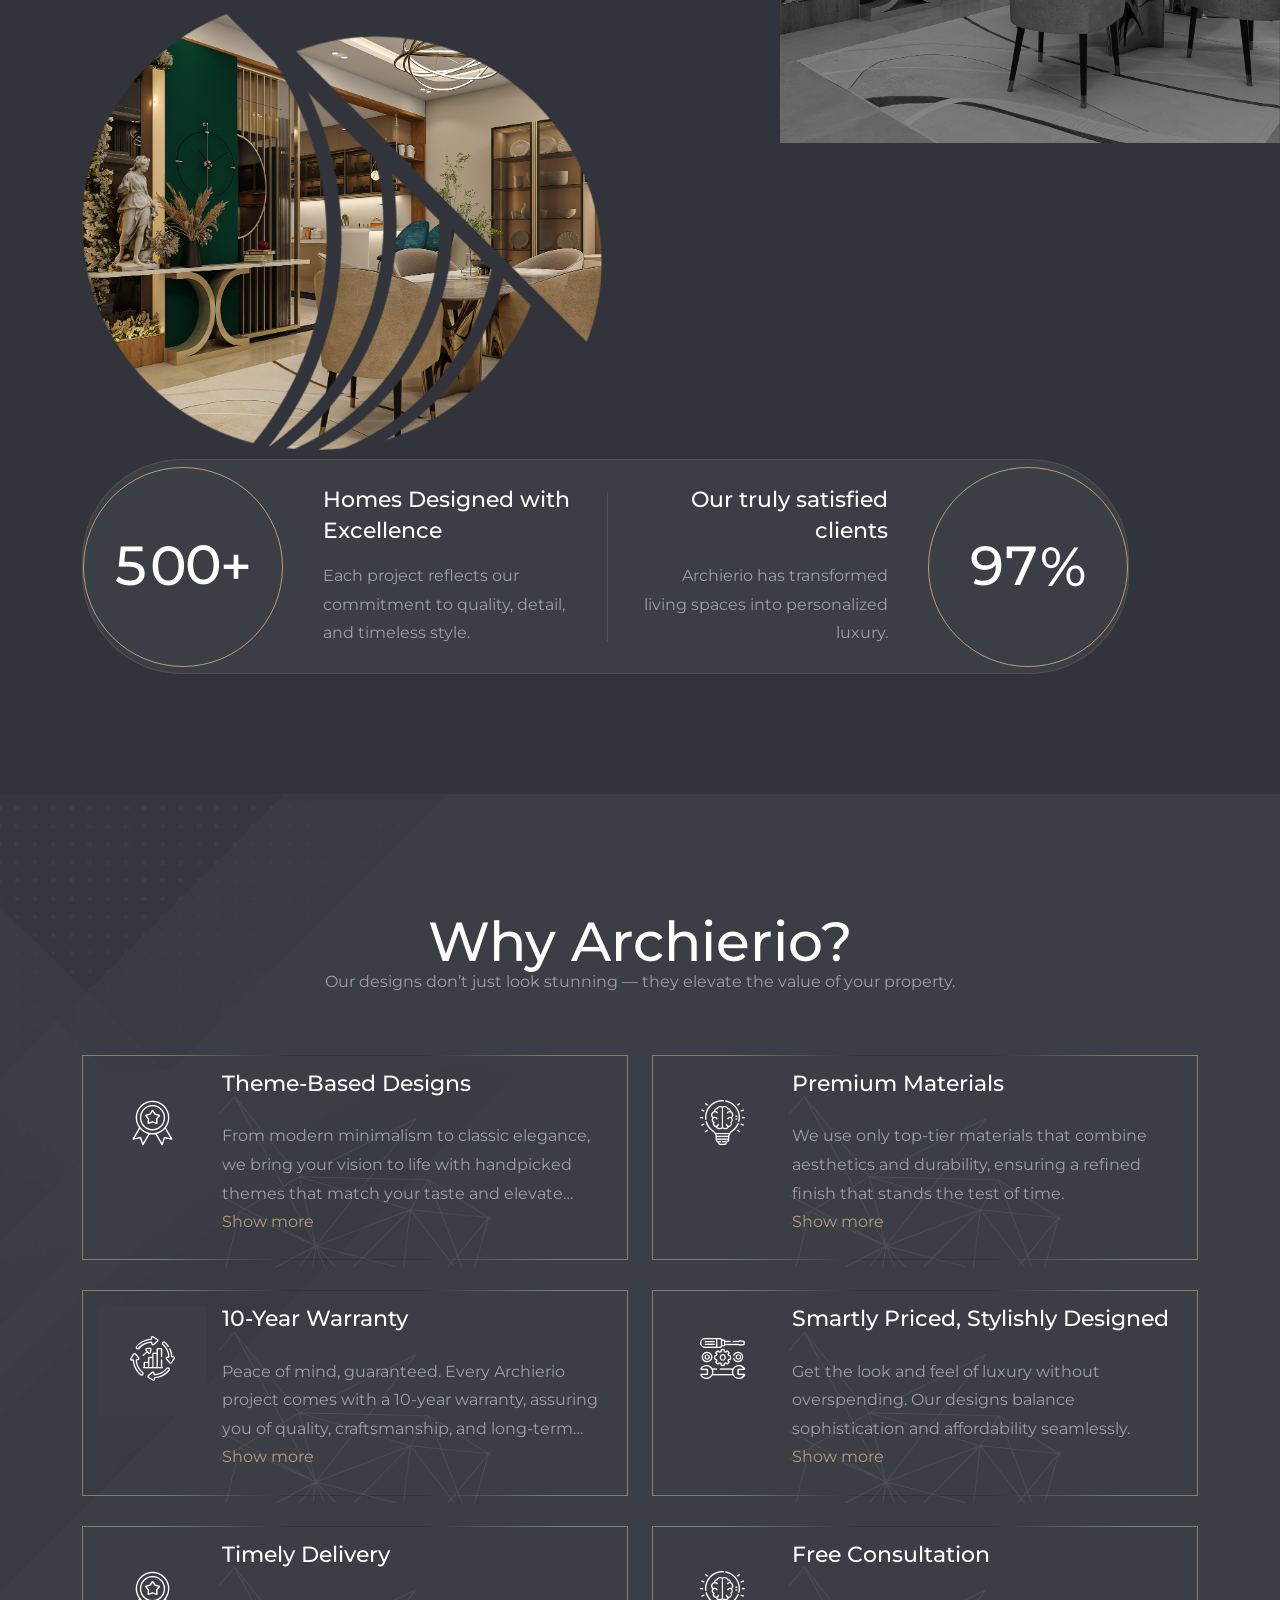
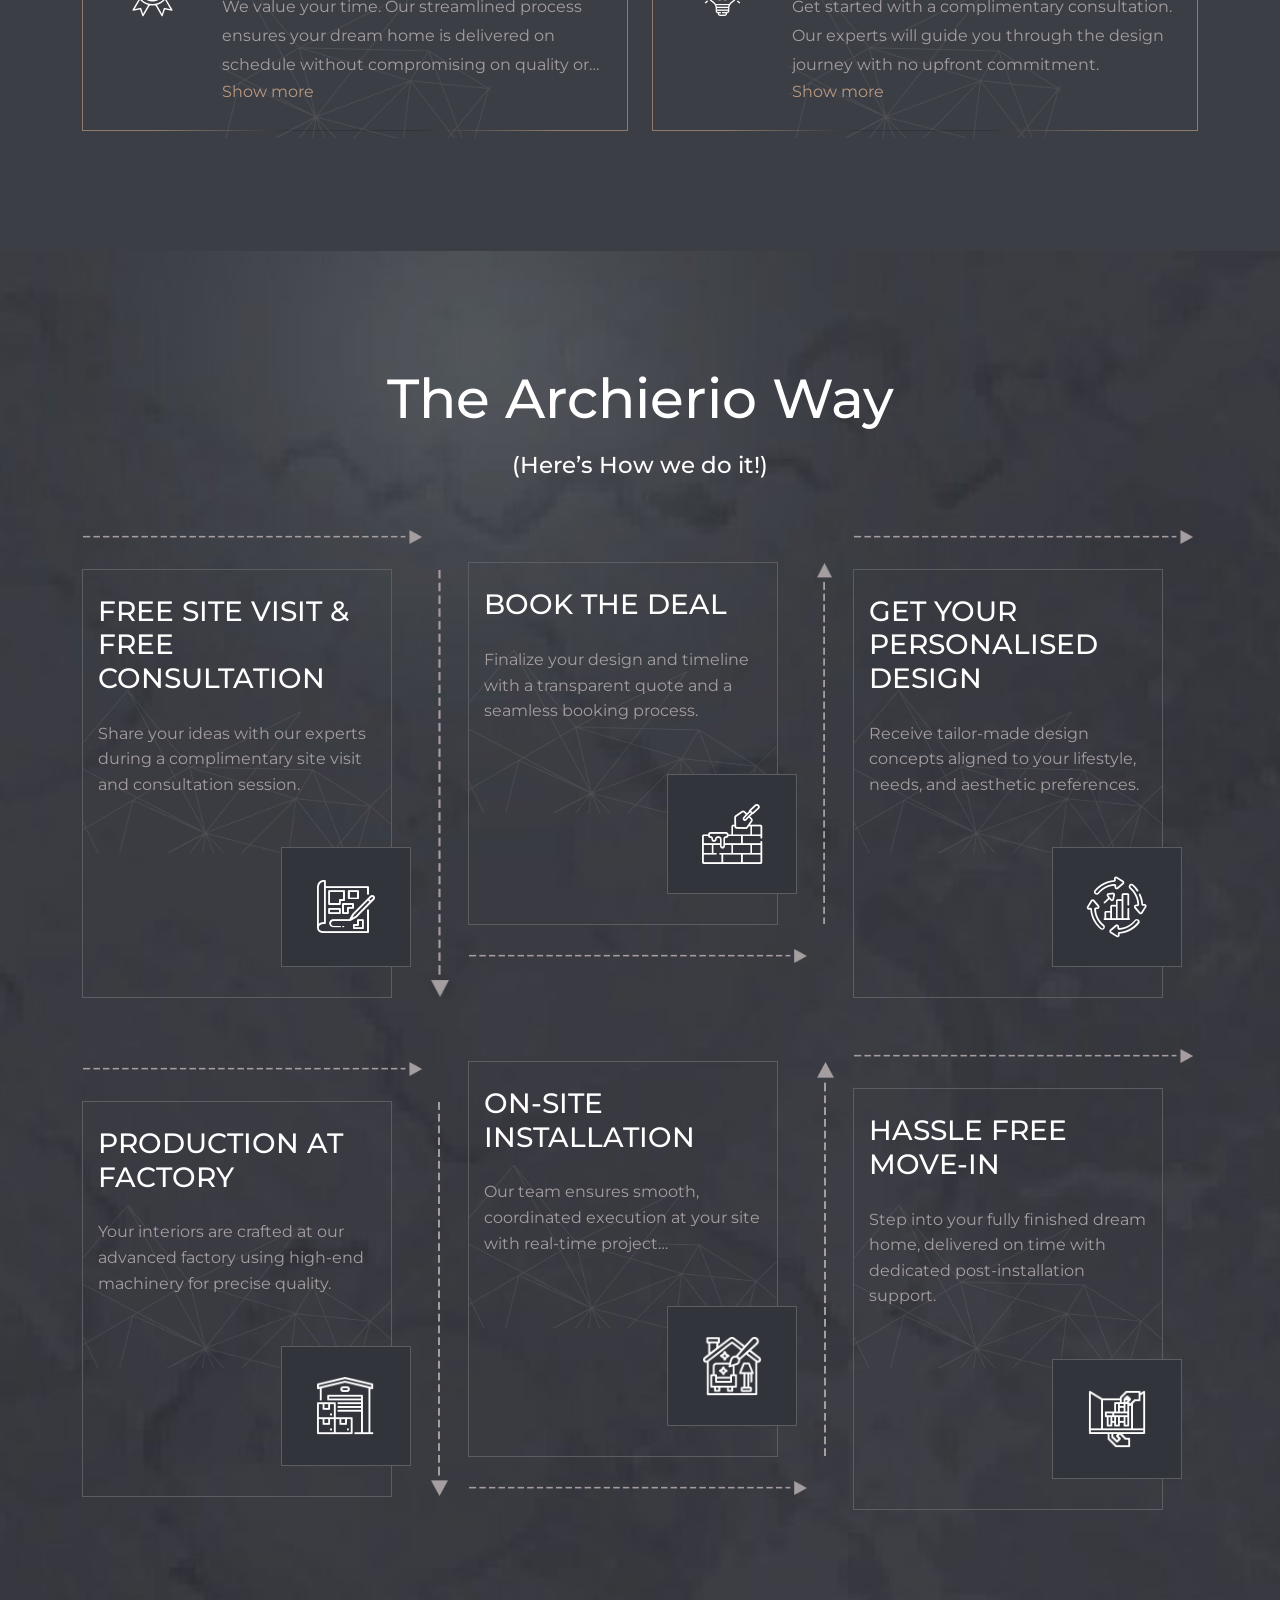
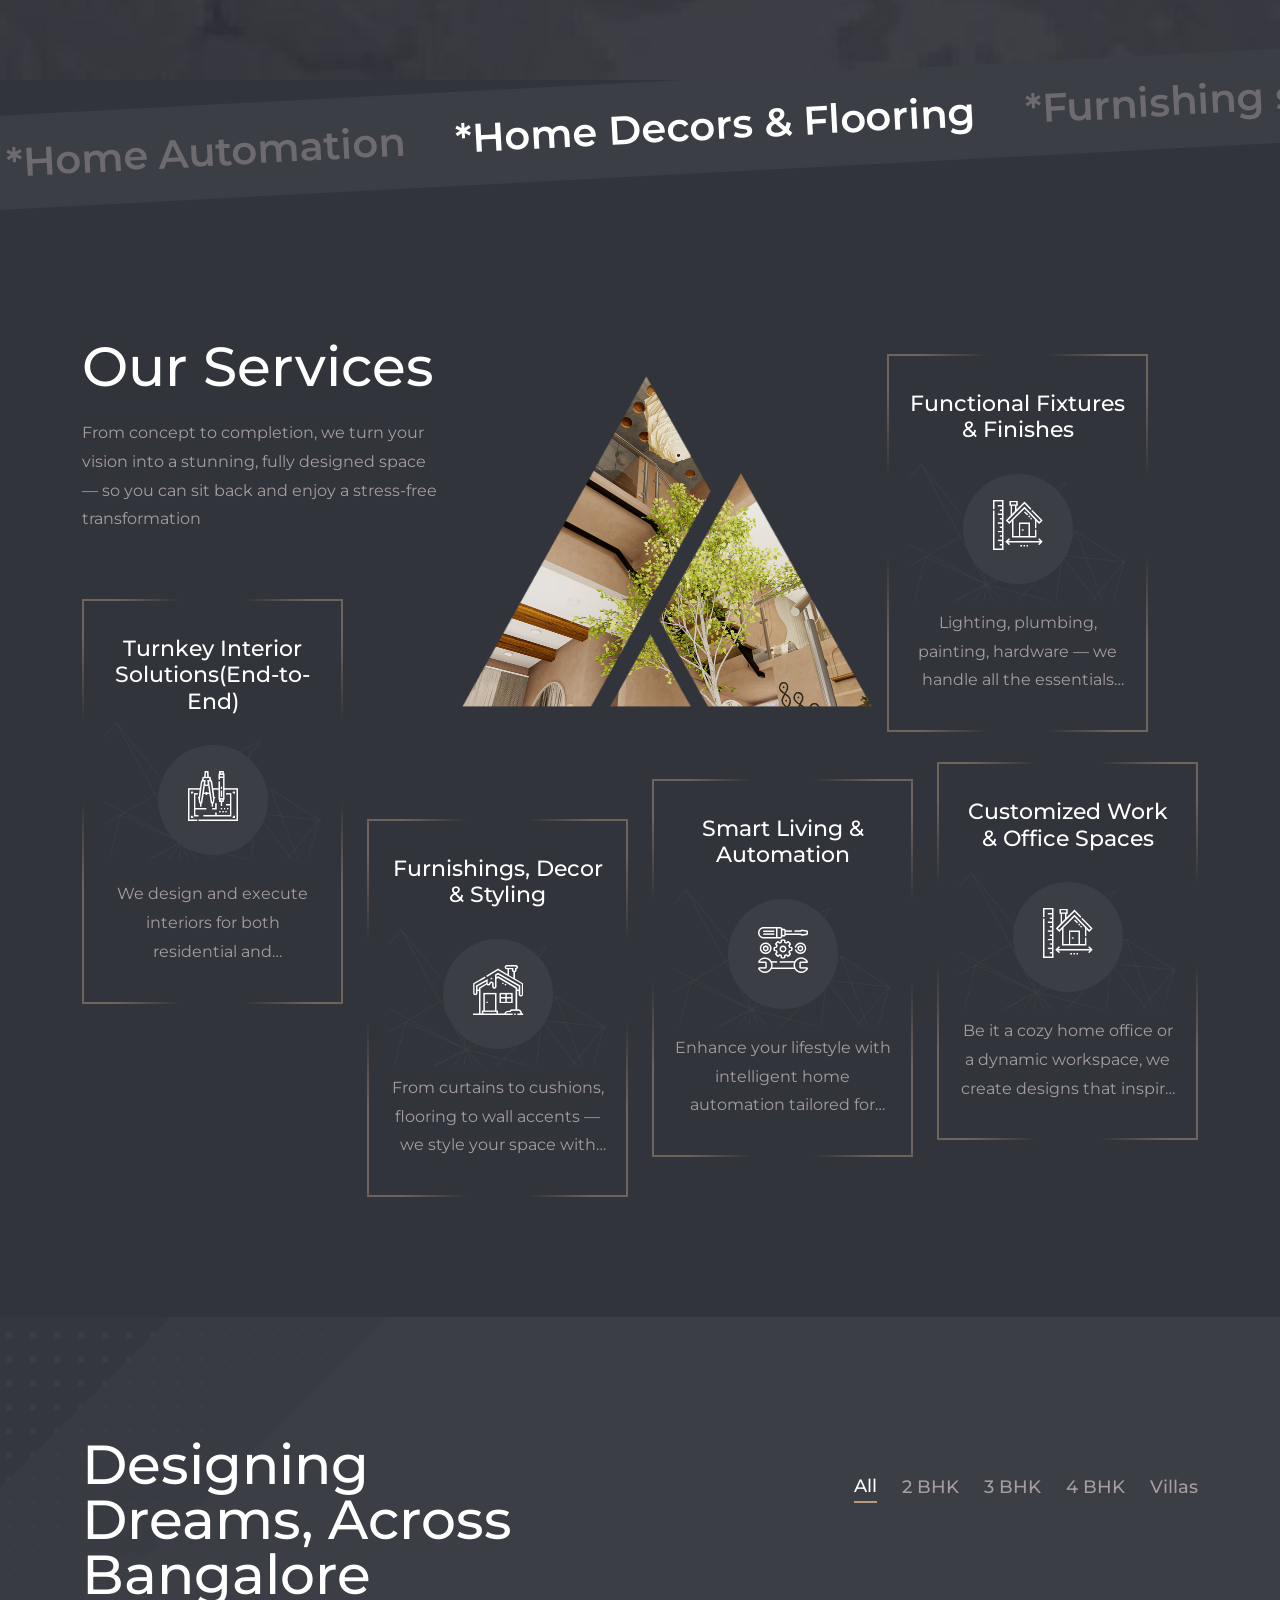
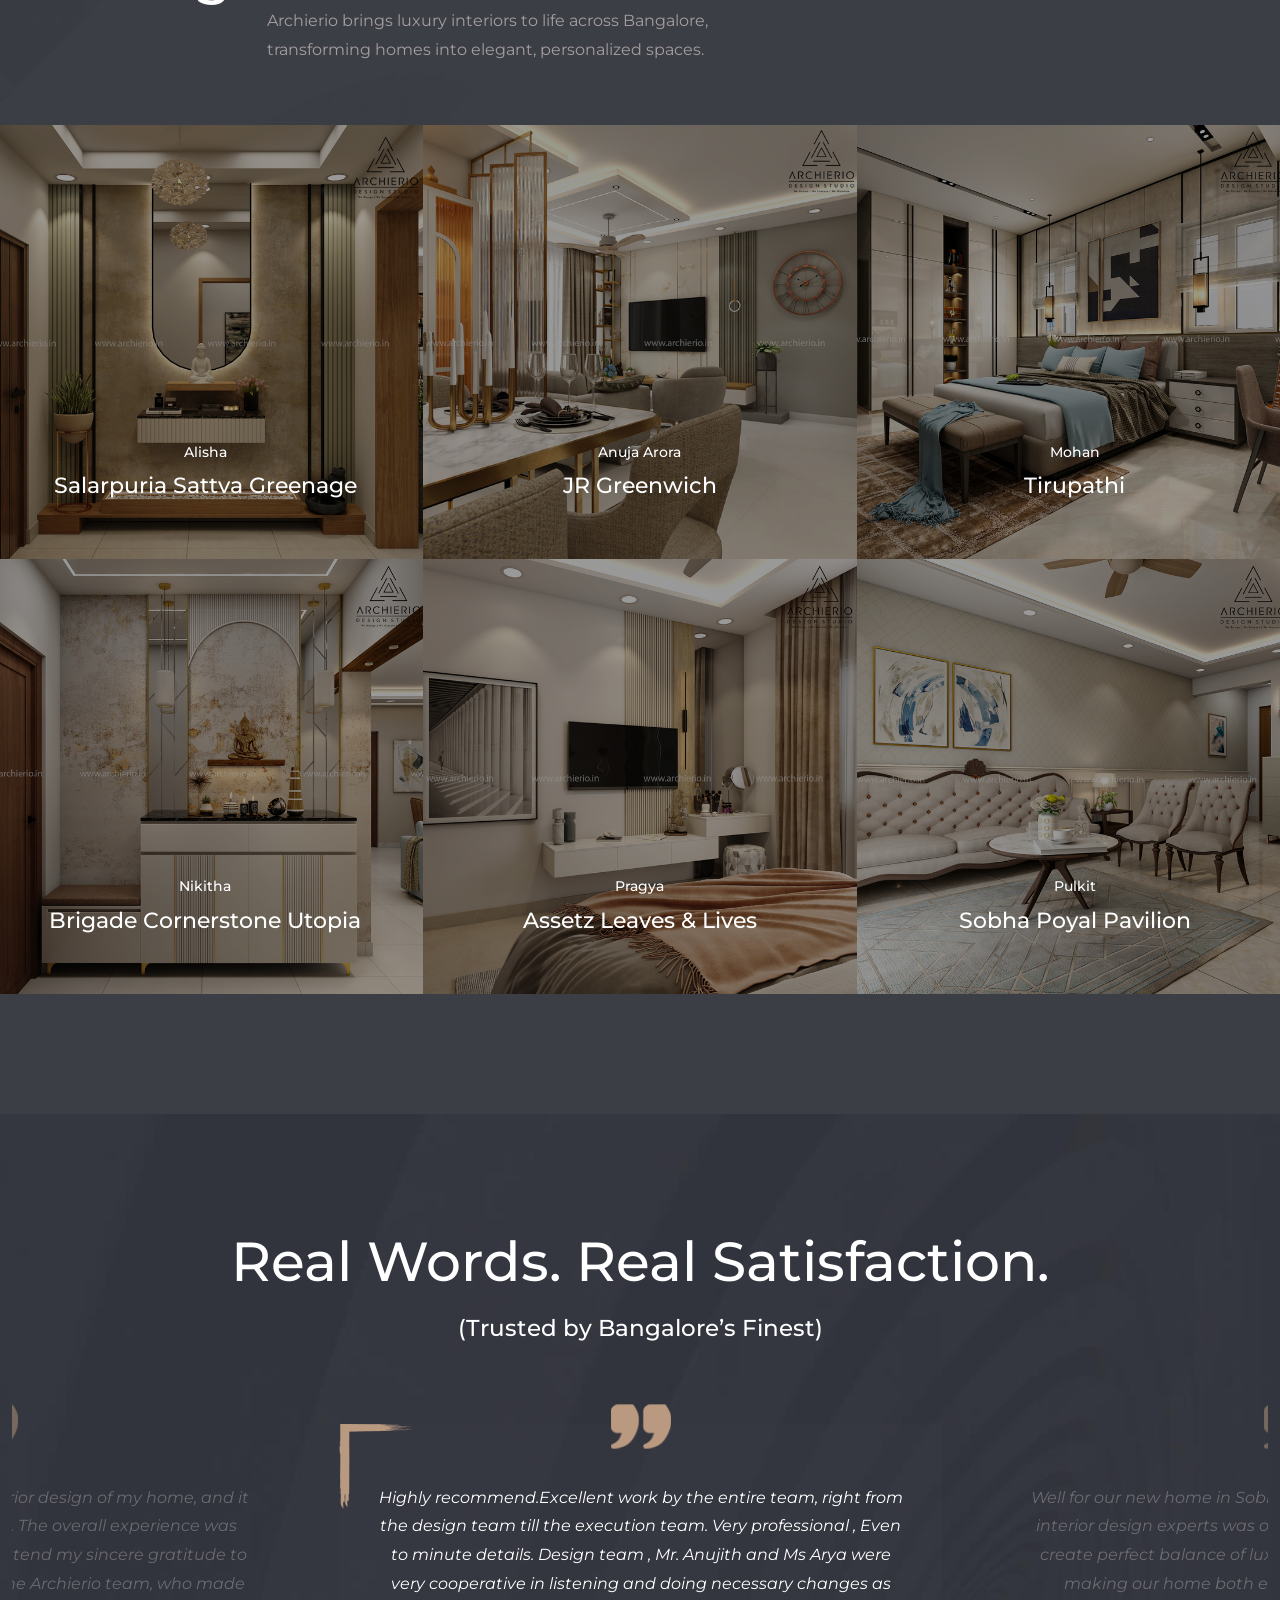
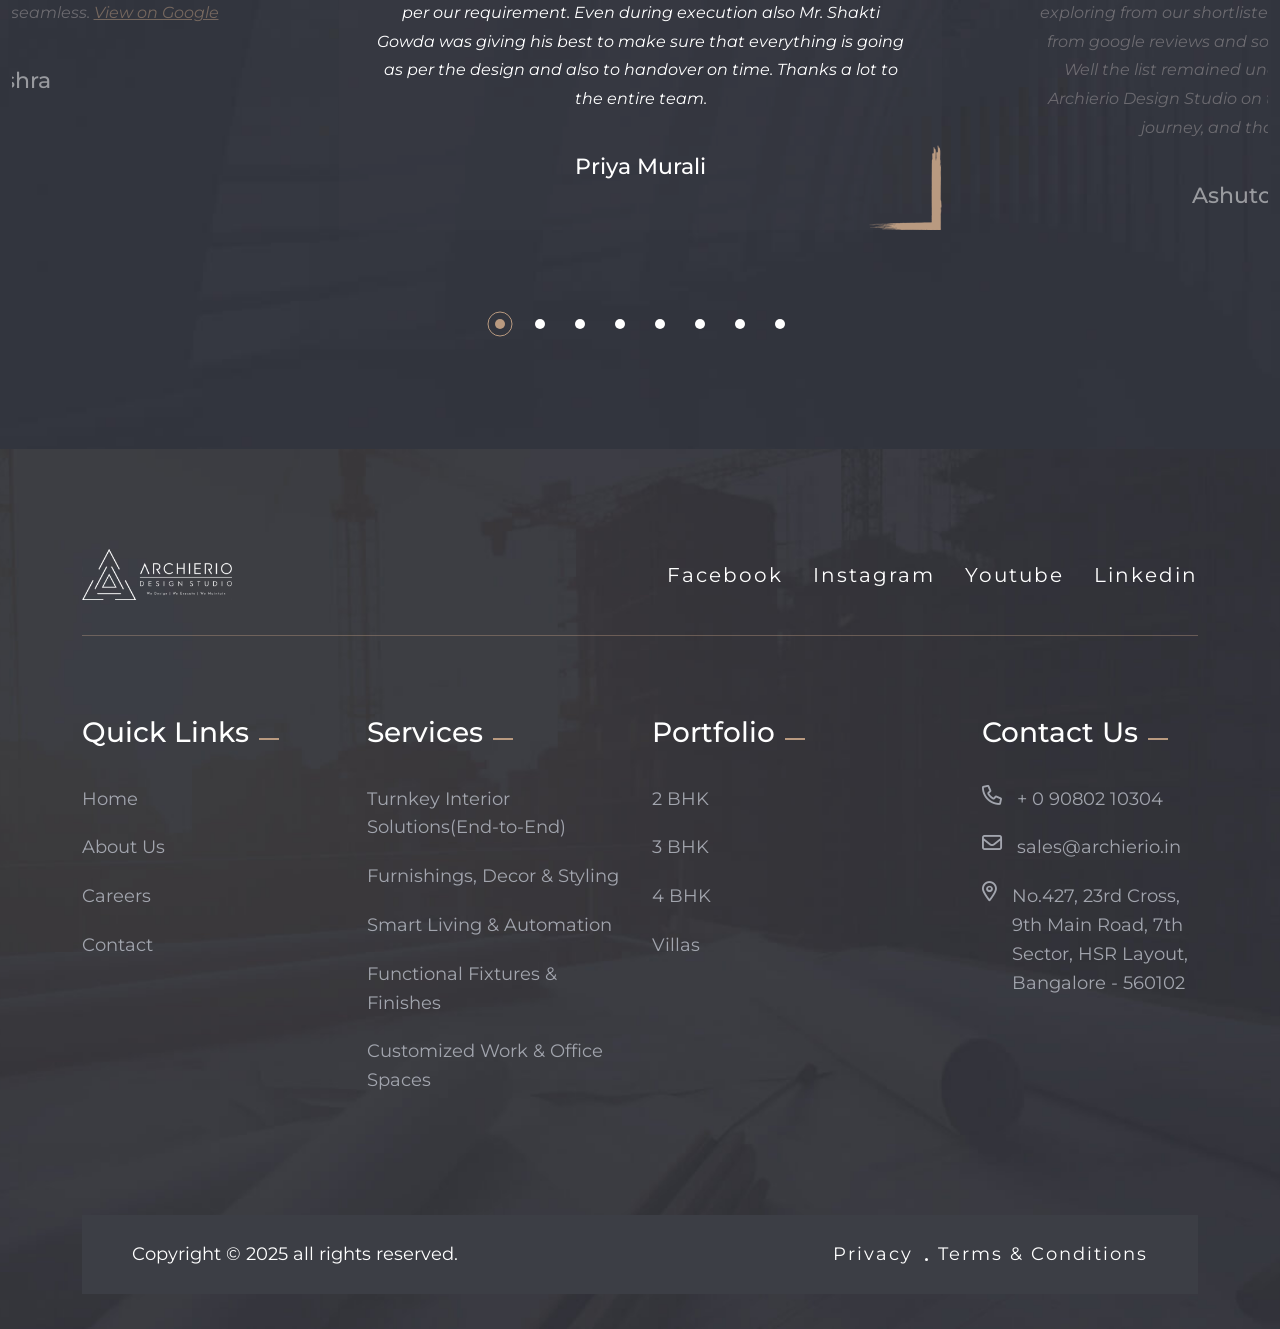
==== commit dd8be289: "latest code comitted" ====
--- a/index.html
+++ b/index.html
@@ -1837,12 +1837,12 @@
                </div>
                <div class="col-lg-12">
                   <div class="form-input">
-                  <textarea name="budget" id="message" placeholder="Your Budget..." required></textarea>
+                  <input type="text" id="message" name="message" placeholder="Budget" required>
                   </div>
                </div>
                <div class="col-lg-12">
                   <div class="submit-button">
-                  <button type="submit" class="tj-primary-btn-five">Get a Free Consultation</button>
+                  <button type="submit" class="tj-primary-btn-five">Get a Free Quote</button>
                   </div>
                </div>
             </div>
@@ -1853,7 +1853,7 @@
 </div>
 
 <!-- Floating Toggle Button -->
-<button class="btn btn-primary floating-toggle-btn">Get a Quote</button>
+<button class="btn btn-primary floating-toggle-btn">Get a Consultation</button>
 
       <!-- JS here -->
       <script src="js/jquery.min.js"></script>
--- a/css/main.css
+++ b/css/main.css
@@ -143,6 +143,13 @@
   line-height: 1.6;
   background: var(--tj-color-theme-bg);
 }
+@font-face {
+    font-family: 'autographyregular';
+    src: url('../fonts/autography-webfont.woff2') format('woff2'),
+         url('../fonts/autography-webfont.woff') format('woff');
+    font-weight: normal;
+    font-style: normal;
+}
 
 a {
   text-decoration: none;
@@ -12089,6 +12096,7 @@
   z-index: -1;
 }
 .hero-top-content .hero-title {
+  font-family: 'autographyregular';
   margin-bottom: 0;
 }
 .hero-top-content .hero-title span {
@@ -12508,6 +12516,12 @@
 .line-clamp {
   display: -webkit-box;
   -webkit-line-clamp: 3;
+  -webkit-box-orient: vertical;  
+  overflow: hidden;
+}
+.line-clamp-service {
+  display: -webkit-box;
+  -webkit-line-clamp: 2;
   -webkit-box-orient: vertical;  
   overflow: hidden;
 }
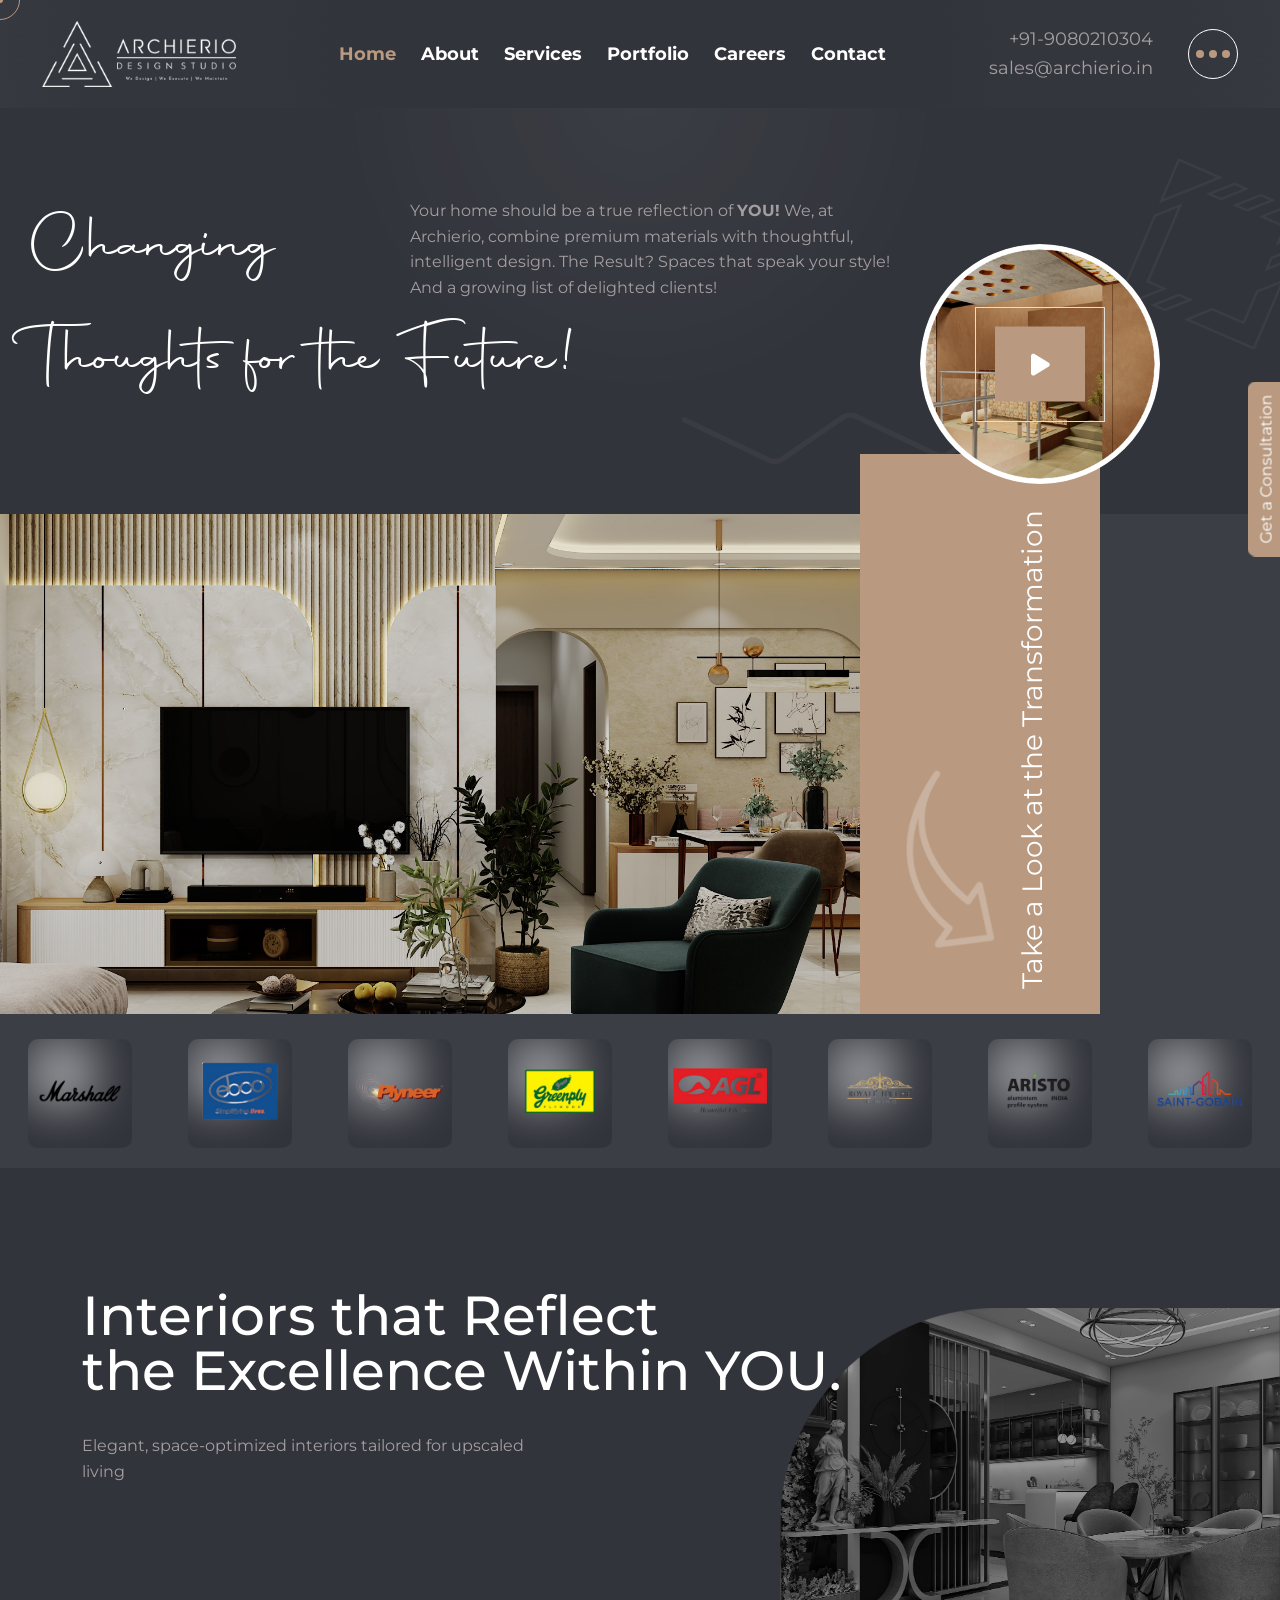
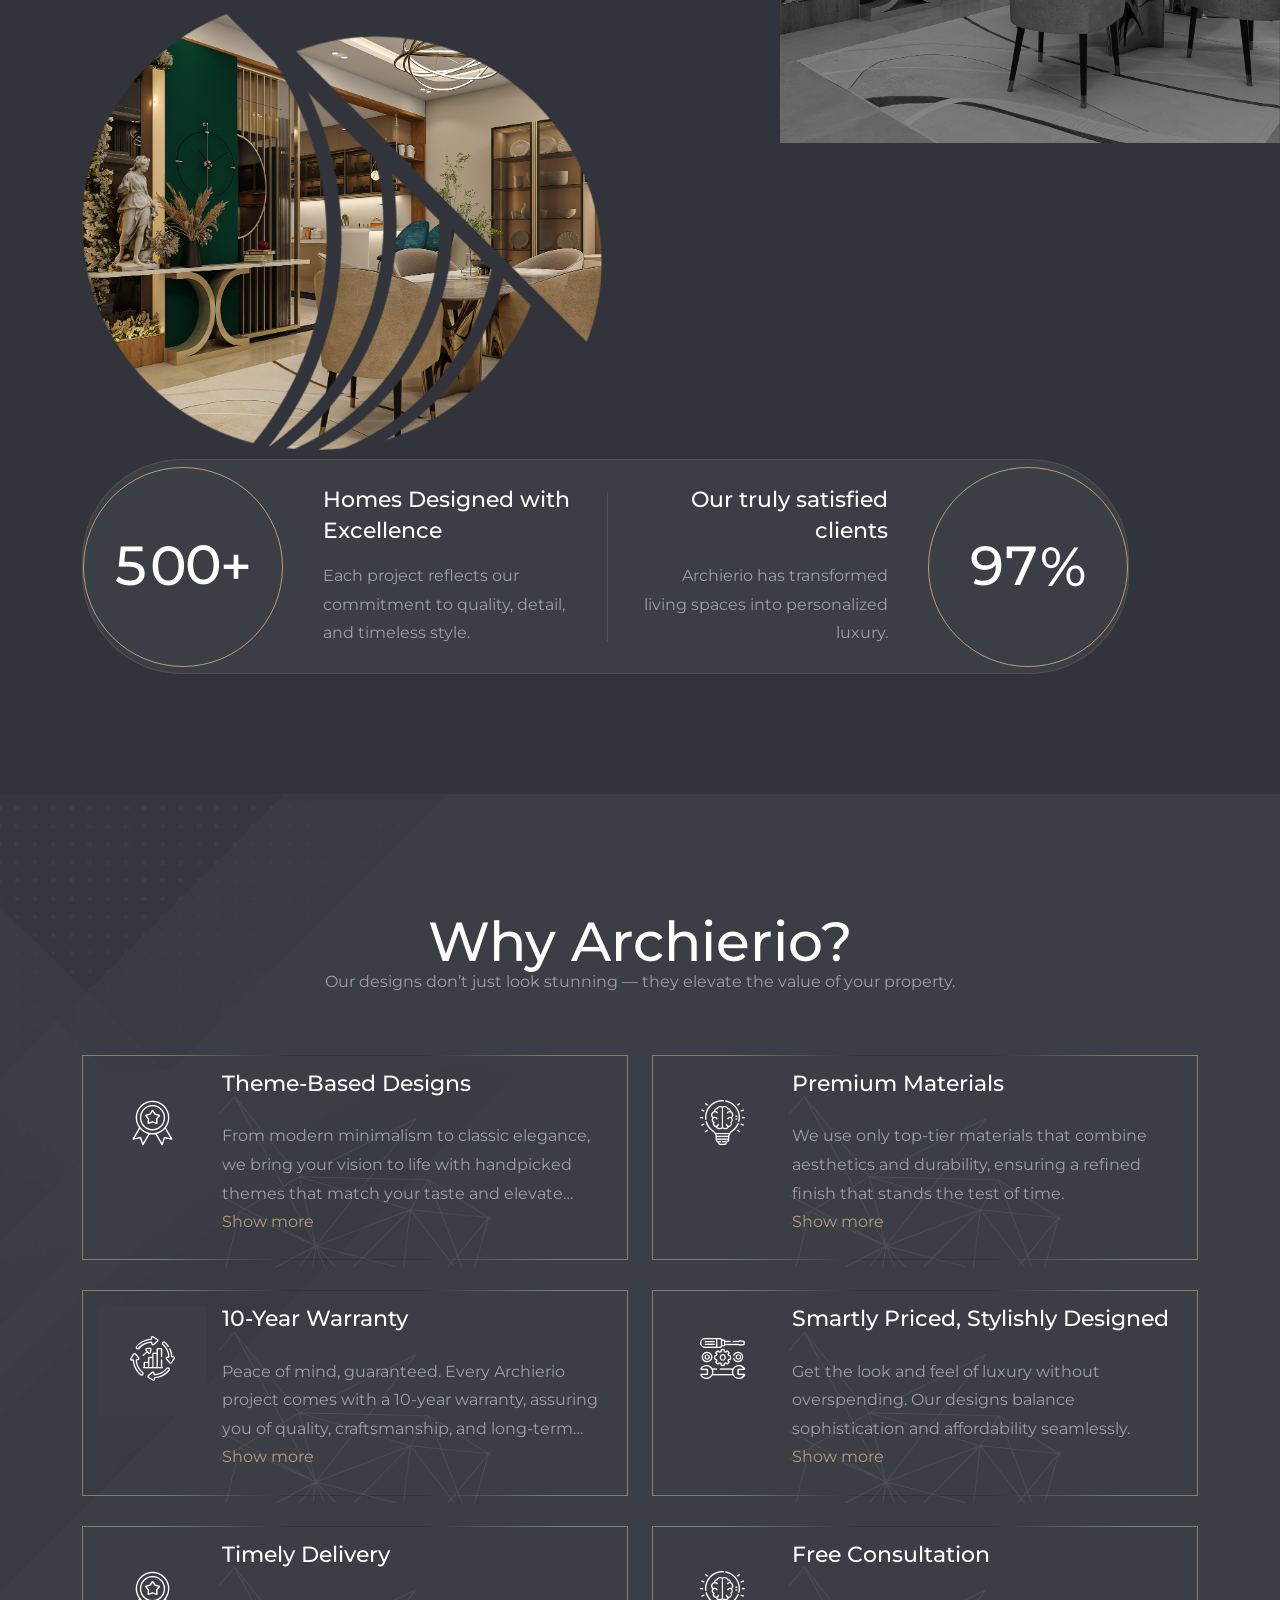
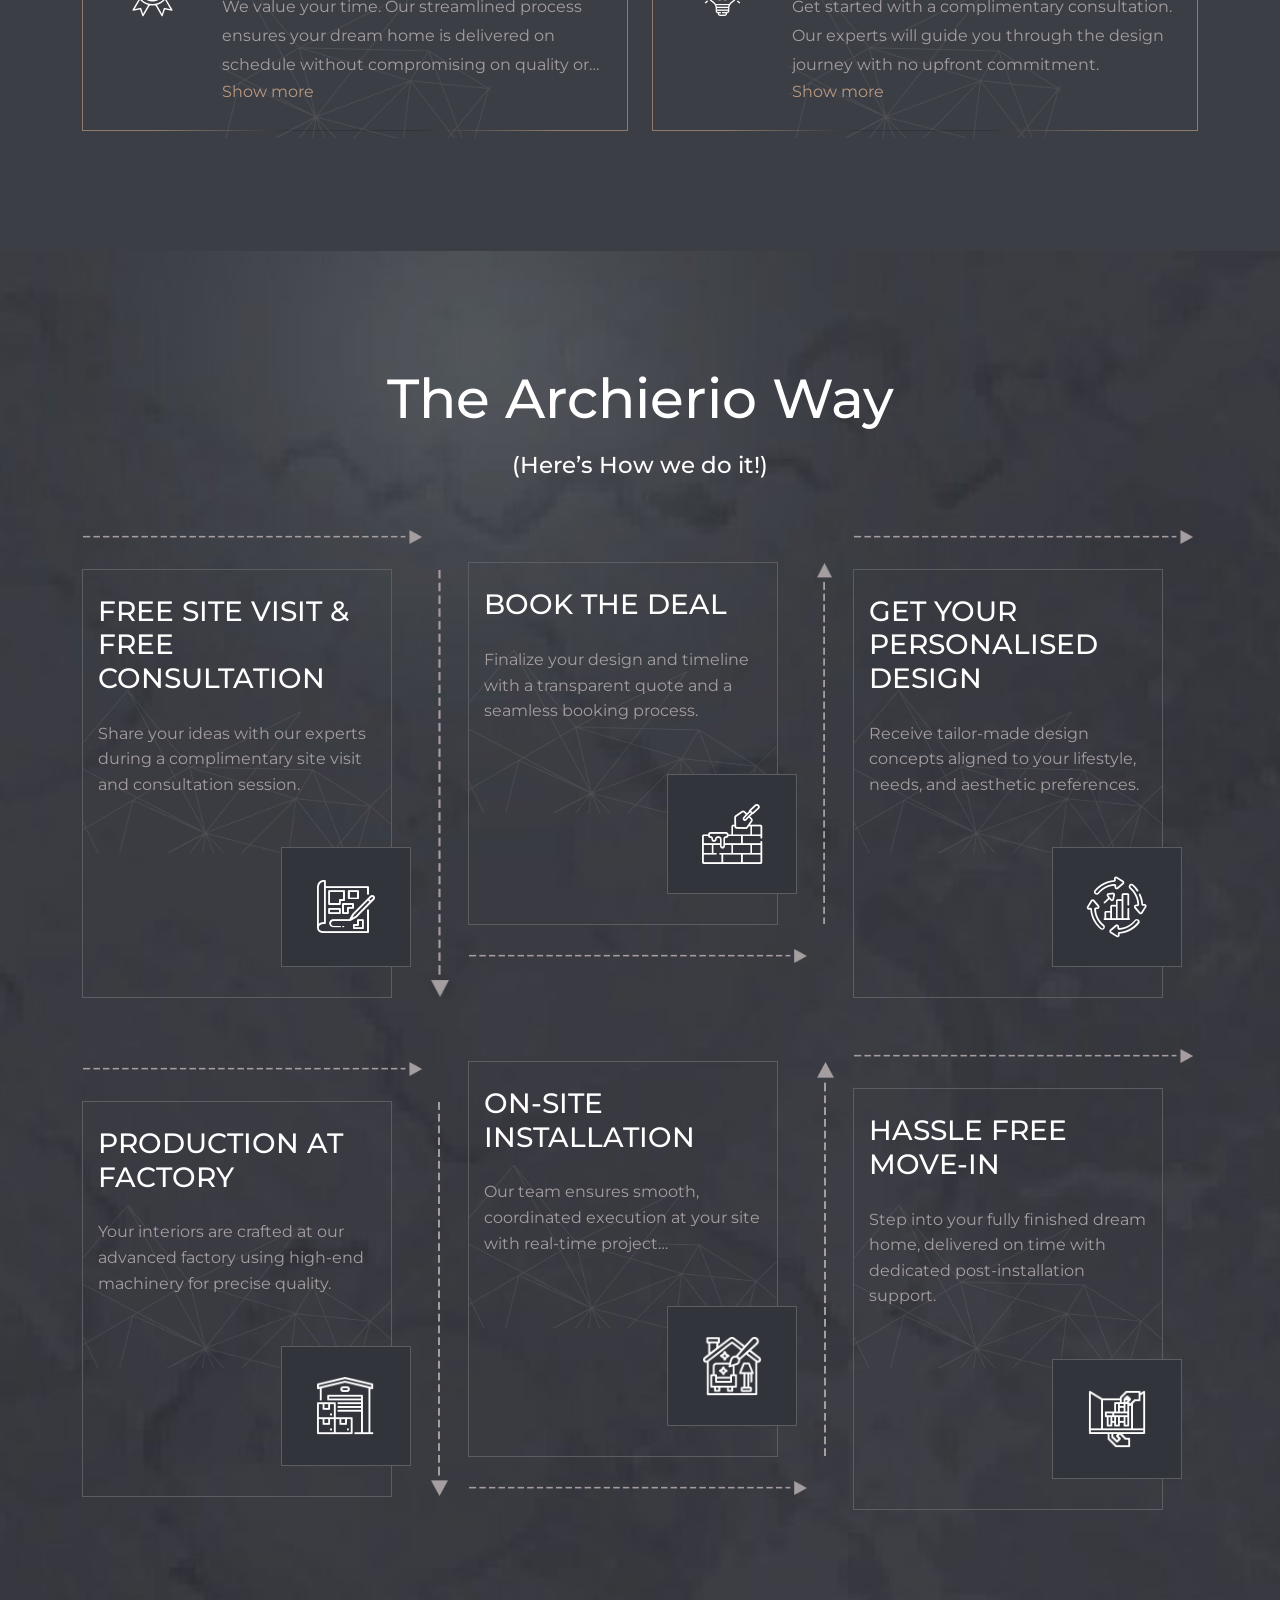
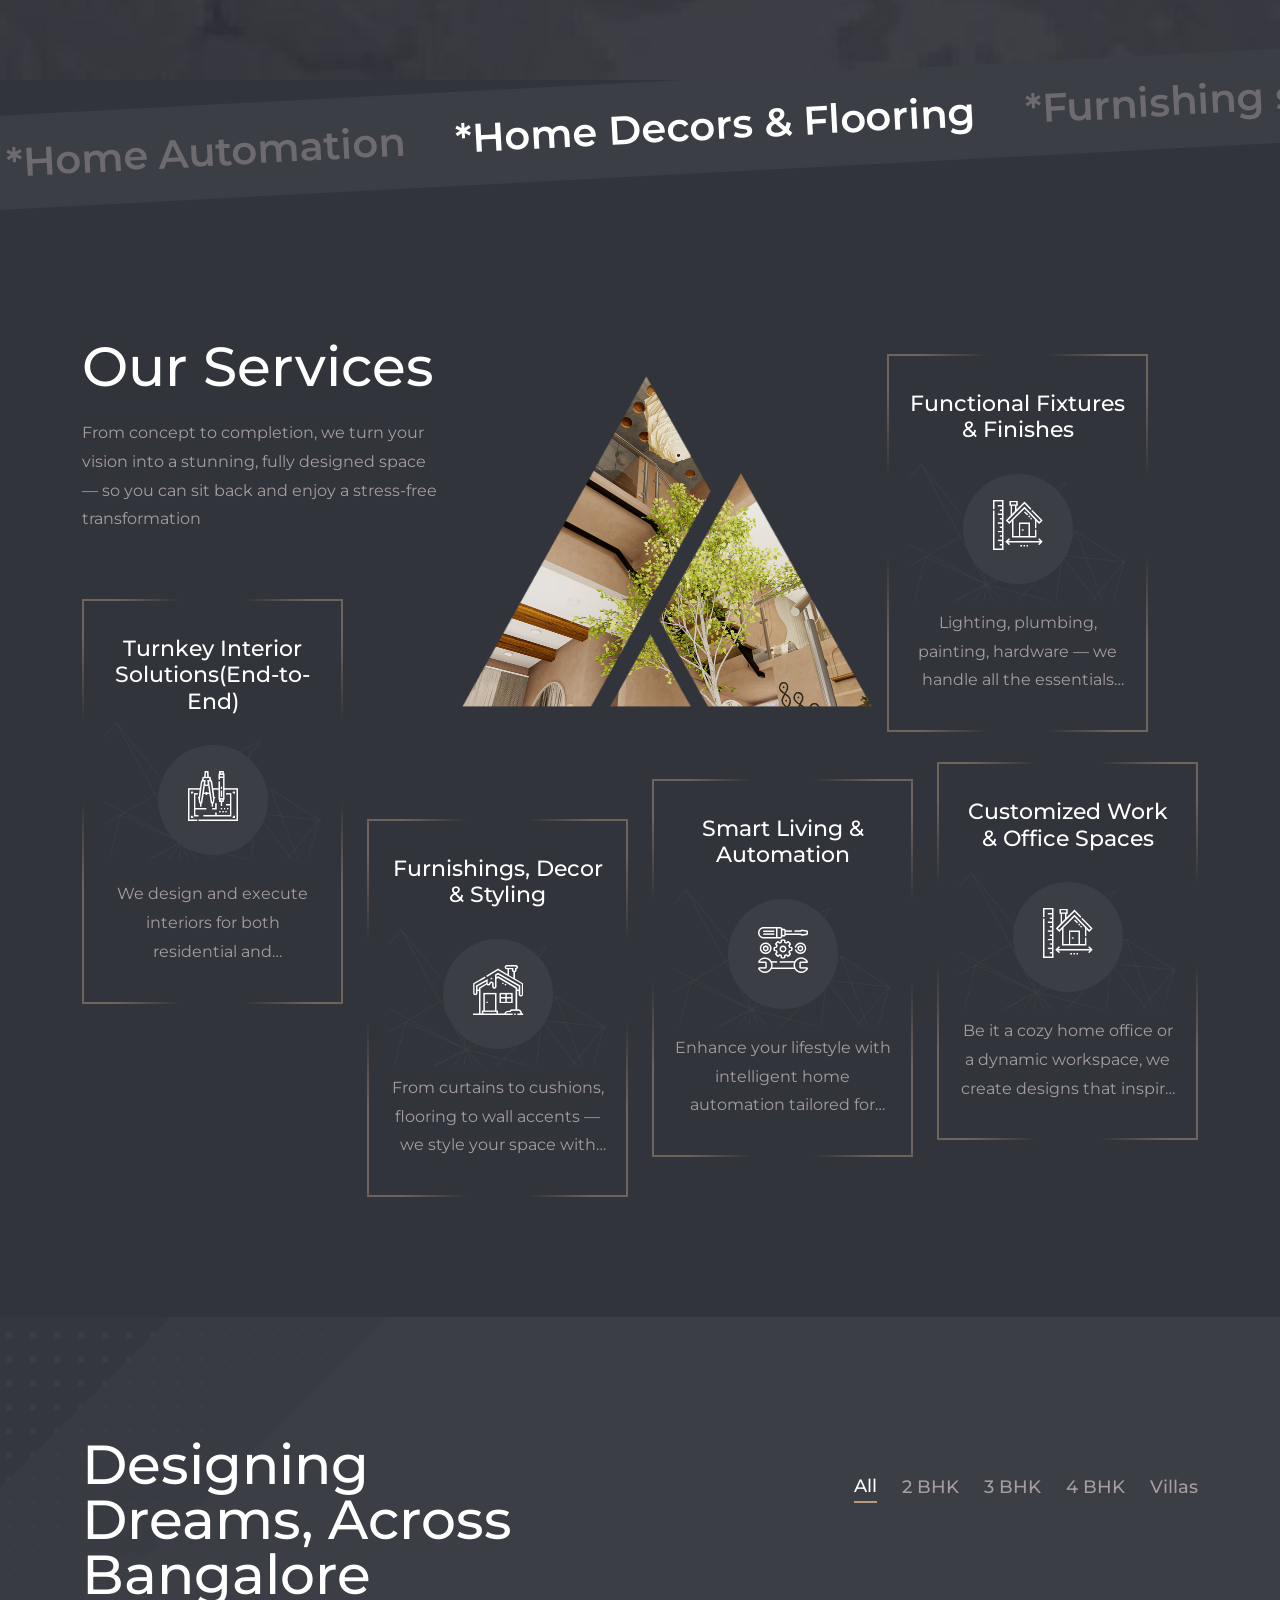
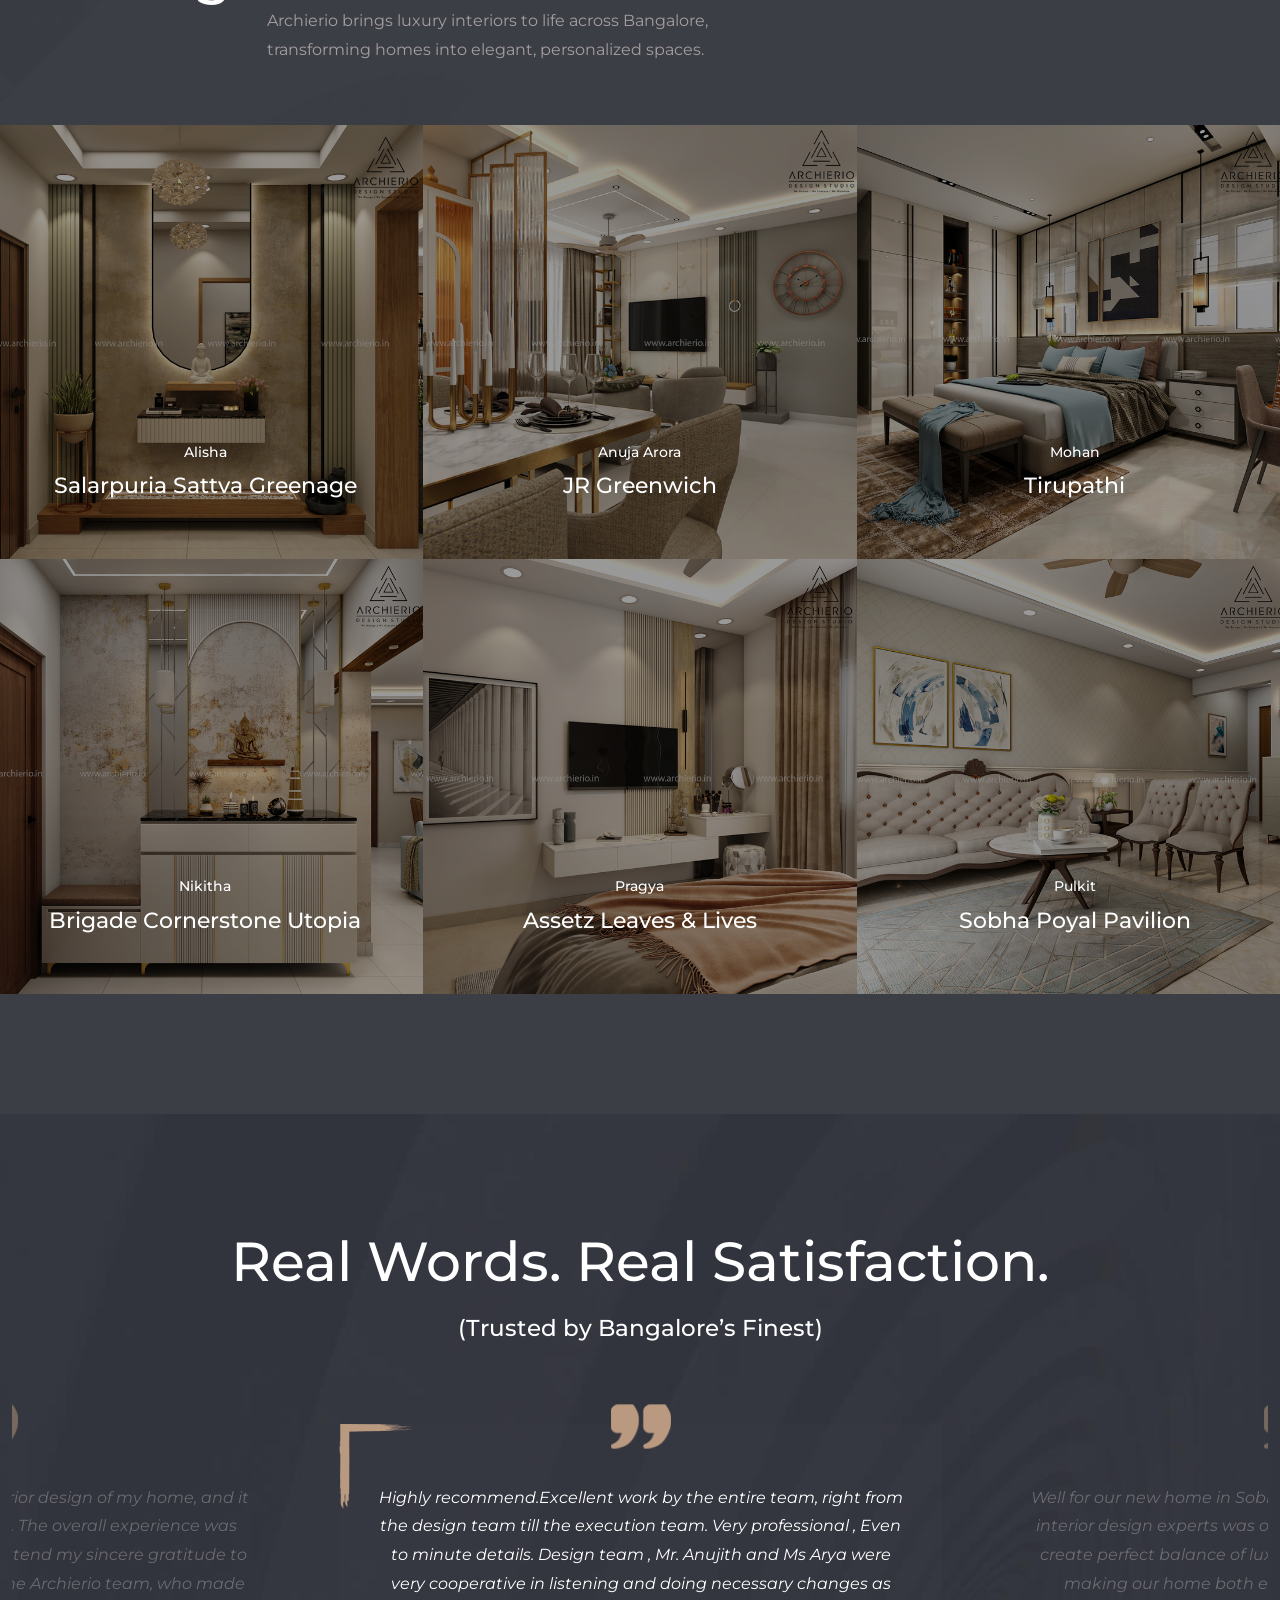
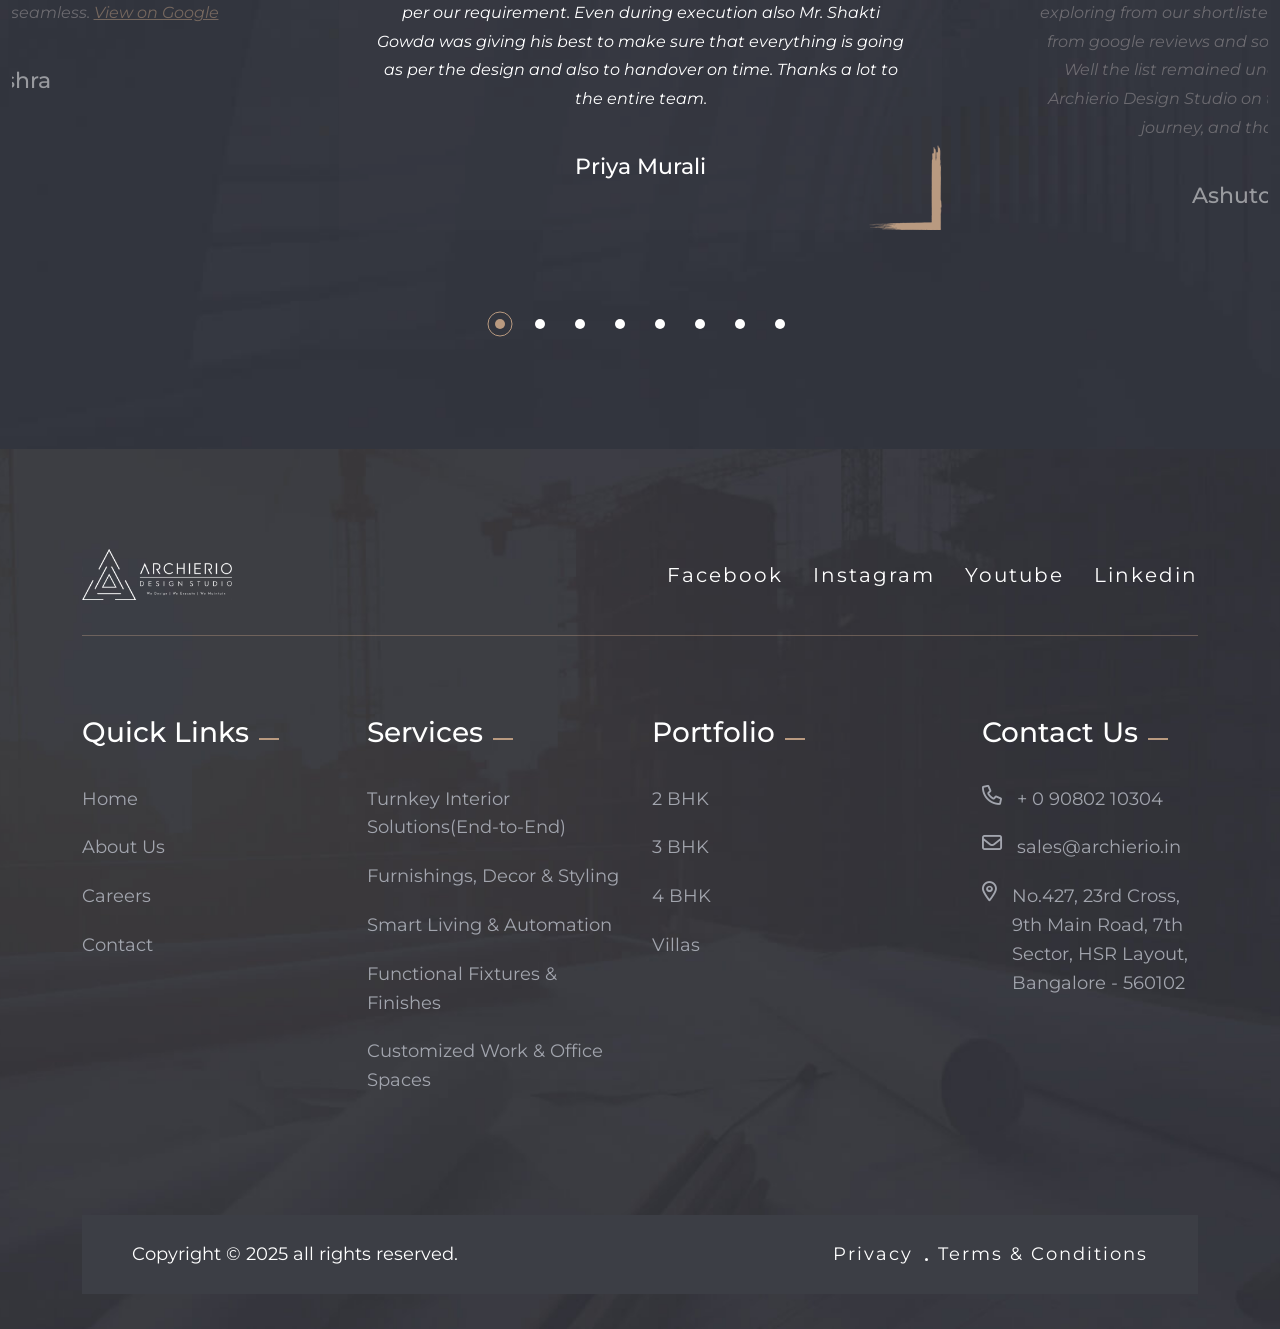
==== commit 2e8978a1: "fixes updated" ====
--- a/index.html
+++ b/index.html
@@ -288,7 +288,7 @@
                   </ul>
                </div>
                <div class="header-right-infos">
-                  <div class="header-socials">
+                  <div class="header-socials d-none">
                      <ul>
                         <li><a href="https://www.facebook.com/archieriodesigns/" target="_blank">Fb.</a></li>
                         <li><a href="https://www.instagram.com/archieriodesigns?igshid=1pwyac5nawbw3" target="_blank">Insta.</a></li>
@@ -351,7 +351,7 @@
                   </ul>
                </div>
                <div class="header-right-infos">
-                  <div class="header-socials">
+                  <div class="header-socials d-none">
                      <ul>
                         <li><a href="https://www.facebook.com/archieriodesigns/" target="_blank">Fb.</a></li>
                         <li><a href="https://www.instagram.com/archieriodesigns?igshid=1pwyac5nawbw3" target="_blank">Insta.</a></li>
@@ -705,7 +705,7 @@
                   </div>
                   <div class="difference-content">
                      <h5 class="title">Aesthetics</h5>
-                     <div class="desc line-clamp">
+                     <div id="text" class="desc line-clamp">
                         <p>We blend style and practicality using over 1000 design concepts to create timeless, purposeful spaces as per your needs.</p>
                      </div>
                   </div>
--- a/css/main.css
+++ b/css/main.css
@@ -15091,7 +15091,7 @@
  .floating-toggle-btn {
       position: fixed;
       top: 50%;
-      right: -41px;
+      right: -74px;
       z-index: 1051;
       border-radius: 8px 8px 0px 0;
       transform: rotate(-90deg);
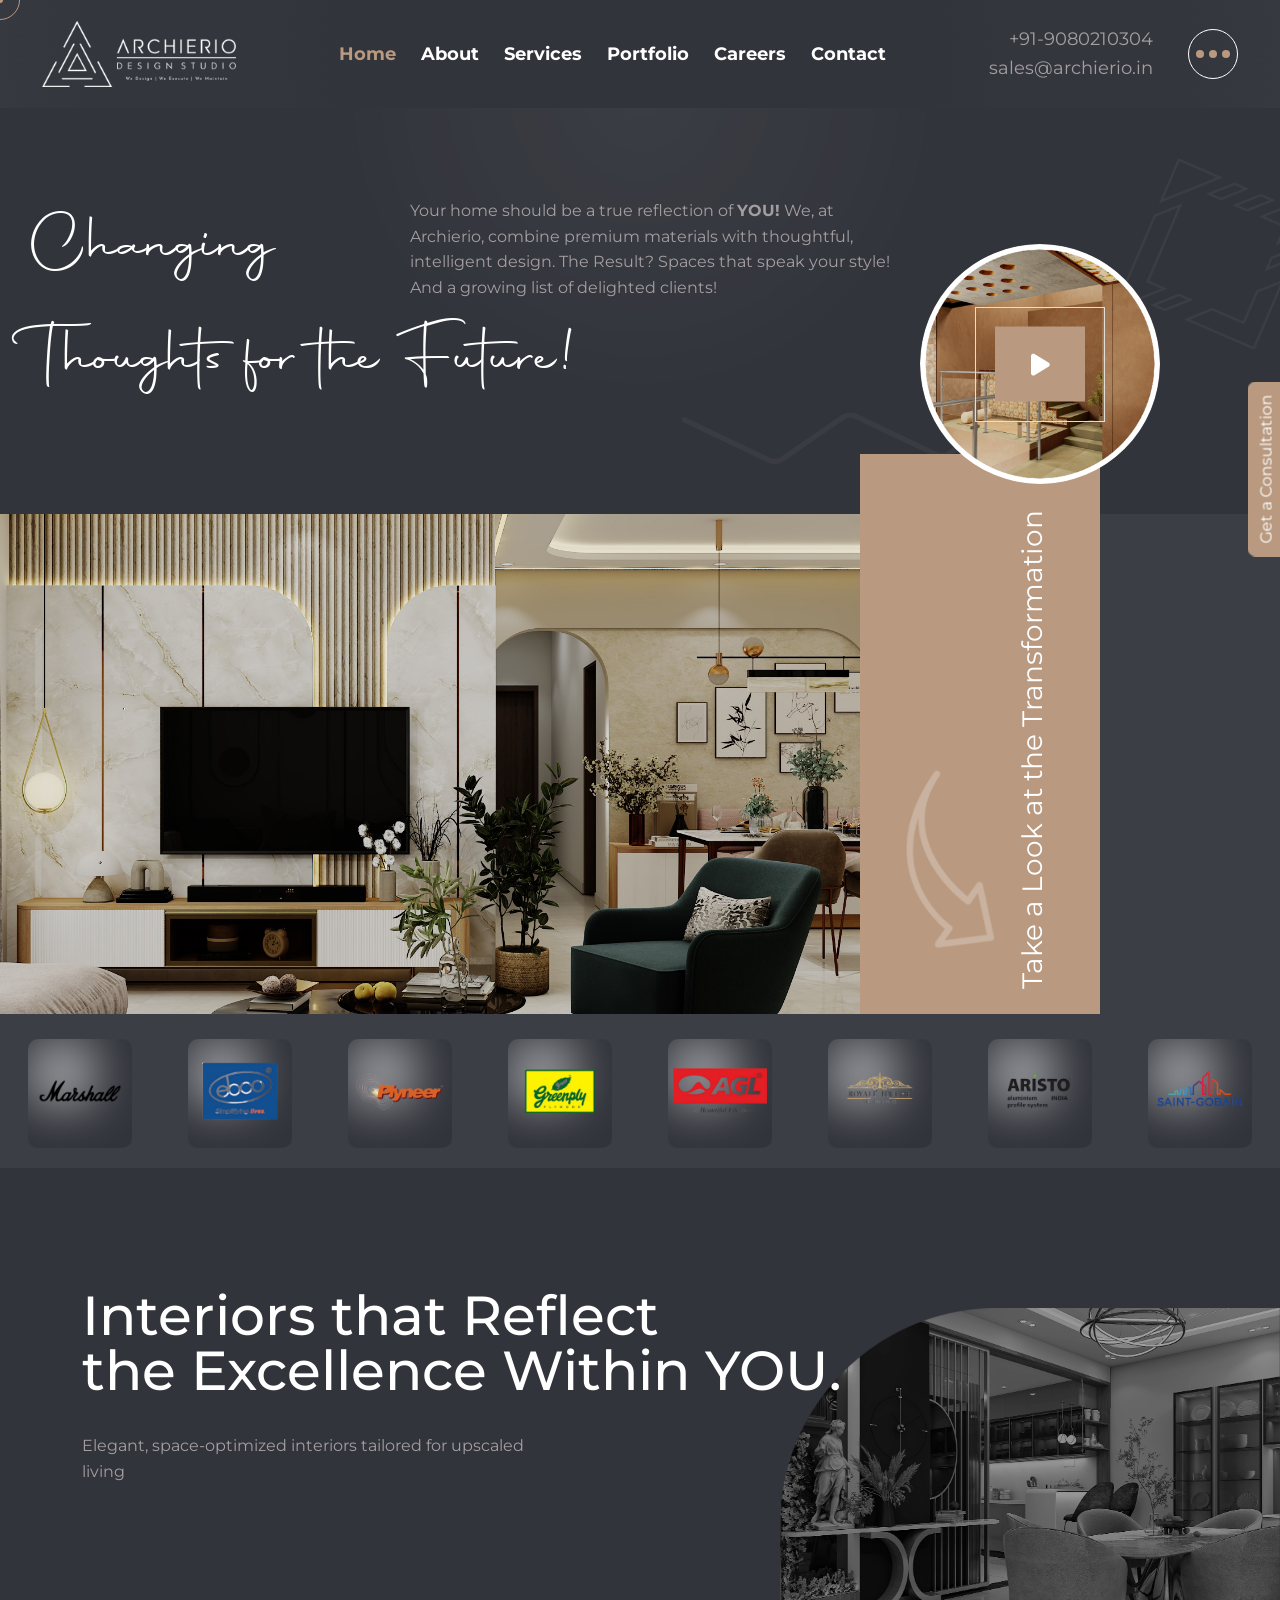
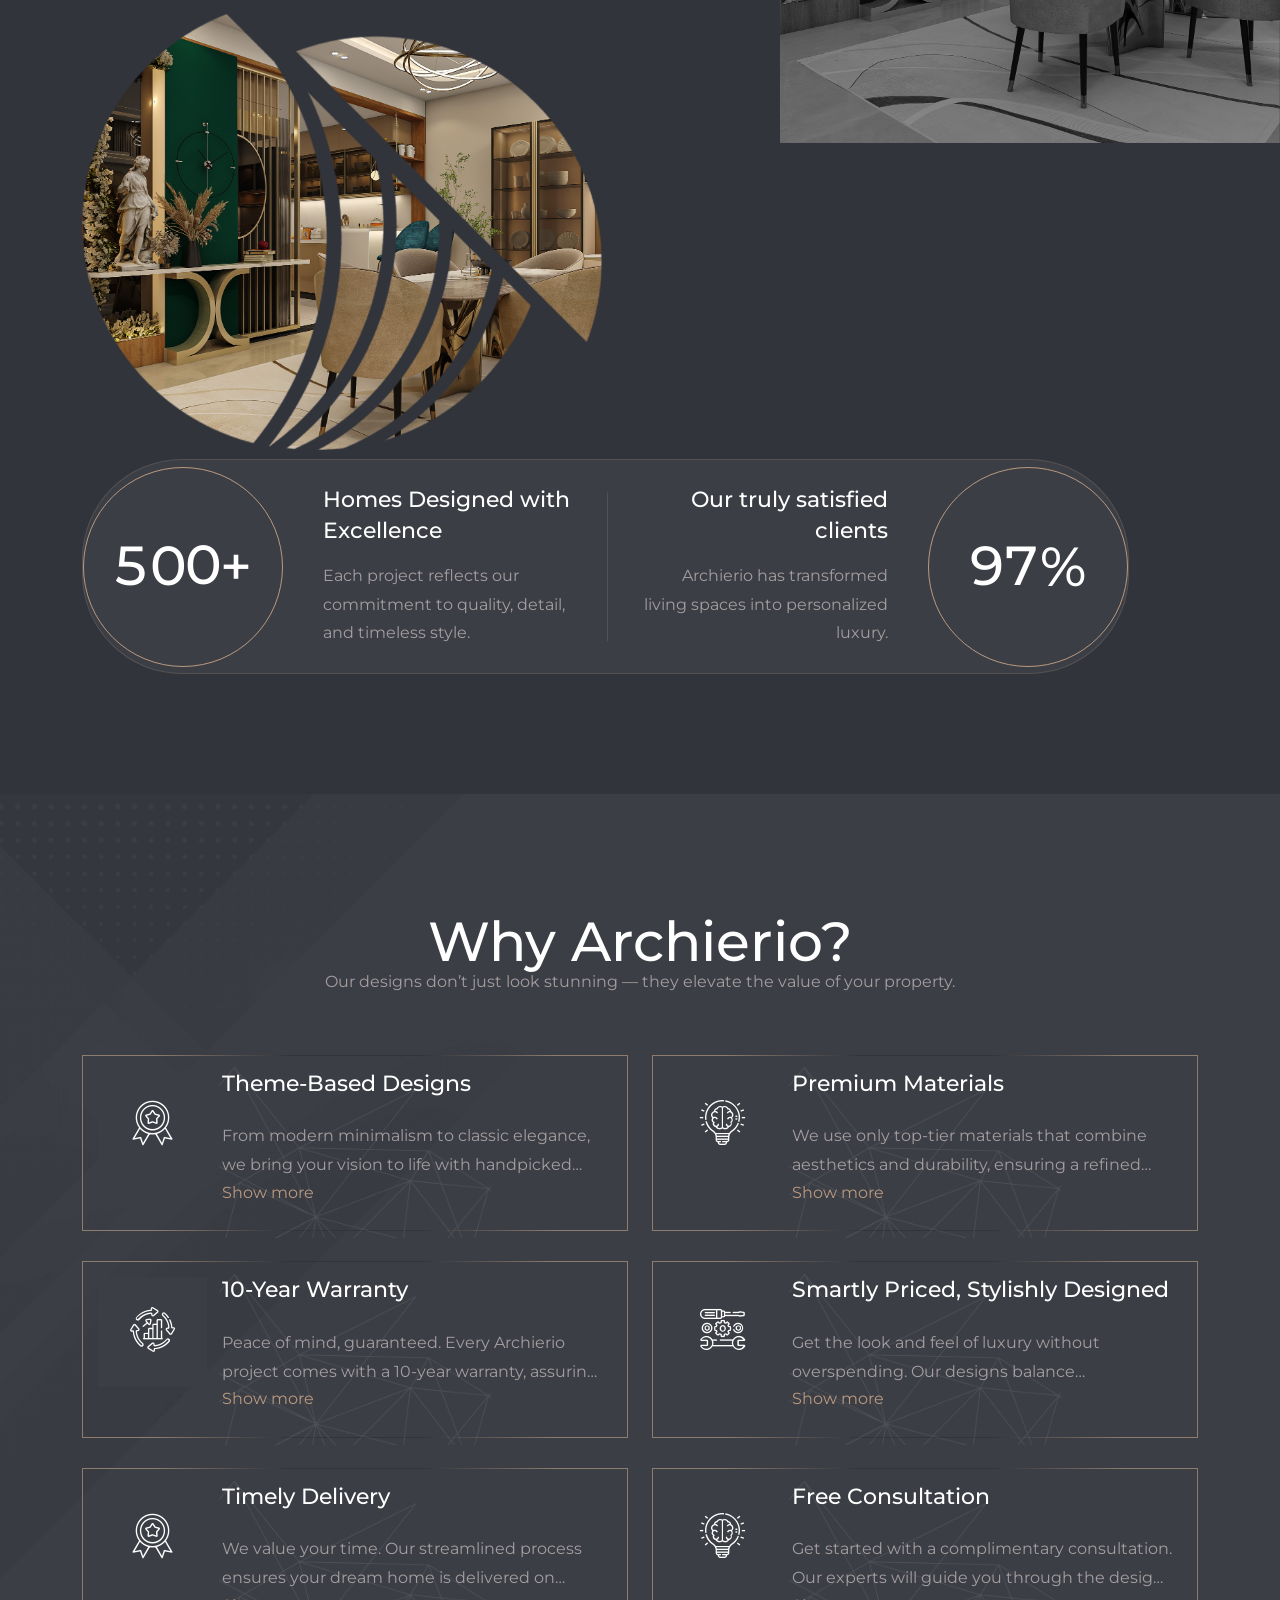
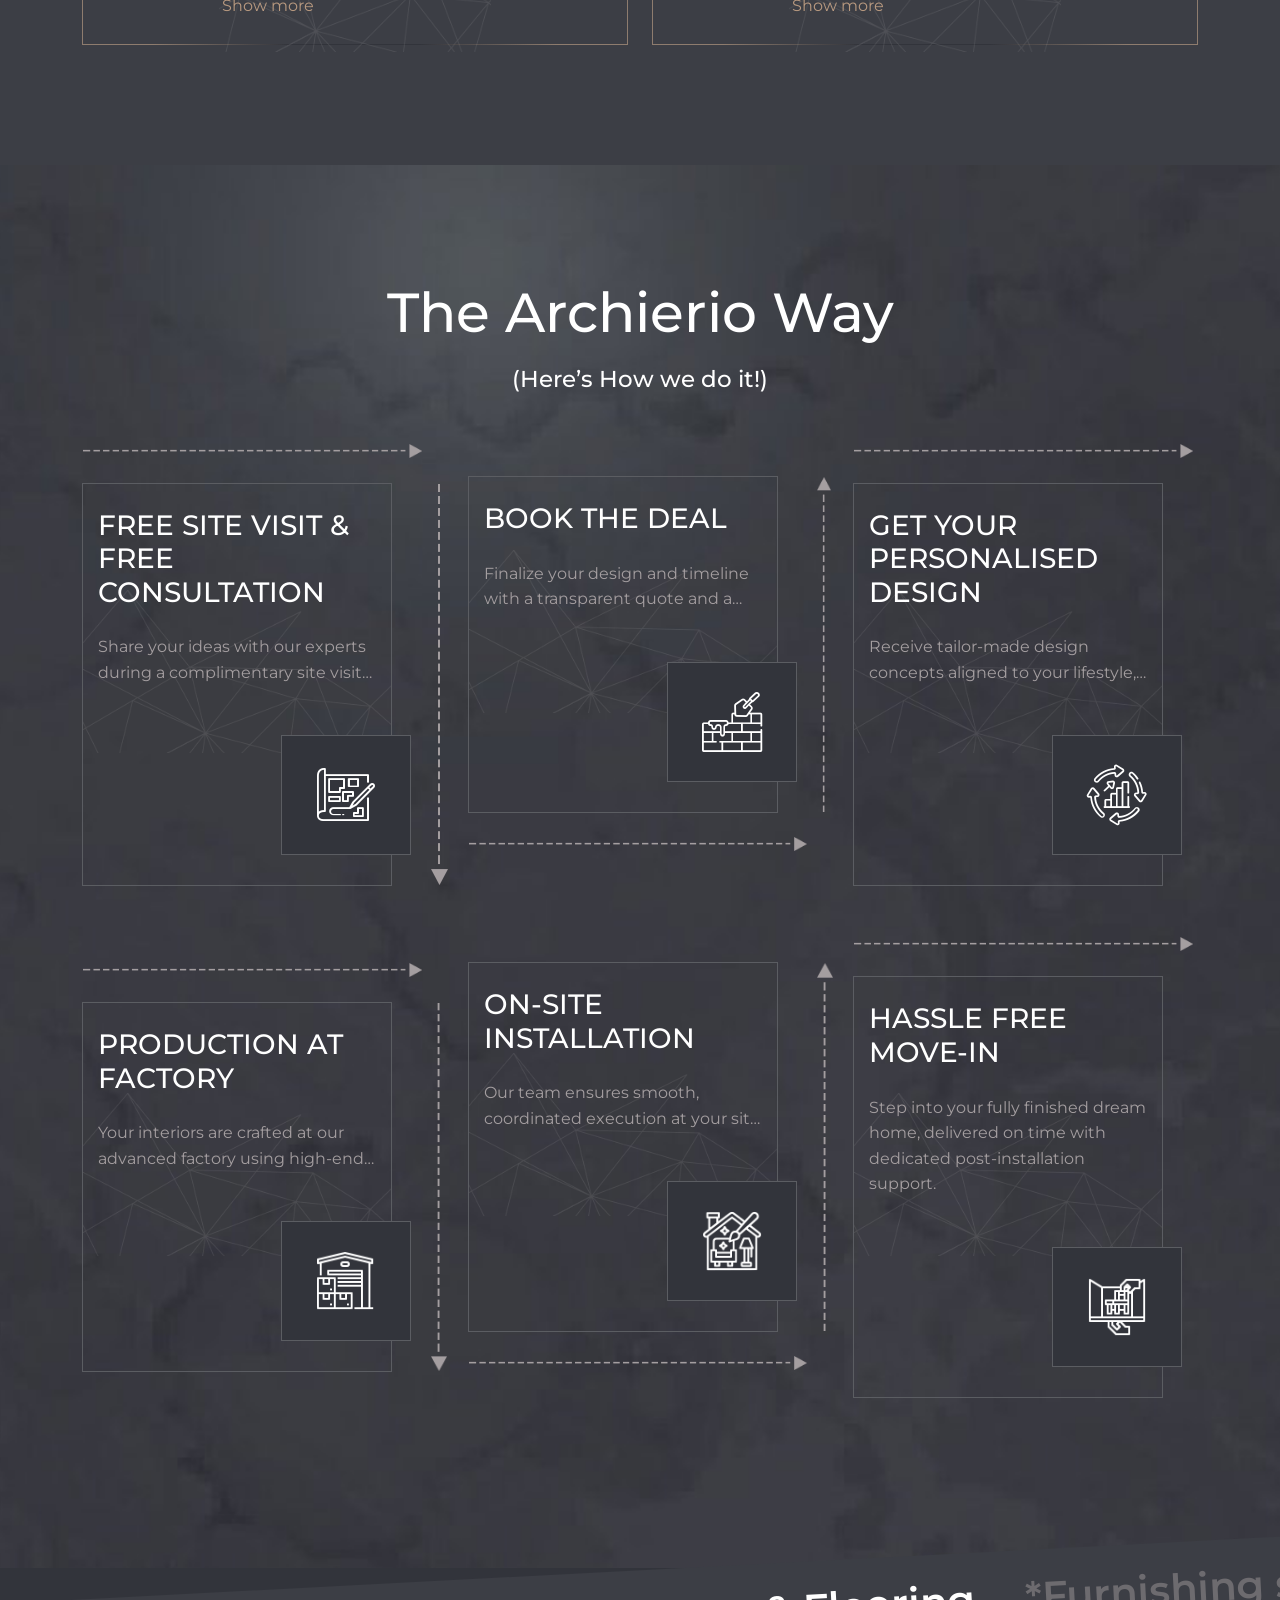
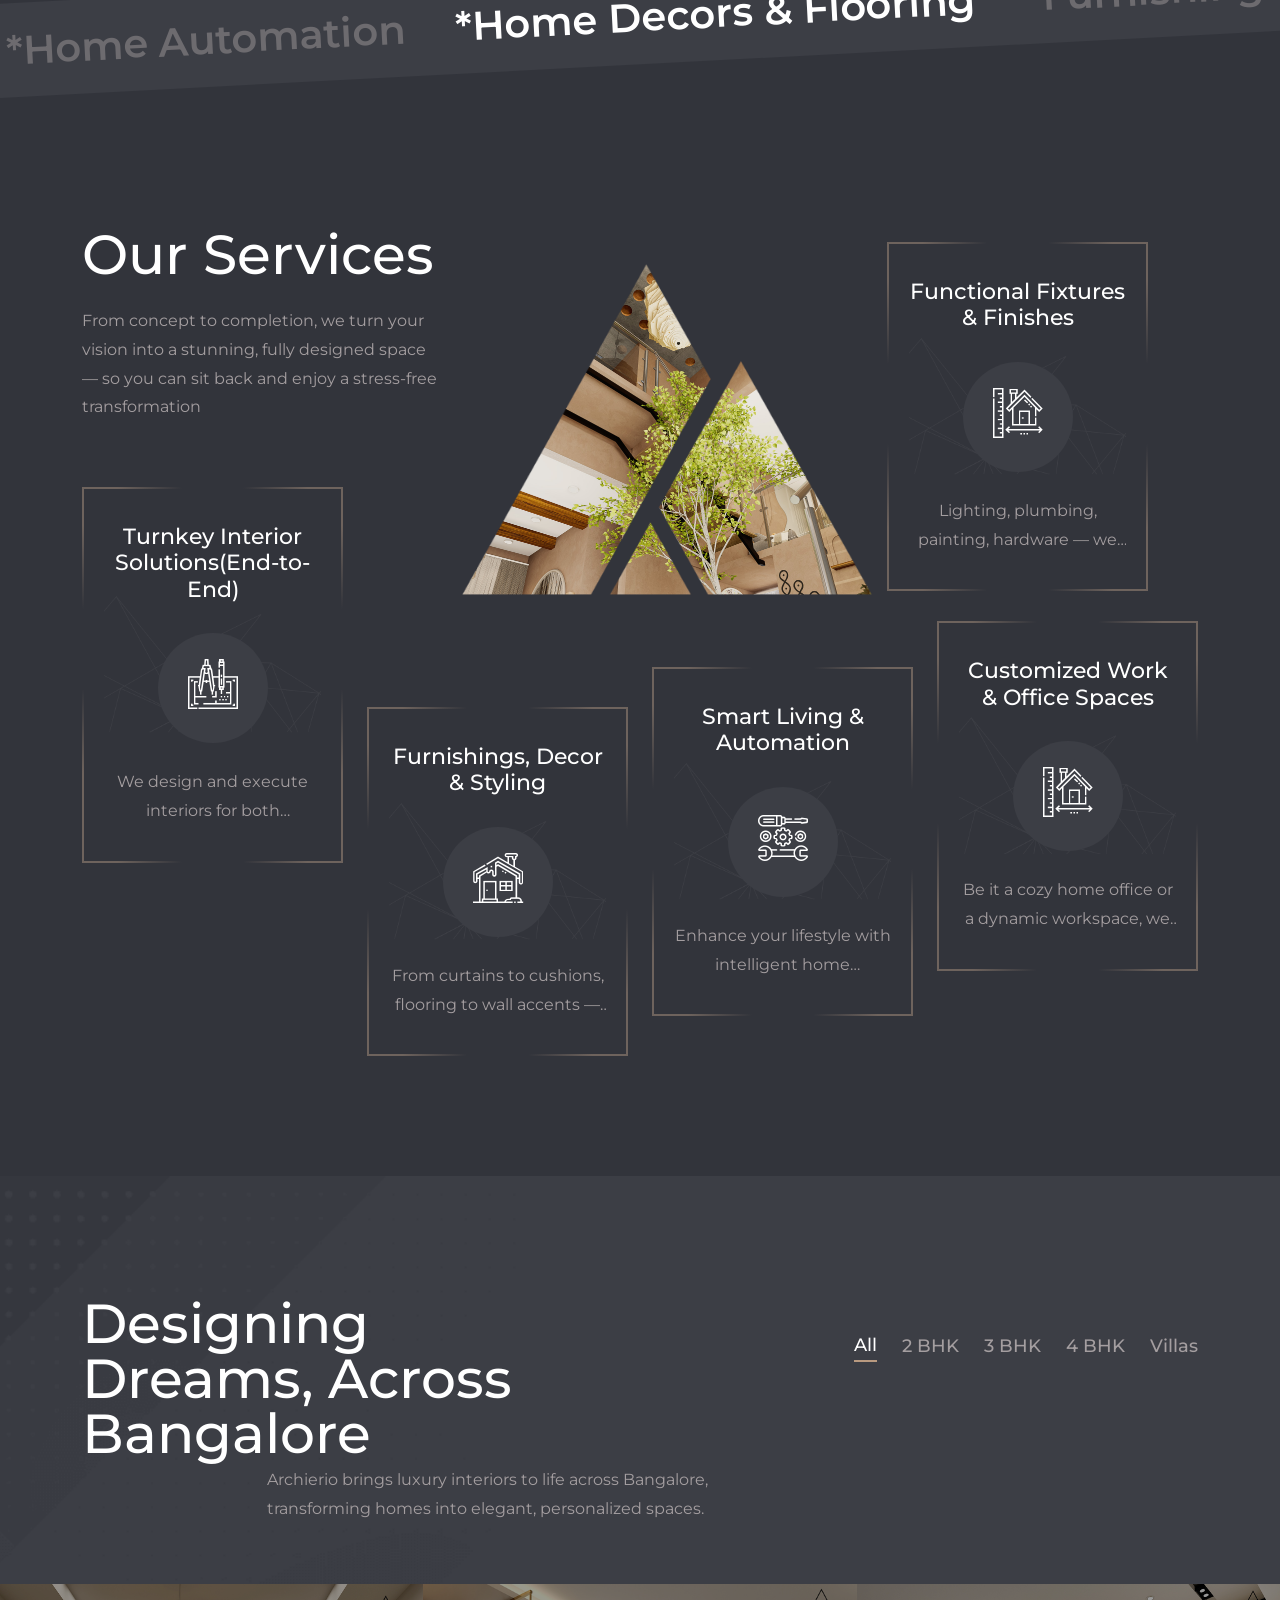
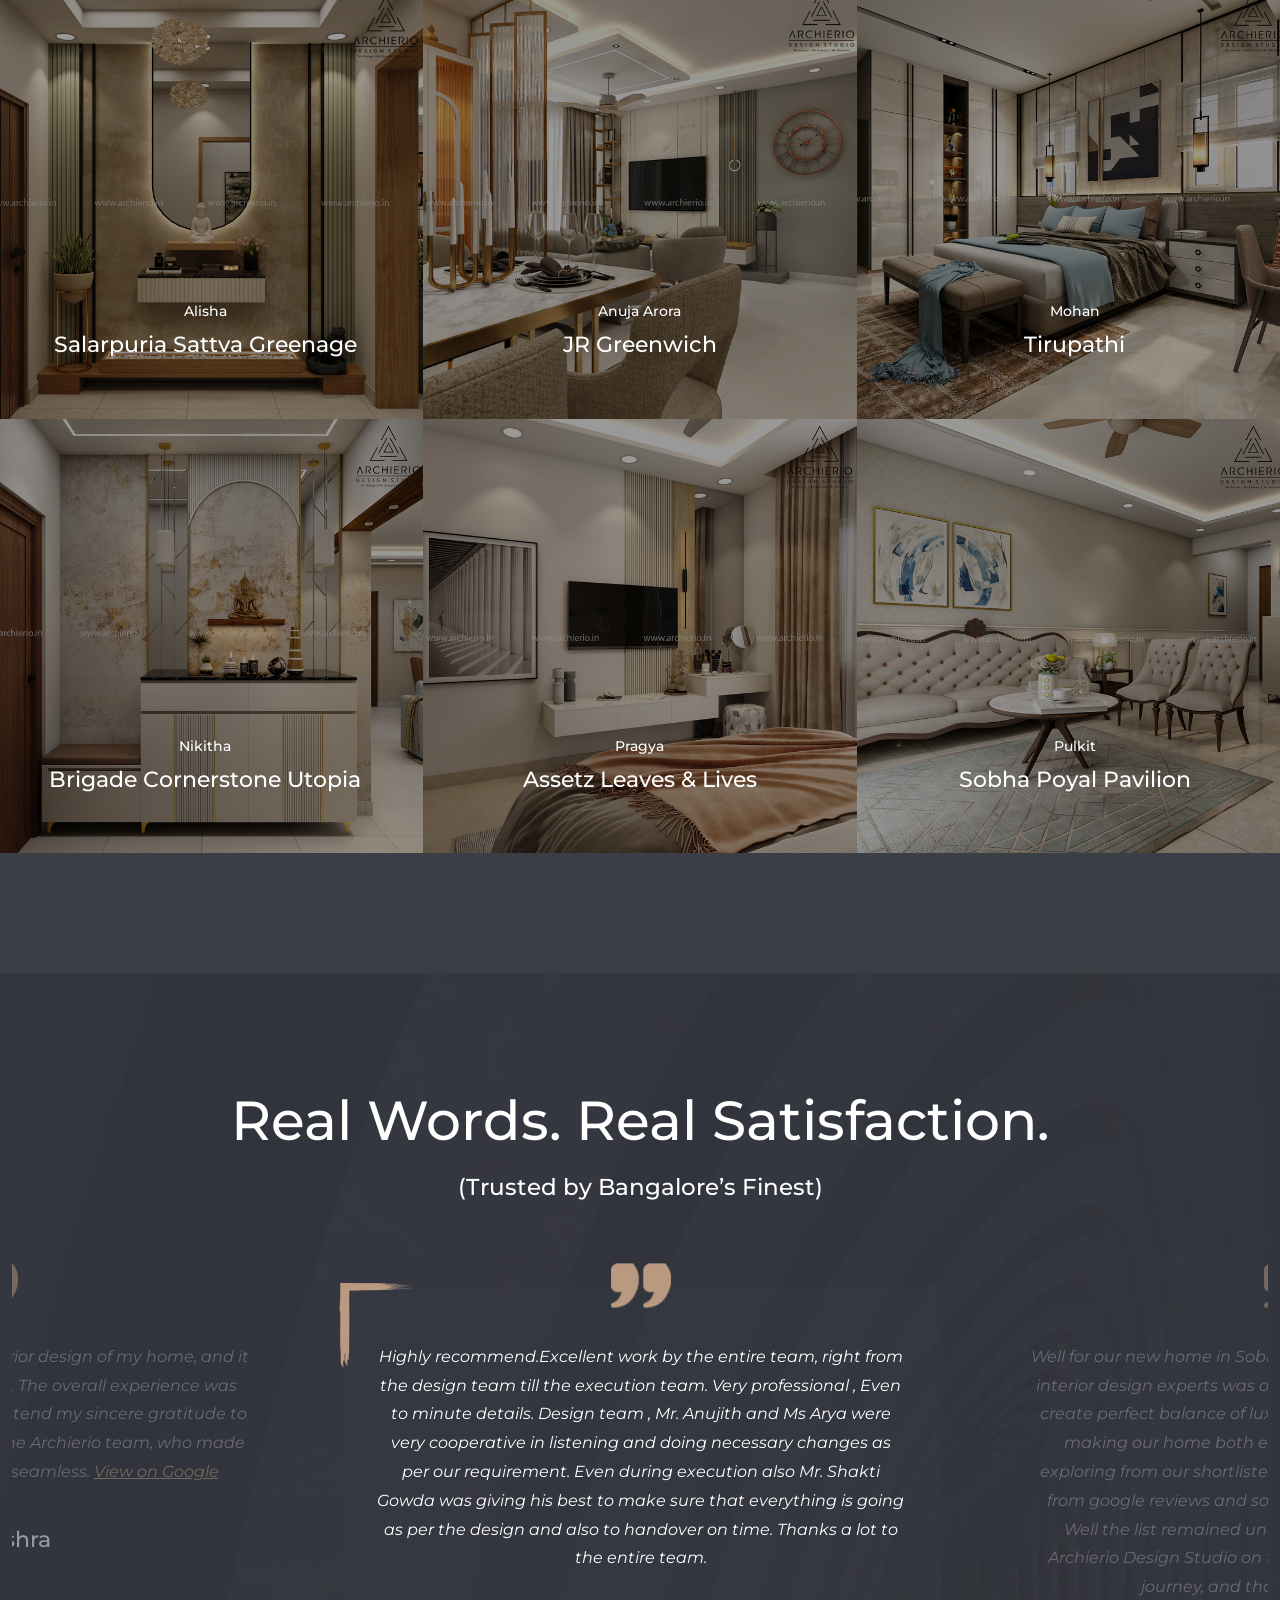
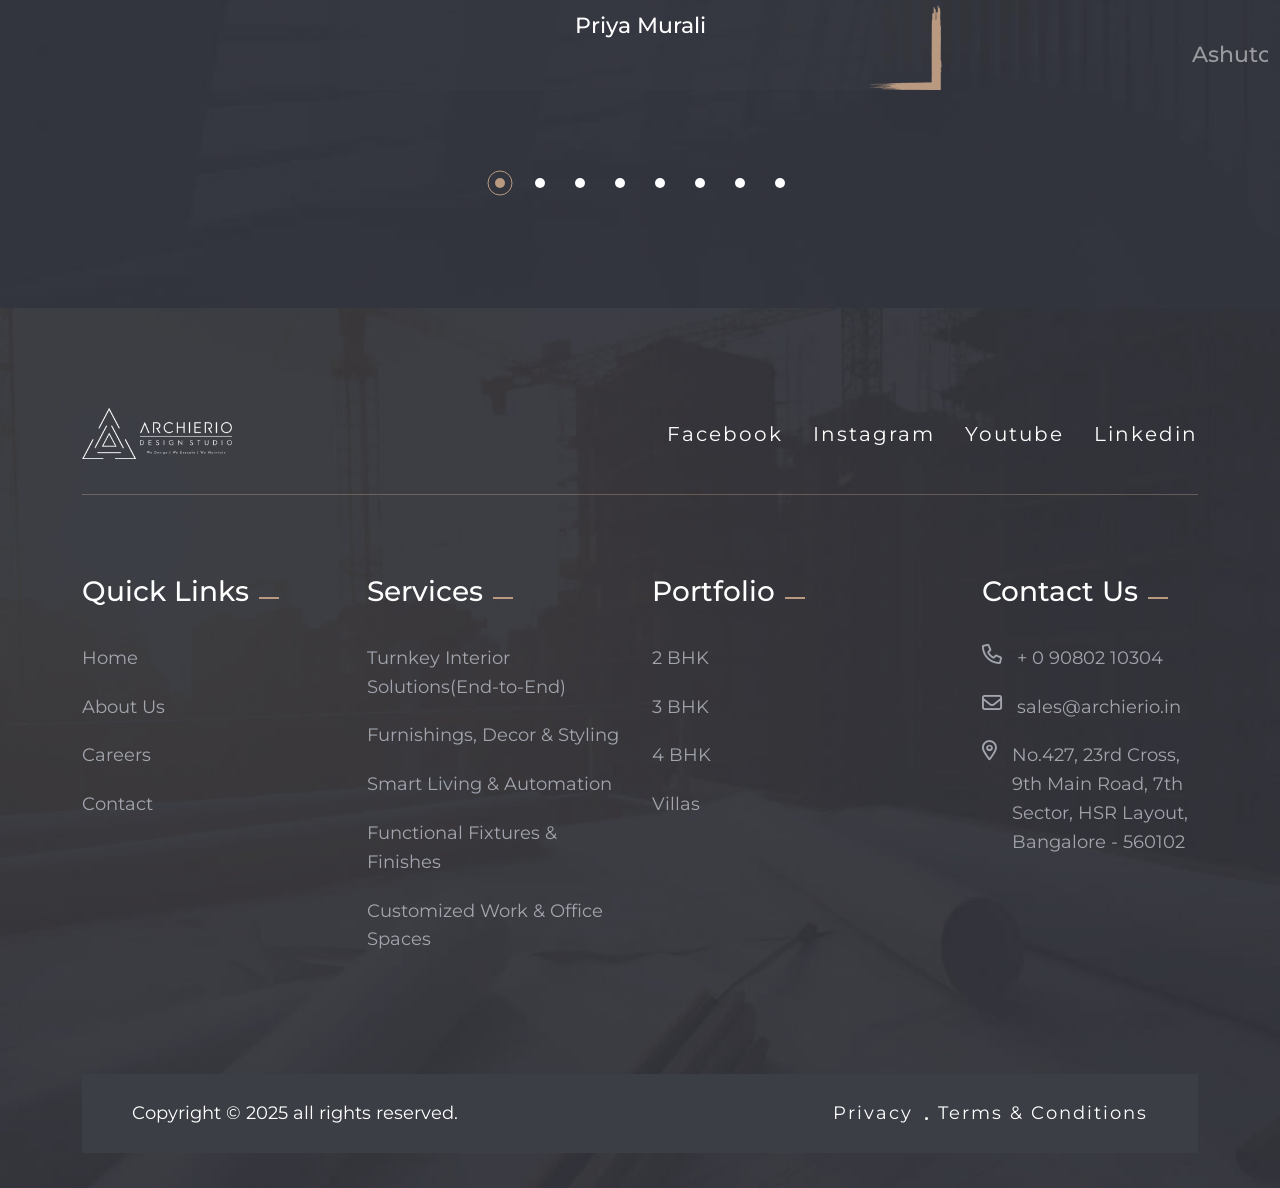
==== commit 16c0114e: "latest code comitted" ====
--- a/index.html
+++ b/index.html
@@ -598,12 +598,12 @@
                   <div class="difference-icon">
                      <i class="flaticon-best-seller"></i>
                   </div>
-                  <div class="difference-content">
+                  <div class="expand-blk difference-content">
                      <h5 class="title">Theme-Based Designs</h5>
-                     <div id="text" class="desc line-clamp">
+                     <div class="text desc line-clamp">
                         <p>From modern minimalism to classic elegance, we bring your vision to life with handpicked themes that match your taste and elevate your space.</p>
                      </div>
-                     <div id="toggle" class="toggle-btn">Show more</div>
+                     <div class="toggle toggle-btn">Show more</div>
                   </div>
                   <div class="difference-shape">
                      <img src="images/service-1.png" alt="Images">
@@ -615,12 +615,12 @@
                   <div class="difference-icon">
                      <i class="flaticon-creative-thinking"></i>
                   </div>
-                  <div class="difference-content">
+                  <div class="expand-blk difference-content">
                      <h5 class="title">Premium Materials</h5>
-                     <div id="text" class="desc line-clamp">
+                     <div class="text desc line-clamp">
                         <p>We use only top-tier materials that combine aesthetics and durability, ensuring a refined finish that stands the test of time.</p>
                      </div>
-                     <div id="toggle" class="toggle-btn">Show more</div>
+                     <div class="toggle toggle-btn">Show more</div>
                   </div>
                   <div class="difference-shape">
                      <img src="images/service-1.png" alt="Images">
@@ -632,12 +632,12 @@
                   <div class="difference-icon">
                      <i class="flaticon-continuous-improvement"></i>
                   </div>
-                  <div class="difference-content">
+                  <div class="expand-blk difference-content">
                      <h5 class="title">10-Year Warranty</h5>
-                     <div id="text" class="desc line-clamp">
+                     <div class="text desc line-clamp">
                         <p>Peace of mind, guaranteed. Every Archierio project comes with a 10-year warranty, assuring you of quality, craftsmanship, and long-term value.</p>
                      </div>
-                     <div id="toggle" class="toggle-btn">Show more</div>
+                     <div class="toggle toggle-btn">Show more</div>
                   </div>
                   <div class="difference-shape">
                      <img src="images/service-1.png" alt="Images">
@@ -649,12 +649,12 @@
                   <div class="difference-icon">
                      <i class="flaticon-maintenance"></i>
                   </div>
-                  <div class="difference-content">
+                  <div class="expand-blk difference-content">
                      <h5 class="title">Smartly Priced, Stylishly Designed</h5>
-                     <div id="text" class="desc line-clamp">
+                     <div class="text desc line-clamp">
                         <p>Get the look and feel of luxury without overspending. Our designs balance sophistication and affordability seamlessly.</p>
                      </div>
-                     <div id="toggle" class="toggle-btn">Show more</div>
+                     <div class="toggle toggle-btn">Show more</div>
                   </div>
                   <div class="difference-shape">
                      <img src="images/service-1.png" alt="Images">
@@ -667,12 +667,12 @@
                   <div class="difference-icon">
                      <i class="flaticon-best-seller"></i>
                   </div>
-                  <div class="difference-content">
+                  <div class="expand-blk difference-content">
                      <h5 class="title">Timely Delivery</h5>
-                     <div id="text" class="desc line-clamp">
+                     <div class="text desc line-clamp">
                         <p>We value your time. Our streamlined process ensures your dream home is delivered on schedule without compromising on quality or design.</p>
                      </div>
-                     <div id="toggle" class="toggle-btn">Show more</div>
+                     <div class="toggle toggle-btn">Show more</div>
                   </div>
                   <div class="difference-shape">
                      <img src="images/service-1.png" alt="Images">
@@ -684,12 +684,12 @@
                   <div class="difference-icon">
                      <i class="flaticon-creative-thinking"></i>
                   </div>
-                  <div class="difference-content">
+                  <div class="expand-blk difference-content">
                      <h5 class="title">Free Consultation</h5>
-                     <div id="text" class="desc line-clamp">
+                     <div class="text desc line-clamp">
                         <p>Get started with a complimentary consultation. Our experts will guide you through the design journey with no upfront commitment.</p>
                      </div>
-                     <div id="toggle" class="toggle-btn">Show more</div>
+                     <div class="toggle toggle-btn">Show more</div>
                   </div>
                   <div class="difference-shape">
                      <img src="images/service-1.png" alt="Images">
@@ -705,7 +705,7 @@
                   </div>
                   <div class="difference-content">
                      <h5 class="title">Aesthetics</h5>
-                     <div id="text" class="desc line-clamp">
+                     <div class="text desc line-clamp">
                         <p>We blend style and practicality using over 1000 design concepts to create timeless, purposeful spaces as per your needs.</p>
                      </div>
                   </div>
@@ -1873,7 +1873,7 @@
       <script src="js/wow.min.js"></script>
       <script src="js/main.js"></script>
    
-      <script>
+      <!-- <script>
   const text = document.getElementById('text');
   const toggle = document.getElementById('toggle');
 
@@ -1881,6 +1881,20 @@
     text.classList.toggle('expanded');
     toggle.textContent = text.classList.contains('expanded') ? 'Show less' : 'Show more';
   });
+</script> -->
+
+<script>
+  document.querySelectorAll('.expand-blk').forEach(section => {
+    const text = section.querySelector('.text');
+    const toggle = section.querySelector('.toggle');
+
+    toggle.addEventListener('click', () => {
+      text.classList.toggle('expanded');
+      toggle.textContent = text.classList.contains('expanded')
+        ? 'Show less'
+        : 'Show more';
+    });
+  });
 </script>
 
 </body></html>
--- a/css/main.css
+++ b/css/main.css
@@ -6712,7 +6712,7 @@
 }
 .service-accordion .tabs-content-area .tabs-item .service-number {
   color: var(--tj-color-text-body-4);
-  font-size: 100px;
+  font-size: 86px;
   font-weight: var(--tj-fw-medium);
   font-family: var(--tj-ff-heading);
   line-height: 1;
@@ -12515,7 +12515,7 @@
 }
 .line-clamp {
   display: -webkit-box;
-  -webkit-line-clamp: 3;
+  -webkit-line-clamp: 2;
   -webkit-box-orient: vertical;  
   overflow: hidden;
 }
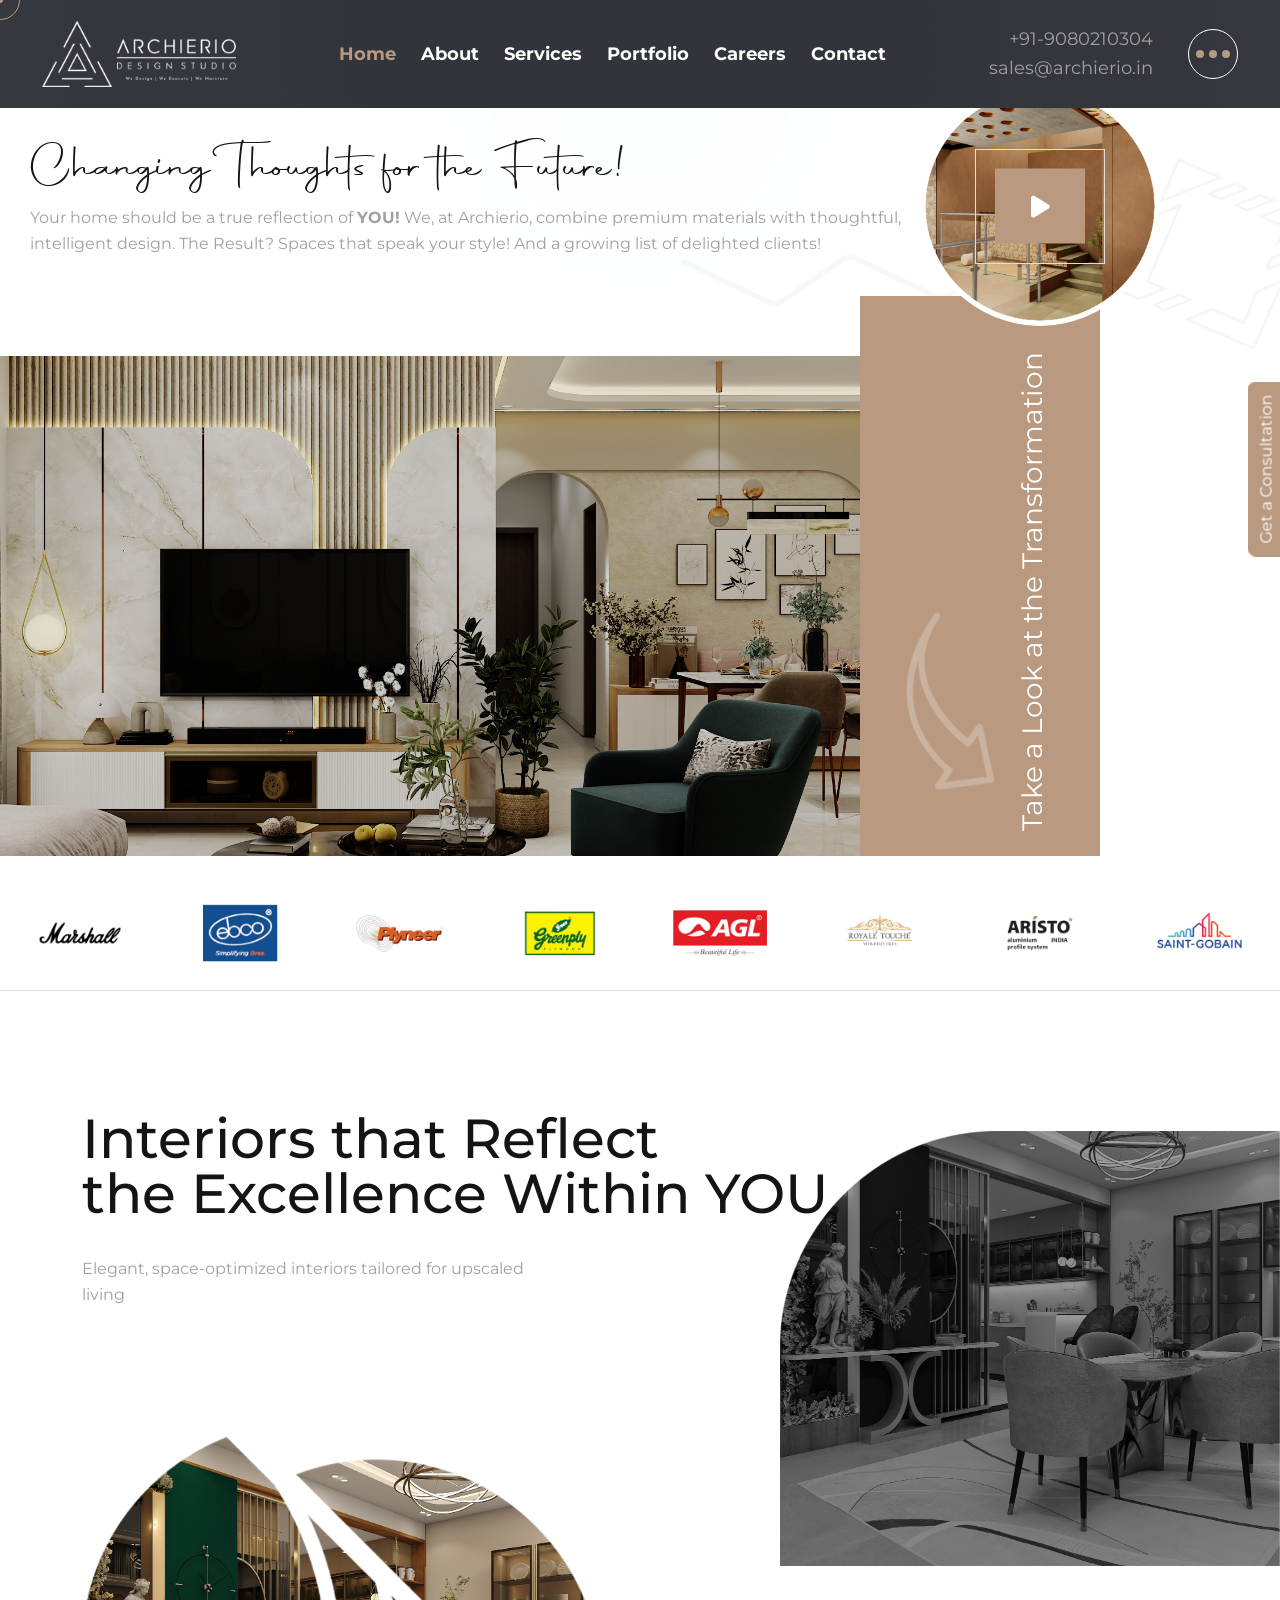
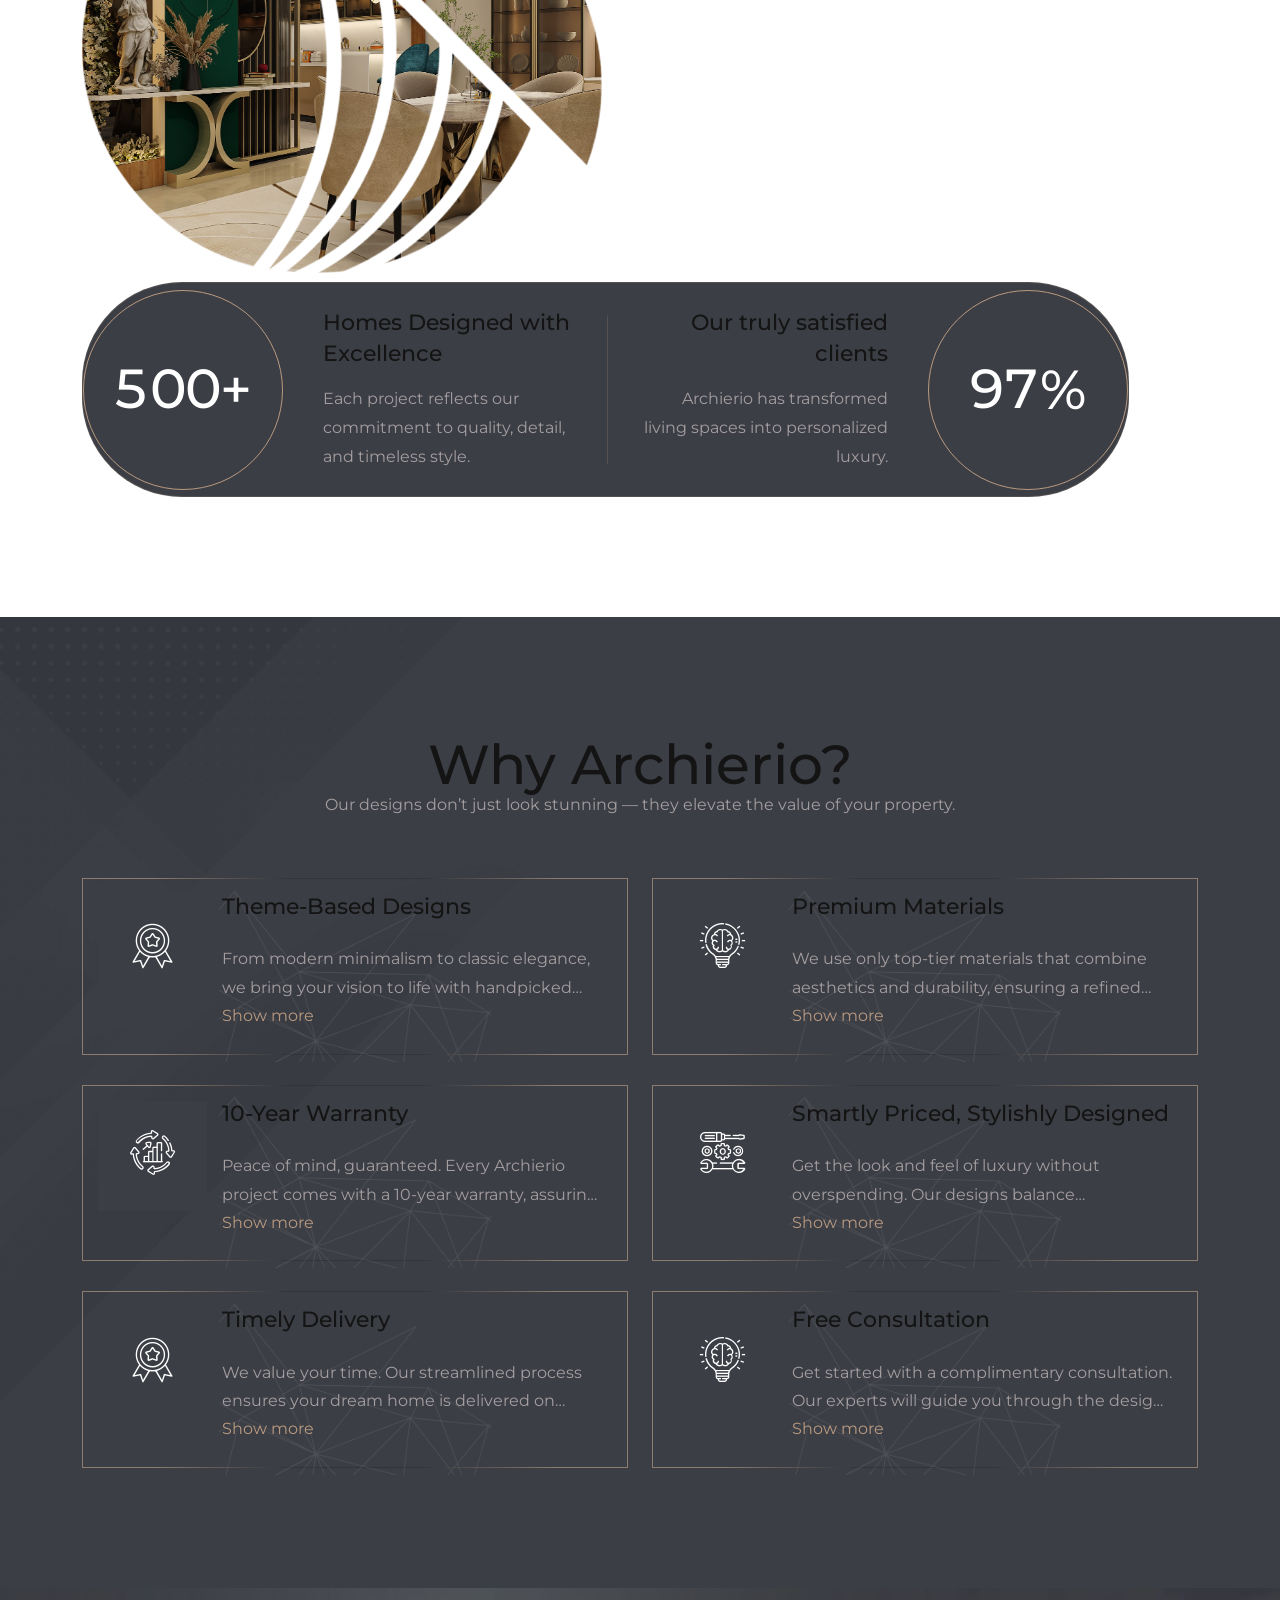
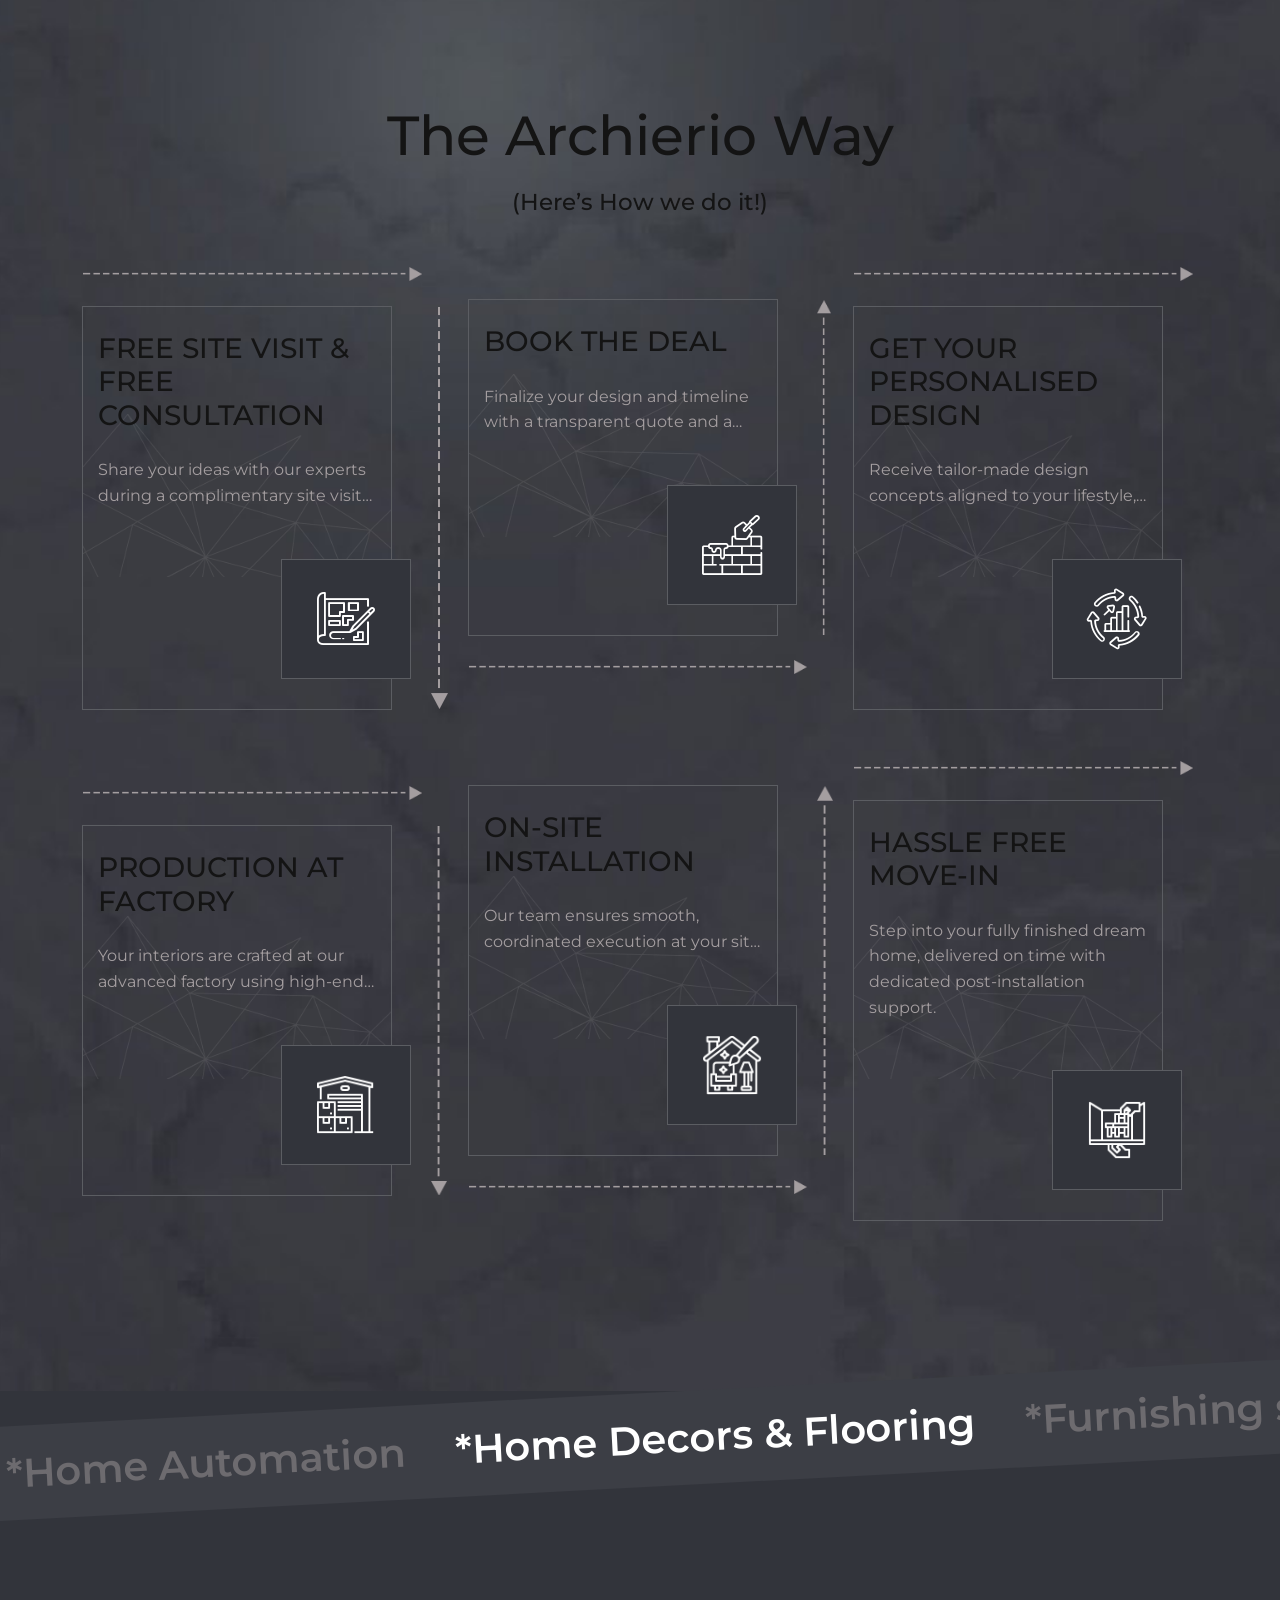
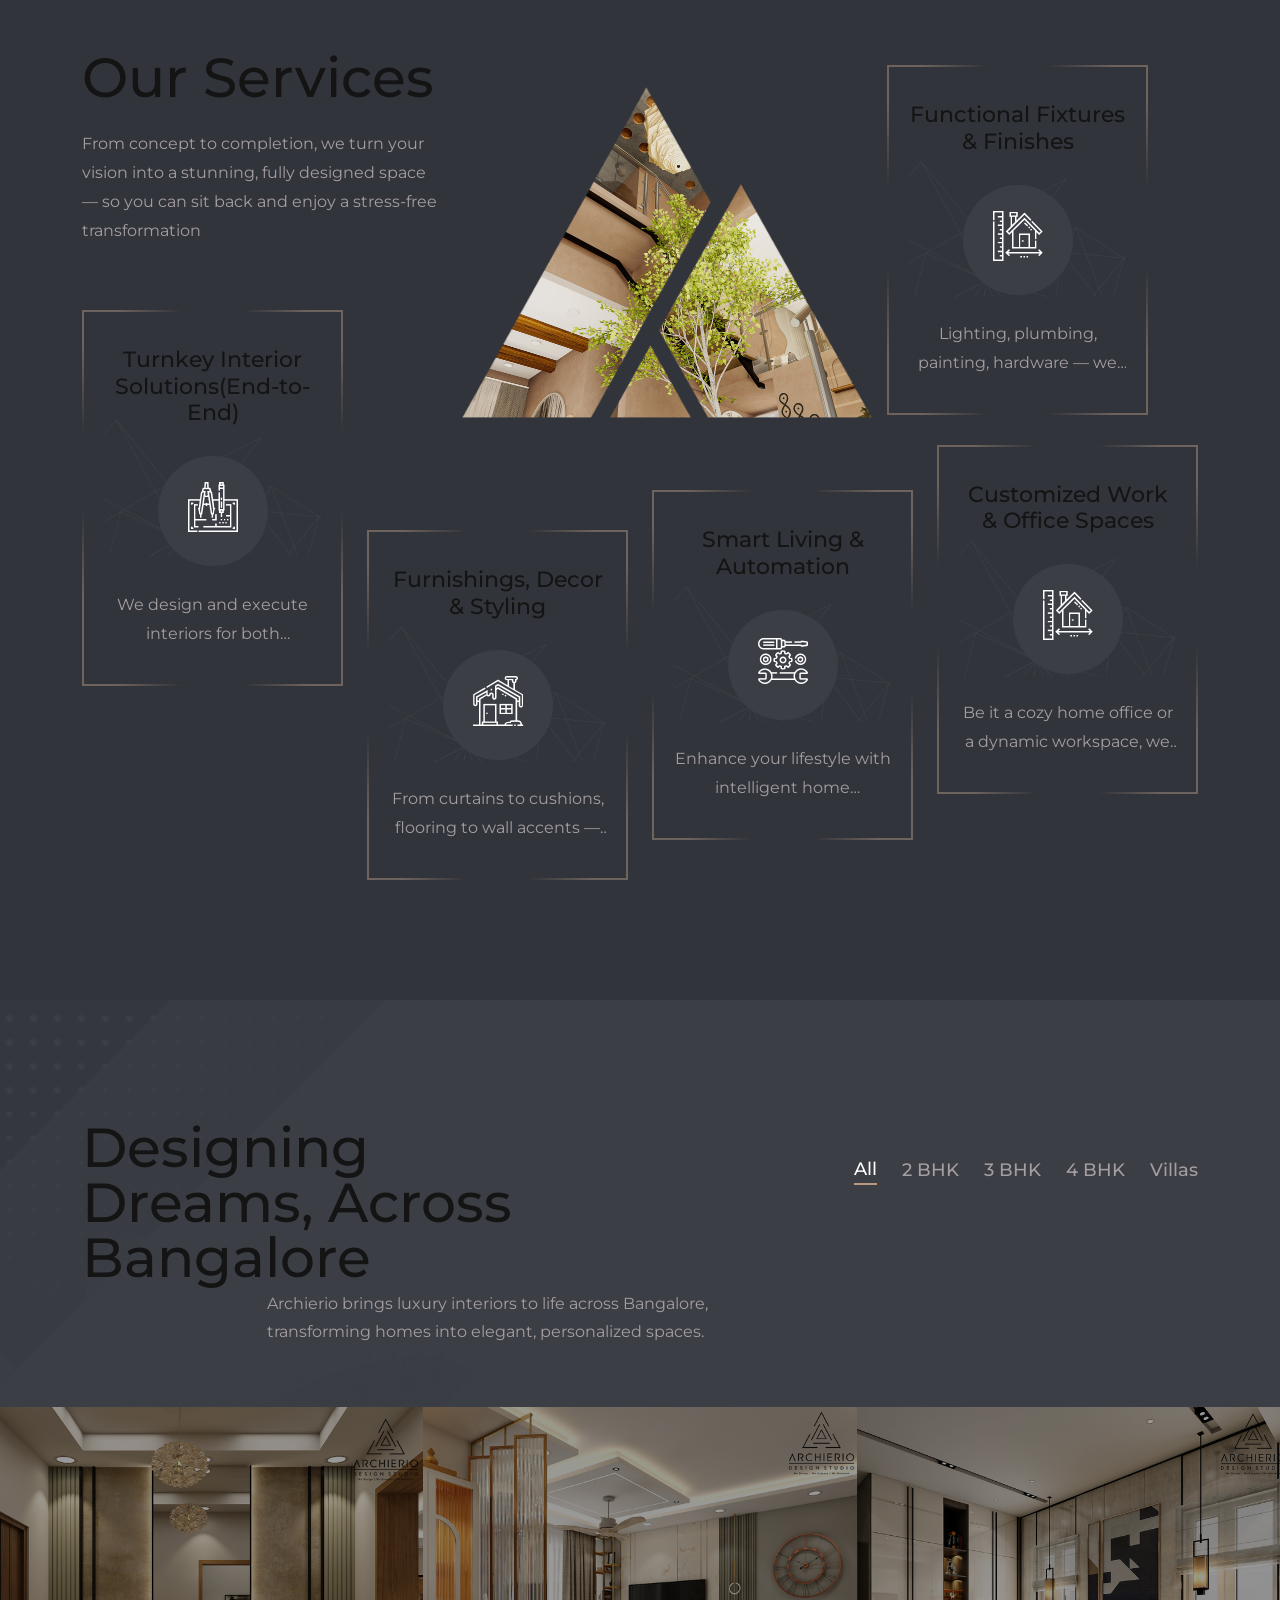
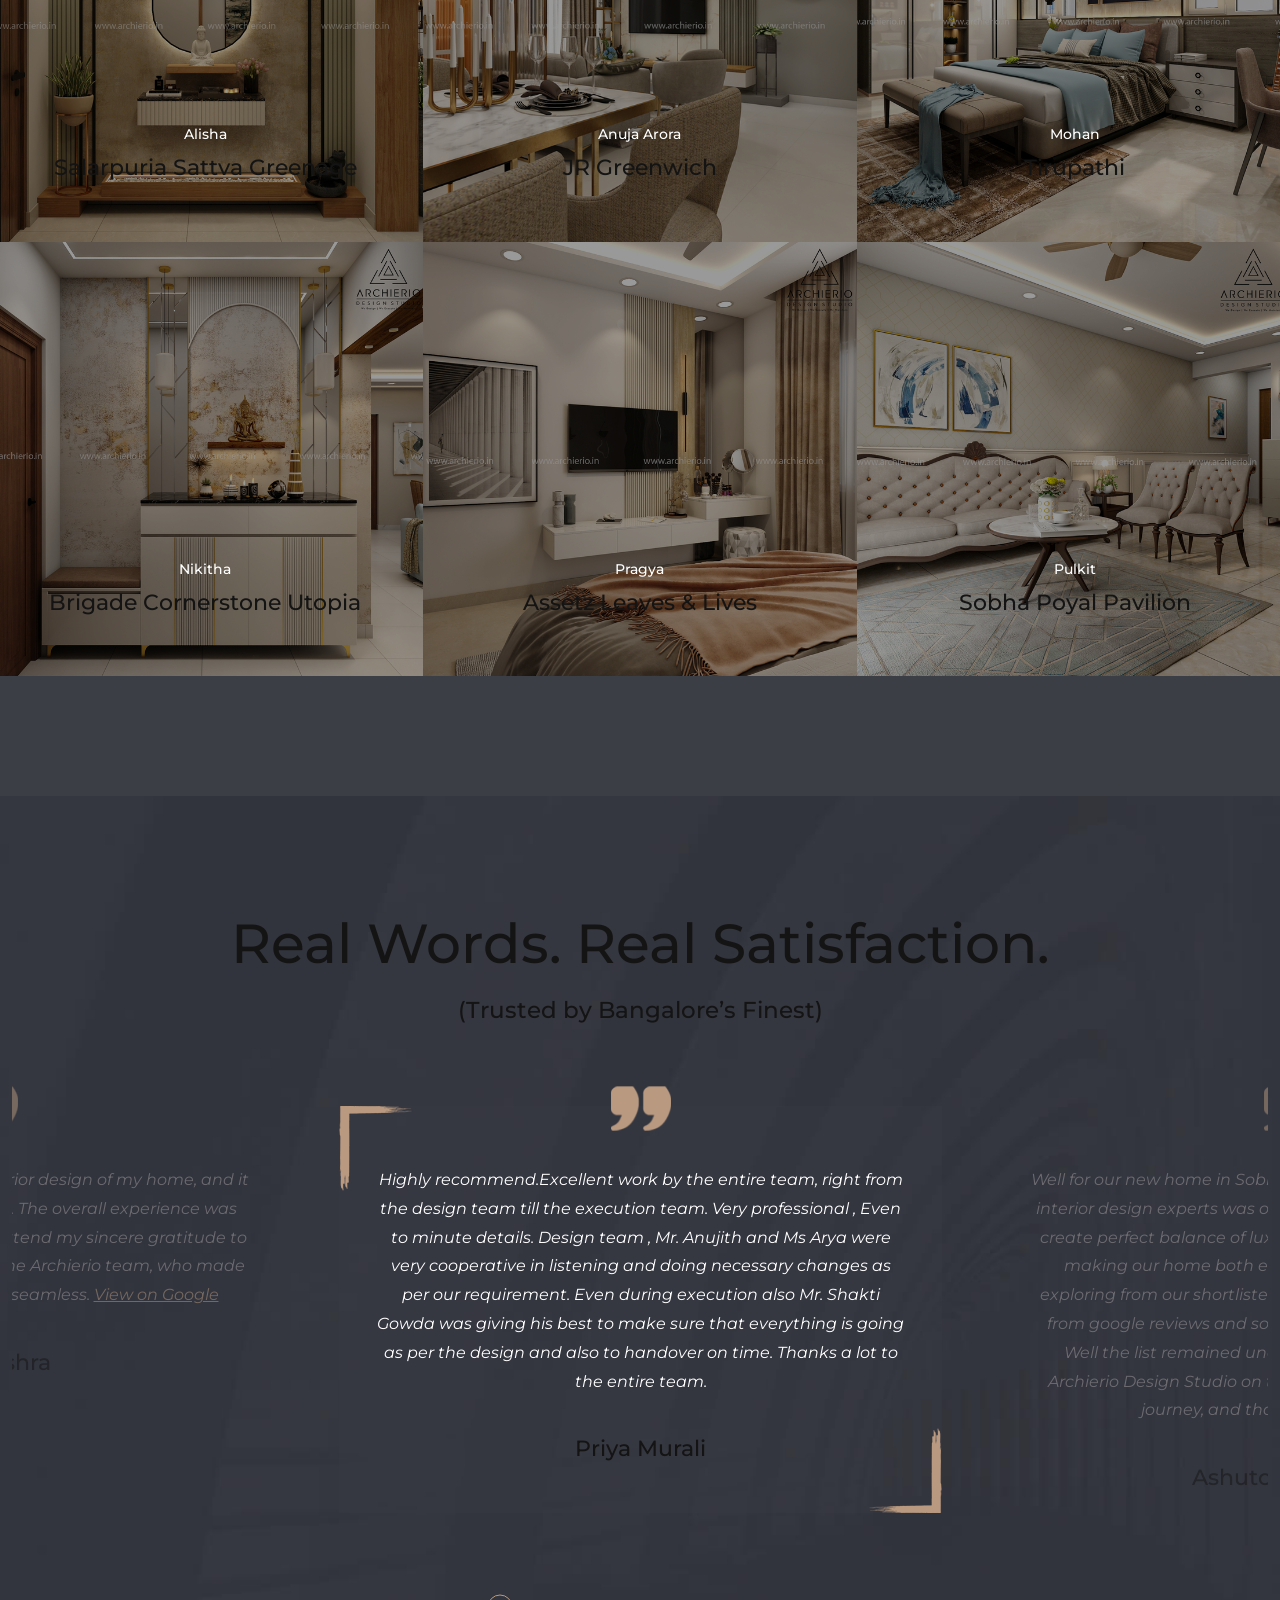
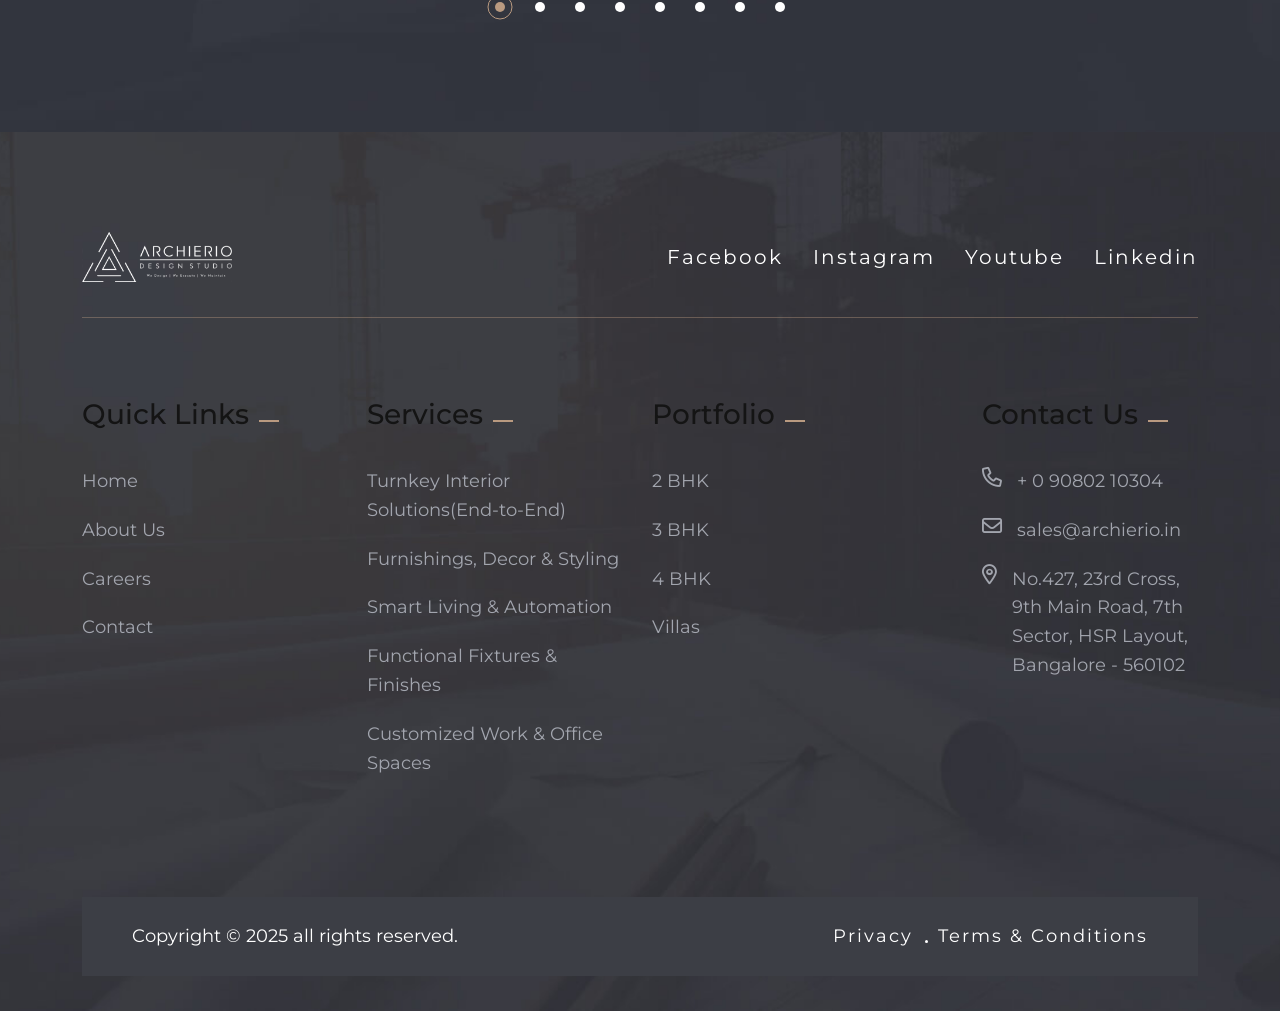
==== commit 9e8d60d9: "latest code comitted" ====
--- a/index.html
+++ b/index.html
@@ -394,15 +394,15 @@
 
 <main id="primary" class="site-main">
    <!-- start: Hero Area -->
-   <section class="tj-hero-section">
+   <section class="tj-hero-section bg-white">
       <div class="container-fluid p-0">
          <div class="row">
             <div class="col-12">
                <div class="hero-content-area">
                   <div class="hero-top-content">
                      <h1 class="hero-title wow fadeInUp" data-wow-delay=".3s">
-                        <span>Changing</span>
-                         Thoughts for the Future!
+                        <span>Changing Thoughts for the Future!</span>
+                         
                      </h1>
                      <div class="desc wow fadeInUp" data-wow-delay=".4s">
                         <p>Your home should be a true reflection of <strong>YOU!</strong> We, at Archierio, combine premium materials with thoughtful, intelligent design. The Result? Spaces that speak your style! And a growing list of delighted clients!</p>
@@ -411,7 +411,7 @@
                         <img src="images/hero-shape1.png" alt="Shapes">
                      </div>
                   </div>
-                  <div class="hero-bottom-content">
+                  <div class="hero-bottom-content bg-white">
                      <div class="hero-wrapper">
                         <div class="hero-image wow zoomIn" data-wow-delay=".6s">
                            <img src="images/hero-images.jpg" alt="Images">
@@ -528,7 +528,7 @@
    <!-- end: Hero Area -->     
 
          <!-- start: About Area -->
-         <section class="tj-about-section">
+         <section class="tj-about-section bg-white border-top">
             <div class="container">
                <div class="row">
                   <div class="col-12">
--- a/css/main.css
+++ b/css/main.css
@@ -11712,7 +11712,7 @@
 ----------------------------------------*/
 .tj-hero-section {
   background: var(--tj-color-theme-bg);
-  padding-top: 80px;
+  padding-top: 20px;
   position: relative;
   z-index: 2;
 }
@@ -12101,13 +12101,13 @@
 }
 .hero-top-content .hero-title span {
   display: block;
-  max-width: 640px;
+  /* max-width: 640px; */
   width: 100%;
   word-wrap: break-word;
 }
 .hero-top-content .desc {
-  max-width: 500px;
-  position: absolute;
+  /* max-width: 500px;
+  position: absolute; */
   right: 0px;
   top: 35px;
 }
@@ -12122,7 +12122,7 @@
     font-size: 120px;
   }
   .hero-top-content .hero-title span {
-    max-width: 540px;
+    /* max-width: 540px; */
   }
   .hero-top-content .desc {
     right: 40px;
@@ -12133,11 +12133,11 @@
     max-width: 950px;
   }
   .hero-top-content .hero-title {
-    font-size: 68px;
-    line-height: 113px;
+    font-size: 50px;
+    line-height: 77px;
   }
   .hero-top-content .hero-title span {
-    max-width: 420px;
+    /* max-width: 420px; */
   }
   .hero-top-content .desc {
     right: 40px;
@@ -12465,7 +12465,7 @@
   }
 }
 .hero-bottom-content .tj-brand-slider2 {
-  padding-bottom: 20px;
+  /* padding-bottom: 20px; */
 }
 .link-style {
   color: #b99a80;
@@ -12490,7 +12490,7 @@
   font-size: 23px;
   flex-direction: column;
   align-items: center;
-  background-color: #32343b;
+  /* background-color: #32343b; */
   border-radius: 10px;
   position: relative;
   overflow: hidden;
@@ -15116,4 +15116,14 @@
   .text-xs {
     font-size: 23px;
     line-height: 20px;
+  }
+
+  .bg-white {
+    background-color: white;
+  }
+  .bg-white h1,h2,h3,h4,h5,h6 {
+    color: #141414;
+  }
+  .border-top {
+    border-top:1px solid #141414;
   }
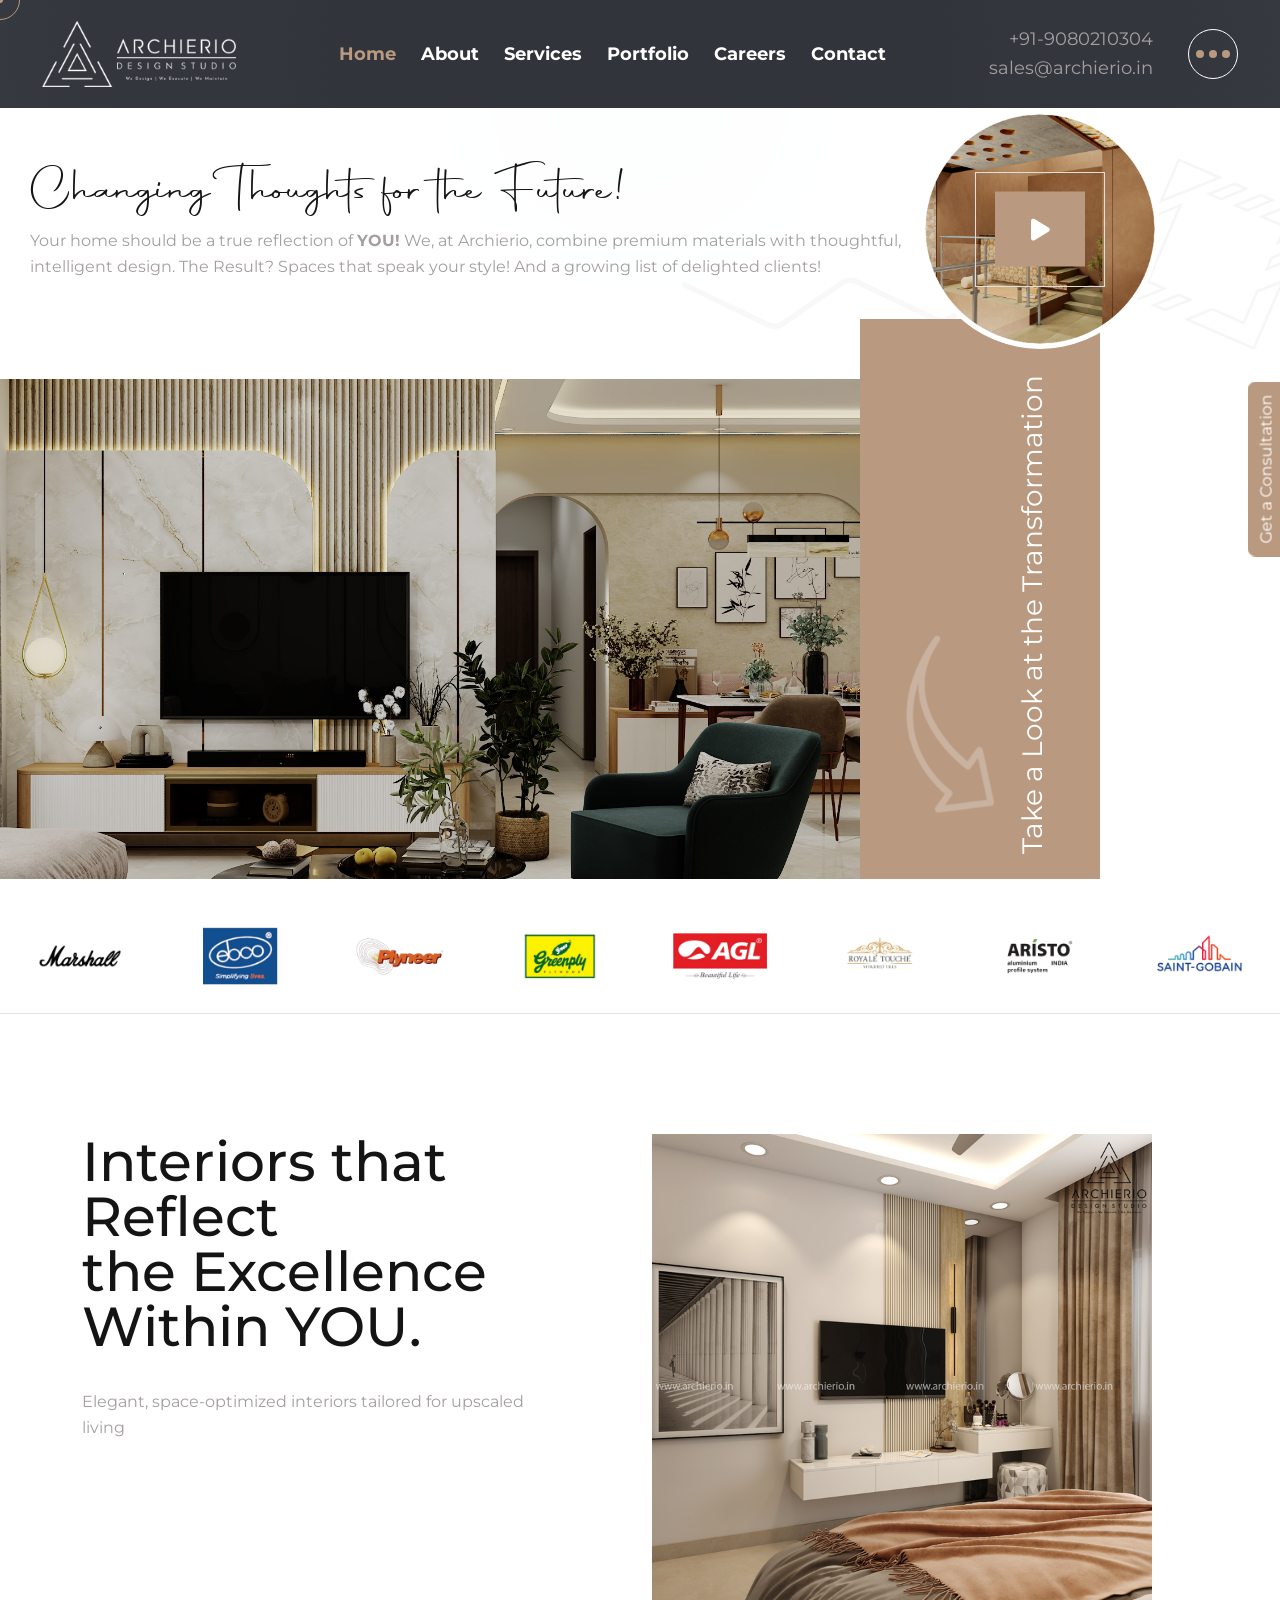
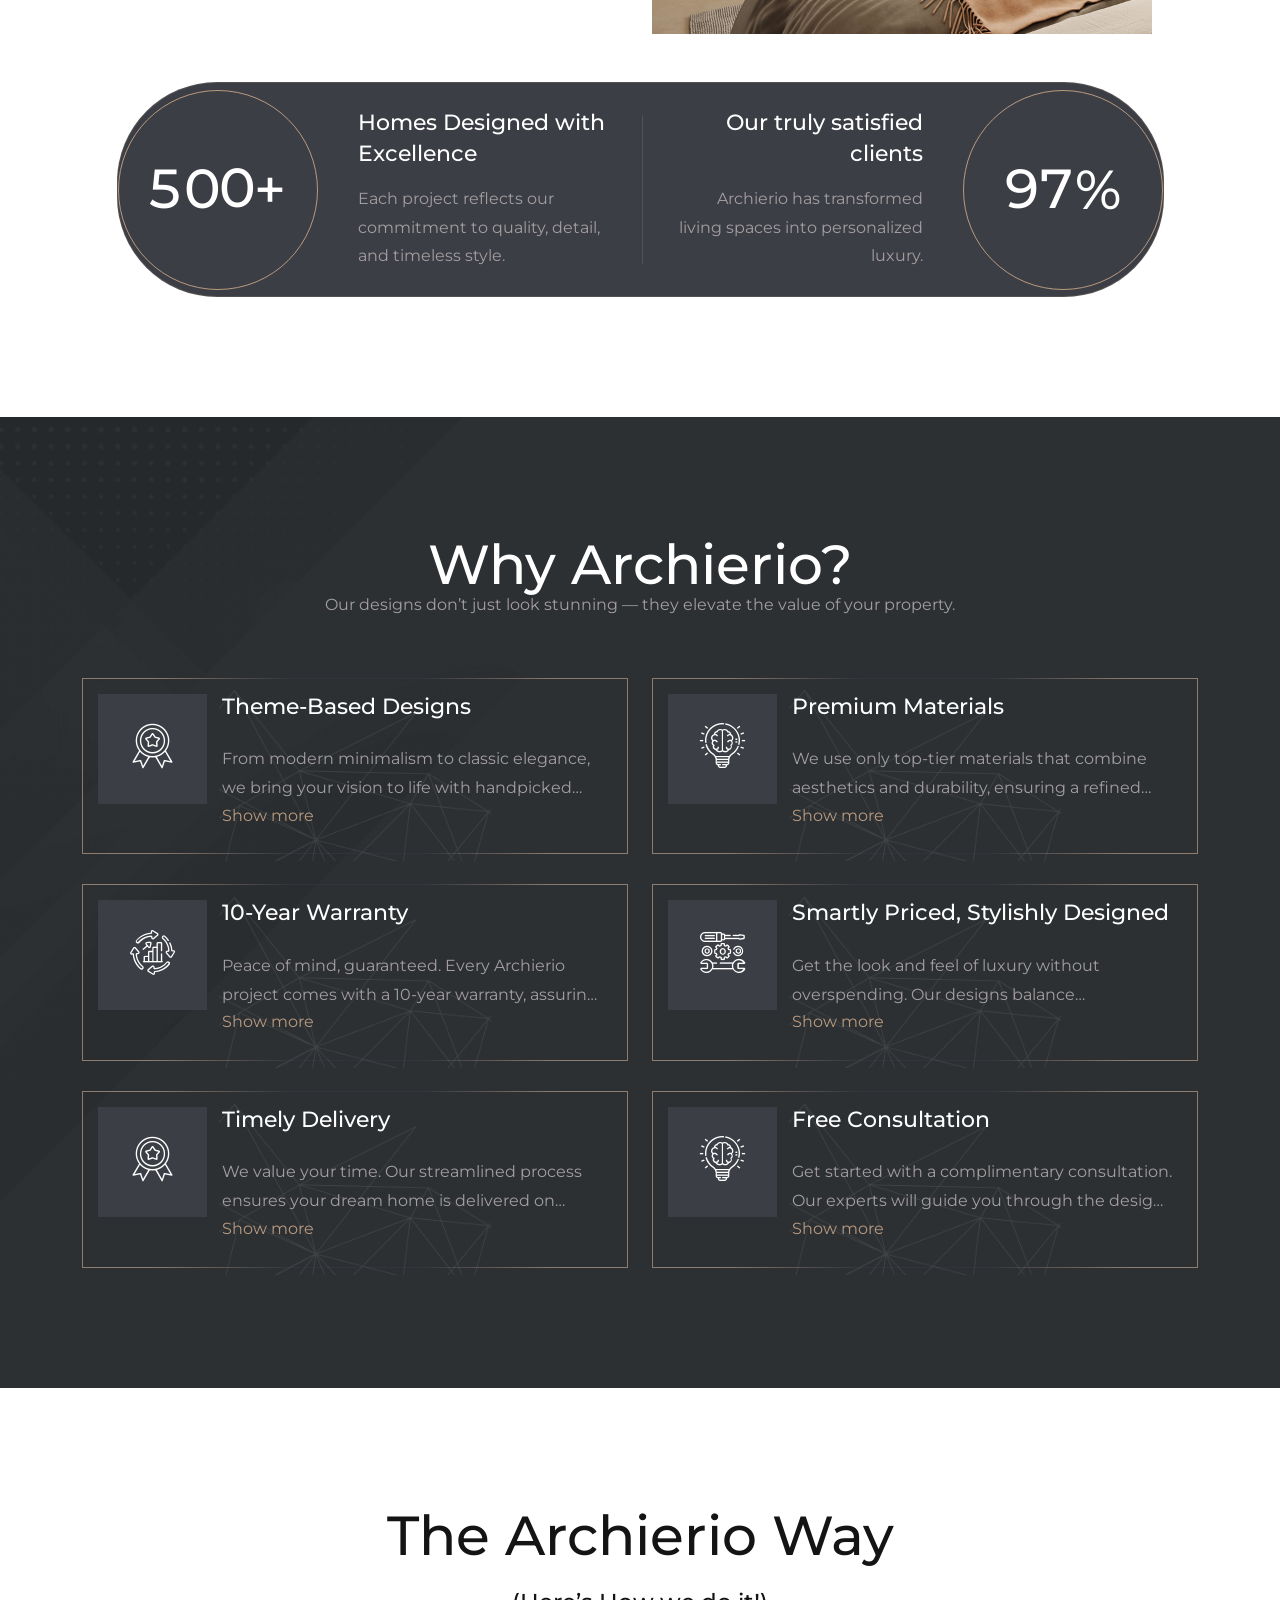
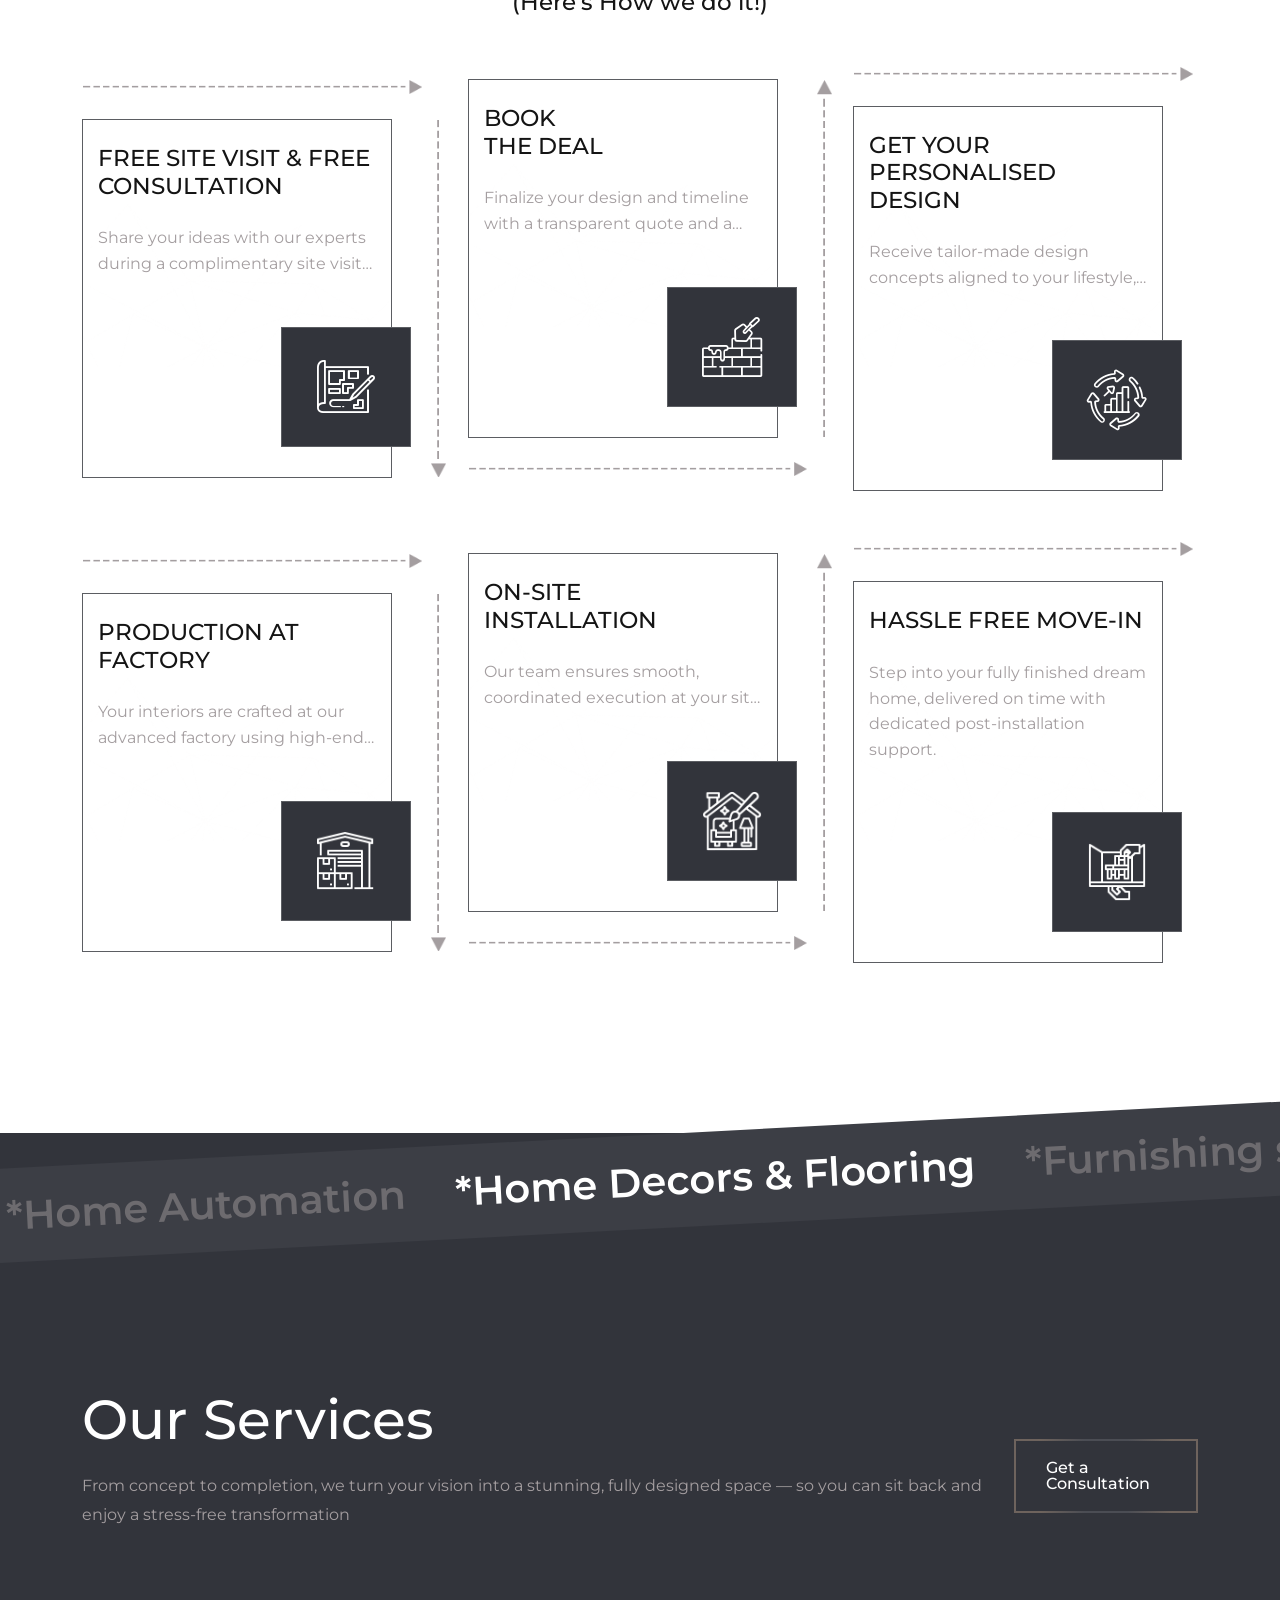
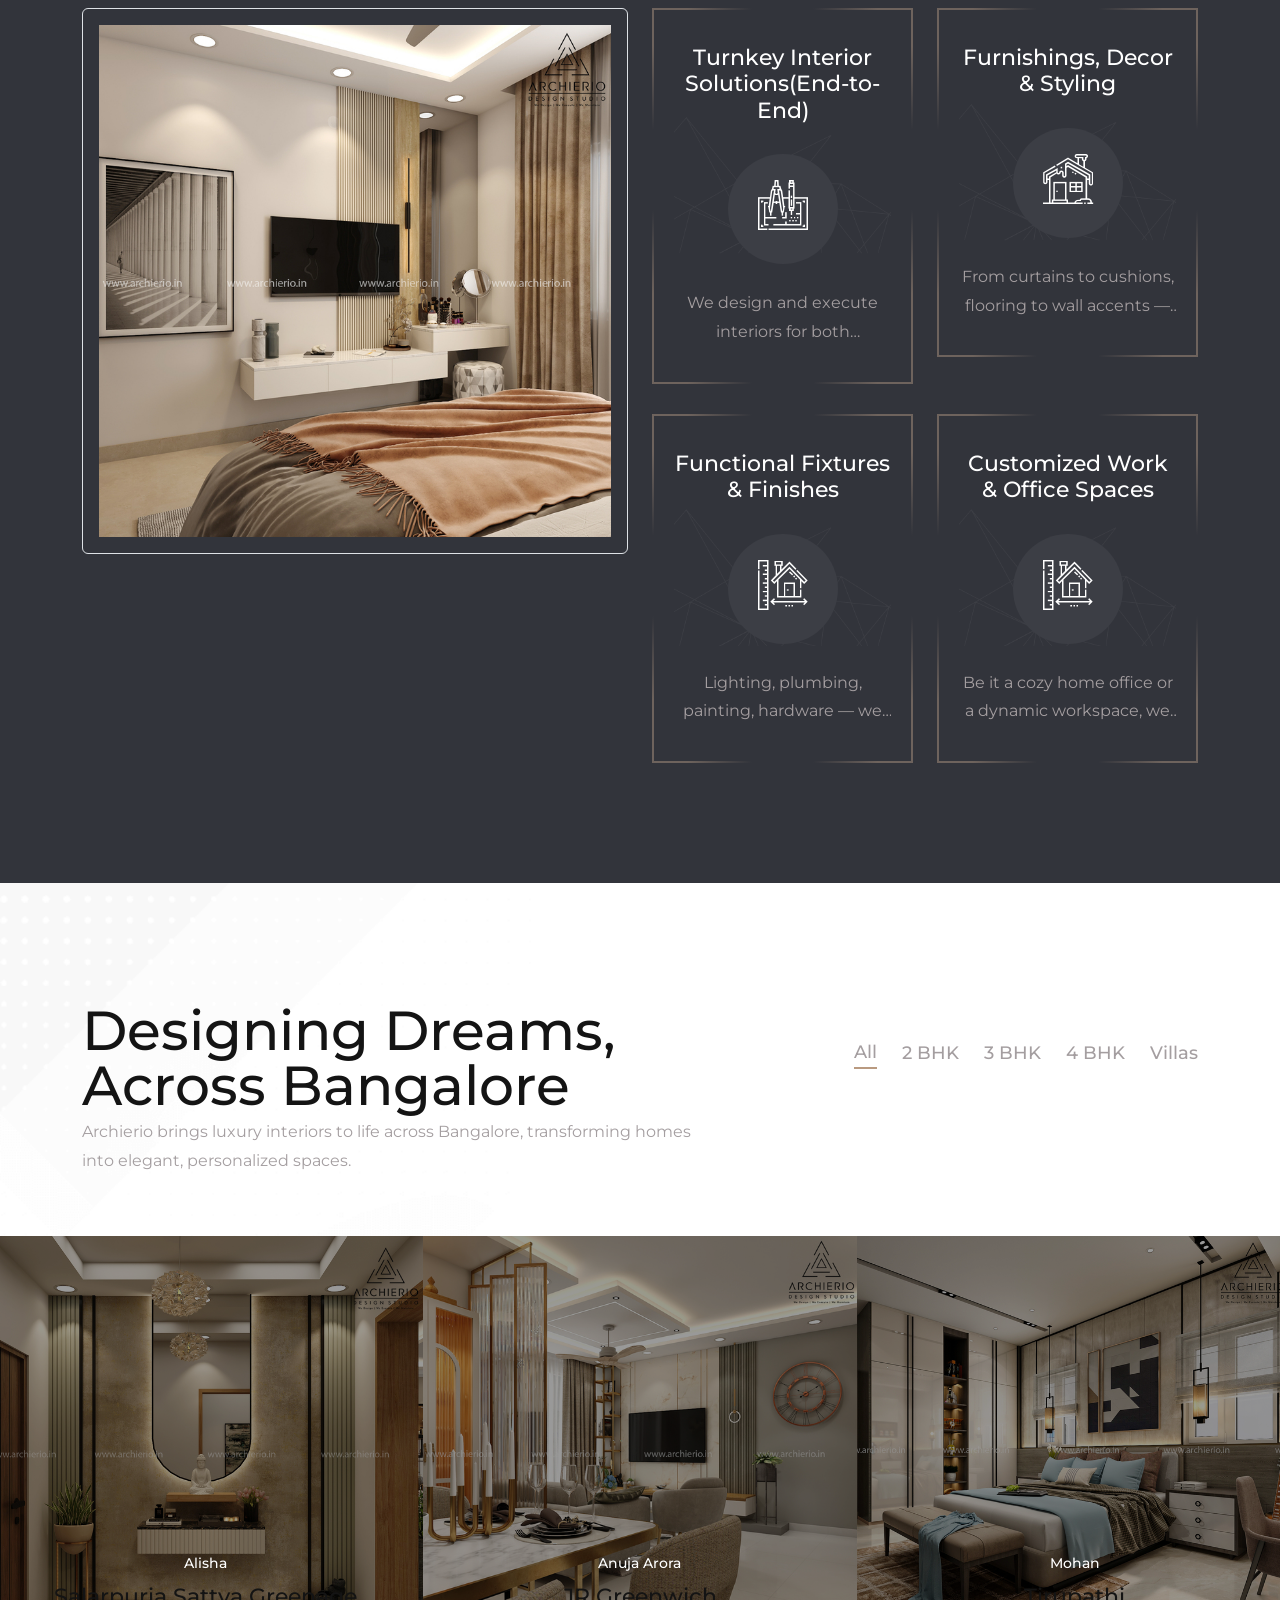
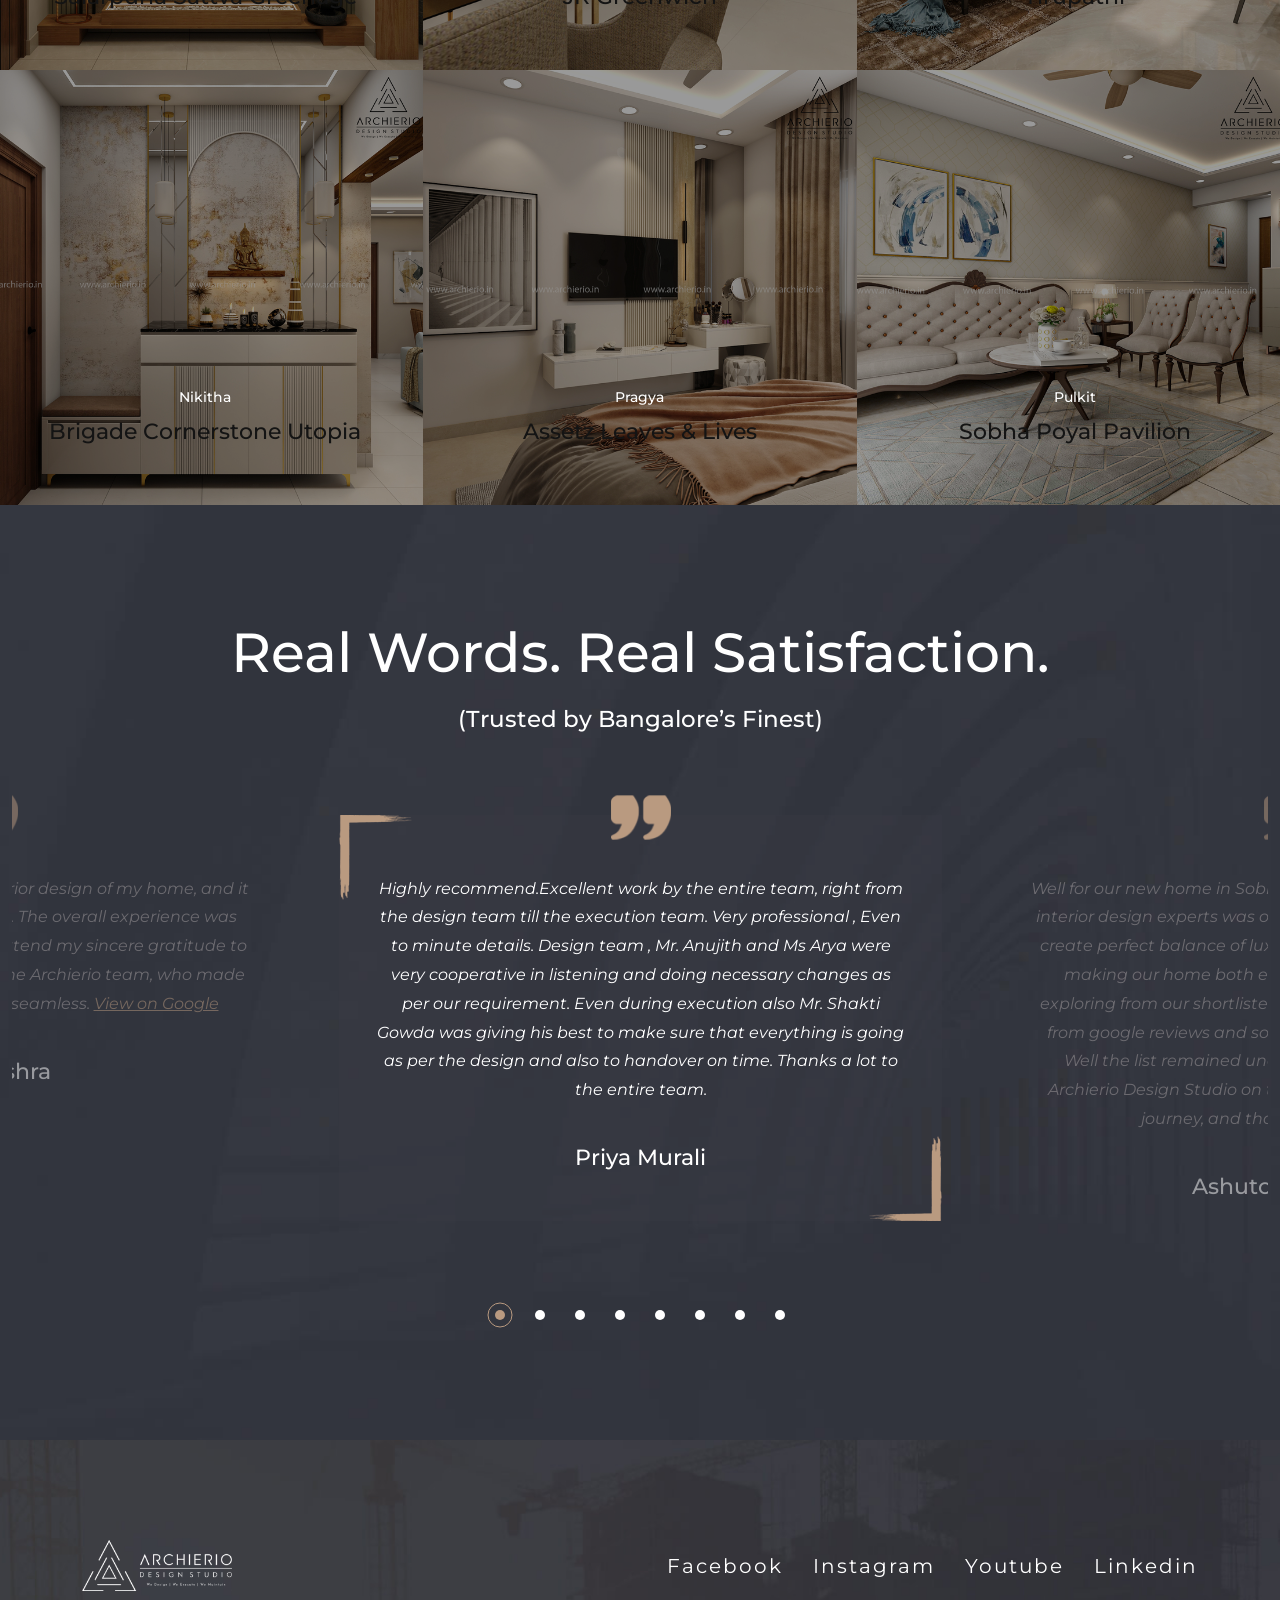
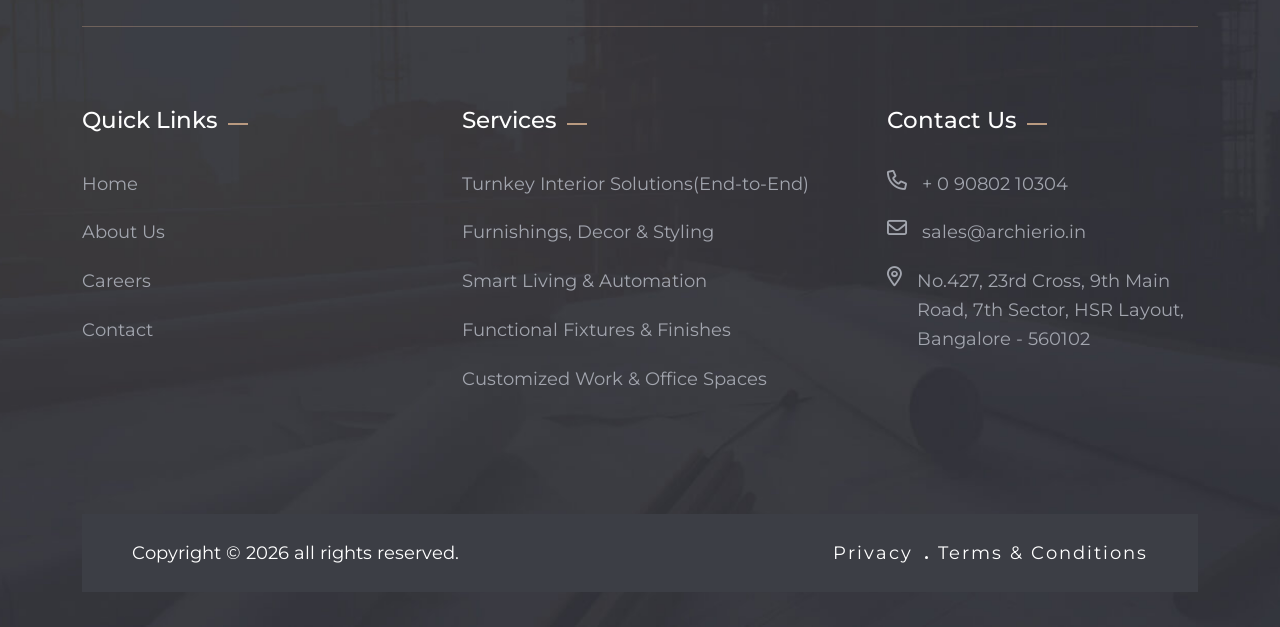
==== commit 8b91fe05: "home done" ====
--- a/index.html
+++ b/index.html
@@ -534,54 +534,59 @@
                   <div class="col-12">
                      <div class="about-wrapper">
                         <div class="about-content">
-                           <div class="tj-heading-area">
-                              <h2 class="title wow fadeInUp" data-wow-delay=".3s">
-                                 Interiors that Reflect<br>
-                                 the Excellence Within YOU.
-                              </h2>
-                              <div class="desc wow fadeInUp" data-wow-delay=".4s">
-                                 <p>Elegant, space-optimized interiors tailored for upscaled living</p>
-                              </div>
-                           </div>
-                           <div class="d-none about-auother wow fadeInUp" data-wow-delay=".5s">
-                              <img src="images/about-3.png" alt="Images">
-                           </div>
-                        </div>
-                        <div class="about-images wow fadeInRight" data-wow-delay=".6s">
-                           <img src="images/about-1.png" alt="Images">
-                        </div>
-                     </div>
-                     <div class="fun-fact-area wow fadeInUp" data-wow-delay=".7s">
-                        <div class="fun-fact-item">
-                           <div class="tj-count"><span class="odometer" data-count="500">0</span>+</div>
-                           <div class="fun-fact-text">
-                              <h5 class="title">Homes Designed with Excellence</h5>
-                              <div class="desc">
-                                 <p>Each project reflects our commitment to quality, detail, and timeless style.</p>
-                              </div>
-                           </div>
-                        </div>
-                        <div class="fun-fact-item">
-                           <div class="tj-count"><span class="odometer" data-count="97">0</span>%</div>
-                           <div class="fun-fact-text">
-                              <h5 class="title">Our truly satisfied clients</h5>
-                              <div class="desc">
-                                 <p>Archierio has transformed living spaces into personalized luxury.</p>
-                              </div>
-                           </div>
-                        </div>
-                     </div>
-                  </div>
-               </div>
-            </div>
-            <div class="sec-left-image wow zoomIn" data-wow-delay=".8s">
-               <img src="images/about-2.png" alt="Images">
+                           <div class="row">
+                              <div class="col-md-6">
+                                 <div class="tj-heading-area">
+                                    <h2 class="title wow fadeInUp" data-wow-delay=".3s">
+                                       Interiors that Reflect<br>
+                                       the Excellence Within YOU.
+                                    </h2>
+                                    <div class="desc wow fadeInUp" data-wow-delay=".4s">
+                                       <p>Elegant, space-optimized interiors tailored for upscaled living</p>
+                                    </div>
+                                 </div>
+                              </div>
+                              <div class="col-md-6">
+                                 <div class="sec-left-image wow zoomIn" data-wow-delay=".8s">
+                                    <img src="images/portfolio-5.jpg" alt="Images">
+                                 </div>
+                              </div>
+                           </div>
+                           <div class="row">
+                              <div class="col-md-12">
+                                 
+                                 <div class="fun-fact-area ms-auto me-auto mt-5 wow fadeInUp" data-wow-delay=".7s">
+                                    <div class="fun-fact-item">
+                                       <div class="tj-count"><span class="odometer" data-count="500">0</span>+</div>
+                                       <div class="fun-fact-text">
+                                          <h5 class="title text-white">Homes Designed with Excellence</h5>
+                                          <div class="desc">
+                                             <p>Each project reflects our commitment to quality, detail, and timeless style.</p>
+                                          </div>
+                                       </div>
+                                    </div>
+                                    <div class="fun-fact-item">
+                                       <div class="tj-count"><span class="odometer" data-count="97">0</span>%</div>
+                                       <div class="fun-fact-text">
+                                          <h5 class="title text-white">Our truly satisfied clients</h5>
+                                          <div class="desc">
+                                             <p>Archierio has transformed living spaces into personalized luxury.</p>
+                                          </div>
+                                       </div>
+                                    </div>
+                                 </div>
+                              </div>
+                           </div>
+                        </div>
+                     </div>
+                  </div>
+               </div>
             </div>
          </section>
          <!-- end: About Area -->
 
    <!-- end: difference Area -->
-   <section class="tj-difference-section-two bg-projects pt-90">
+   <section class="tj-difference-section-two bg-dark bg-projects pt-90">
       <div class="container">
          <div class="row">
             <div class="col-12">
@@ -768,7 +773,7 @@
    <!-- end: difference Area -->     
 
    <!-- start: Steps Area -->
-   <section class="bg-pattern">
+   <section class="bg-pattern no-bg-img bg-white">
       <div class="container">
          <div class="row">
             <div class="col-12">
@@ -796,7 +801,7 @@
                      </div>
                   </div>
                   <div class="steps-item wow fadeInUp" data-wow-delay=".5s">
-                     <h4 class="title">BOOK THE DEAL</h4>
+                     <h4 class="title">BOOK <br>THE DEAL</h4>
                      <div class="desc desc line-clamp">
                         <p>Finalize your design and timeline with a transparent quote and a seamless booking process.</p>
                      </div>
@@ -847,7 +852,7 @@
                      </div>
                   </div>
                   <div class="steps-item wow fadeInUp" data-wow-delay=".5s">
-                     <h4 class="title">ON-SITE INSTALLATION</h4>
+                     <h4 class="title">ON-SITE <br>INSTALLATION</h4>
                      <div class="desc desc line-clamp">
                         <p>Our team ensures smooth, coordinated execution at your site with real-time project management.</p>
                      </div>
@@ -1036,103 +1041,114 @@
          <section class="tj-service-section-two" data-bg-image="images/bg/service-bg.png">
             <div class="container">
                <div class="row top-conrent">
-                  <div class="col-xl-4 col-lg-6 col-md-5">
-                     <div class="tj-heading-area">
-                        <h2 class="title wow fadeInUp" data-wow-delay=".2s">Our Services</h2>
-                        <div class="desc wow fadeInUp" data-wow-delay=".3s">
-                           <p>From concept to completion, we turn your vision into a stunning, fully designed space — so you can sit back and enjoy a stress-free transformation</p>
-                        </div>
-                     </div>
-                  </div>
-                  <div class="col-xl-5 col-lg-6 col-md-7">
-                     <div class="service_image wow zoomIn" data-wow-delay=".9s">
-                        <img src="images/service-5.png" alt="Image">
-                     </div>
-                  </div>
-               </div>
-
-               <div class="row masonry-gallery">
-                  <div class="col-xl-3 col-lg-4 col-md-6 col-sm-6 services-grid-item grid-item">
-                     <div class="service-item-two wow fadeInUp" data-wow-delay=".4s">
-                        <div class="service-inner">
-                           <h5 class="service-title"><a href="service-details.html">Turnkey Interior Solutions(End-to-End)</a></h5>
-                           <div class="service-icon">
-                              <i class="flaticon-plan"></i>
-                           </div>
-                           <div class="desc line-clamp">
-                              <p>We design and execute interiors for both residential and commercial spaces — end-to-end, expertly managed.</p>
-                           </div>
-                           <div class="item-shapes">
-                              <img src="images/service-1.png" alt="Shapes">
-                           </div>
-                        </div>
-                     </div>
-                  </div>
-                  <div class="col-xl-3 col-lg-4 col-md-6 col-sm-6 services-grid-item grid-item">
-                     <div class="service-item-two wow fadeInUp" data-wow-delay=".5s">
-                        <div class="service-inner">
-                           <h5 class="service-title"><a href="service-details.html">Furnishings, Decor & Styling</a></h5>
-                           <div class="service-icon">
-                              <i class="flaticon-house"></i>
-                           </div>
-                           <div class="desc line-clamp">
-                              <p>From curtains to cushions, flooring to wall accents — we style your space with elegance and comfort.</p>
-                           </div>
-                           <div class="item-shapes">
-                              <img src="images/service-1.png" alt="Shapes">
-                           </div>
-                        </div>
-                     </div>
-                  </div>
-                  <div class="col-xl-3 col-lg-4 col-md-6 col-sm-6 services-grid-item grid-item">
-                     <div class="service-item-two wow fadeInUp" data-wow-delay=".6s">
-                        <div class="service-inner">
-                           <h5 class="service-title"><a href="service-details.html">Smart Living & Automation</a></h5>
-                           <div class="service-icon">
-                              <i class="flaticon-maintenance"></i>
-                           </div>
-                           <div class="desc line-clamp">
-                              <p>Enhance your lifestyle with intelligent home automation tailored for convenience, security, and modern living.</p>
-                           </div>
-                           <div class="item-shapes">
-                              <img src="images/service-1.png" alt="Shapes">
-                           </div>
-                        </div>
-                     </div>
-                  </div>
-                  <div class="col-xl-3 col-lg-4 col-md-6 col-sm-6 services-grid-item grid-item">
-                     <div class="service-item-two wow fadeInUp" data-wow-delay=".7s">
-                        <div class="service-inner">
-                           <h5 class="service-title"><a href="service-details.html">Functional Fixtures & Finishes</a></h5>
-                           <div class="service-icon">
-                              <i class="flaticon-house-design"></i>
-                           </div>
-                           <div class="desc line-clamp">
-                              <p>Lighting, plumbing, painting, hardware — we handle all the essentials with premium quality and precision.</p>
-                           </div>
-                           <div class="item-shapes">
-                              <img src="images/service-1.png" alt="Shapes">
-                           </div>
-                        </div>
-                     </div>
-                  </div>
-                  <div class="col-xl-3 col-lg-4 col-md-6 col-sm-6 services-grid-item grid-item">
-                     <div class="service-item-two wow fadeInUp" data-wow-delay=".8s">
-                        <div class="service-inner">
-                           <h5 class="service-title"><a href="service-details.html">Customized Work & Office Spaces</a></h5>
-                           <div class="service-icon">
-                              <i class="flaticon-house-design"></i>
-                           </div>
-                           <div class="desc line-clamp">
-                              <p>Be it a cozy home office or a dynamic workspace, we create designs that inspire productivity and style.</p>
-                           </div>
-                           <div class="item-shapes">
-                              <img src="images/service-1.png" alt="Shapes">
-                           </div>
-                        </div>
-                     </div>
-                  </div>
-               </div>               
+                  <div class="col-lg-12">
+                     <div class="row">
+                        <div class="col-md-12">
+                           <div class="d-sm-flex mb-5 align-items-center">
+                              <div class="tj-heading-area">
+                                 <h2 class="title wow fadeInUp" data-wow-delay=".2s">Our Services</h2>
+                                 <div class="desc wow fadeInUp" data-wow-delay=".3s">
+                                    <p>From concept to completion, we turn your vision into a stunning, fully designed space — so you can sit back and enjoy a stress-free transformation</p>
+                                 </div>
+                              </div>
+                              <a class="tj-primary-btn-five" href="contact.html">Get a Consultation</a>
+                           </div>
+                        </div>
+                     </div>
+                     <div class="row">
+                        <div class="col-md-6">
+                           <div class="sec-left-image p-3 border rounded-2 wow zoomIn" data-wow-delay=".8s">
+                              <img src="images/portfolio-5.jpg" alt="Images">
+                           </div>
+                        </div>
+                        <div class="col-md-6">
+                     <div class="row">
+                        <div class="col-md-6 col-sm-6 mt-0 services-grid-item grid-item">
+                           <div class="service-item-two wow fadeInUp" data-wow-delay=".4s">
+                              <div class="service-inner">
+                                 <h5 class="service-title"><a href="service-details.html">Turnkey Interior Solutions(End-to-End)</a></h5>
+                                 <div class="service-icon">
+                                    <i class="flaticon-plan"></i>
+                                 </div>
+                                 <div class="desc line-clamp">
+                                    <p>We design and execute interiors for both residential and commercial spaces — end-to-end, expertly managed.</p>
+                                 </div>
+                                 <div class="item-shapes">
+                                    <img src="images/service-1.png" alt="Shapes">
+                                 </div>
+                              </div>
+                           </div>
+                        </div>
+                        <div class="col-md-6 col-sm-6 mt-0 services-grid-item grid-item">
+                           <div class="service-item-two wow fadeInUp" data-wow-delay=".5s">
+                              <div class="service-inner">
+                                 <h5 class="service-title"><a href="service-details.html">Furnishings, Decor & Styling</a></h5>
+                                 <div class="service-icon">
+                                    <i class="flaticon-house"></i>
+                                 </div>
+                                 <div class="desc line-clamp">
+                                    <p>From curtains to cushions, flooring to wall accents — we style your space with elegance and comfort.</p>
+                                 </div>
+                                 <div class="item-shapes">
+                                    <img src="images/service-1.png" alt="Shapes">
+                                 </div>
+                              </div>
+                           </div>
+                        </div>
+                        <div class="d-none col-md-6 col-sm-6 mt-0 services-grid-item grid-item">
+                           <div class="service-item-two wow fadeInUp" data-wow-delay=".6s">
+                              <div class="service-inner">
+                                 <h5 class="service-title"><a href="service-details.html">Smart Living & Automation</a></h5>
+                                 <div class="service-icon">
+                                    <i class="flaticon-maintenance"></i>
+                                 </div>
+                                 <div class="desc line-clamp">
+                                    <p>Enhance your lifestyle with intelligent home automation tailored for convenience, security, and modern living.</p>
+                                 </div>
+                                 <div class="item-shapes">
+                                    <img src="images/service-1.png" alt="Shapes">
+                                 </div>
+                              </div>
+                           </div>
+                        </div>
+                        <div class="col-md-6 col-sm-6 mt-0 services-grid-item grid-item">
+                           <div class="service-item-two end-0 wow fadeInUp" data-wow-delay=".7s">
+                              <div class="service-inner">
+                                 <h5 class="service-title"><a href="service-details.html">Functional Fixtures & Finishes</a></h5>
+                                 <div class="service-icon">
+                                    <i class="flaticon-house-design"></i>
+                                 </div>
+                                 <div class="desc line-clamp">
+                                    <p>Lighting, plumbing, painting, hardware — we handle all the essentials with premium quality and precision.</p>
+                                 </div>
+                                 <div class="item-shapes">
+                                    <img src="images/service-1.png" alt="Shapes">
+                                 </div>
+                              </div>
+                           </div>
+                        </div>
+                        <div class="col-md-6 col-sm-6 mt-0 services-grid-item grid-item">
+                           <div class="service-item-two wow fadeInUp" data-wow-delay=".8s">
+                              <div class="service-inner">
+                                 <h5 class="service-title"><a href="service-details.html">Customized Work & Office Spaces</a></h5>
+                                 <div class="service-icon">
+                                    <i class="flaticon-house-design"></i>
+                                 </div>
+                                 <div class="desc line-clamp">
+                                    <p>Be it a cozy home office or a dynamic workspace, we create designs that inspire productivity and style.</p>
+                                 </div>
+                                 <div class="item-shapes">
+                                    <img src="images/service-1.png" alt="Shapes">
+                                 </div>
+                              </div>
+                           </div>
+                        </div>
+                     </div>  
+                        </div>
+                     </div>
+                  </div>
+               </div>
+             
                <div class="row d-none masonry-gallery">
                   <div class="col-xl-3 col-lg-4 col-md-6 col-sm-6 services-grid-item grid-item">
                      <div class="service-item-two wow fadeInUp" data-wow-delay=".4s">
@@ -1150,7 +1166,7 @@
                         </div>
                      </div>
                   </div>
-                  <div class="col-xl-3 col-lg-4 col-md-6 col-sm-6 services-grid-item grid-item">
+                  <div class="col-md-6 col-sm-6 mt-0 services-grid-item grid-item">
                      <div class="service-item-two wow fadeInUp" data-wow-delay=".5s">
                         <div class="service-inner">
                            <h5 class="service-title"><a href="service-details.html">Smart and Modernized Home</a></h5>
@@ -1166,7 +1182,7 @@
                         </div>
                      </div>
                   </div>
-                  <div class="col-xl-3 col-lg-4 col-md-6 col-sm-6 services-grid-item grid-item">
+                  <div class="col-md-6 col-sm-6 mt-0 services-grid-item grid-item">
                      <div class="service-item-two wow fadeInUp" data-wow-delay=".6s">
                         <div class="service-inner">
                            <h5 class="service-title"><a href="service-details.html">Stylish Furnishings & Decor</a></h5>
@@ -1182,7 +1198,7 @@
                         </div>
                      </div>
                   </div>
-                  <div class="col-xl-3 col-lg-4 col-md-6 col-sm-6 services-grid-item grid-item">
+                  <div class="col-md-6 col-sm-6 mt-0 services-grid-item grid-item">
                      <div class="service-item-two wow fadeInUp" data-wow-delay=".7s">
                         <div class="service-inner">
                            <h5 class="service-title"><a href="service-details.html">Finishing Touches That Matter</a></h5>
@@ -1198,7 +1214,7 @@
                         </div>
                      </div>
                   </div>
-                  <div class="col-xl-3 col-lg-4 col-md-6 col-sm-6 services-grid-item grid-item">
+                  <div class="col-md-6 col-sm-6 mt-0 services-grid-item grid-item">
                      <div class="service-item-two wow fadeInUp" data-wow-delay=".8s">
                         <div class="service-inner">
                            <h5 class="service-title"><a href="service-details.html">Premium Hardware & Accessories</a></h5>
@@ -1220,7 +1236,7 @@
          <!-- end: Service Area -->   
          
          <!-- start: Project Area -->
-         <section class="tj-project-section-three bg-projects">
+         <section class="tj-project-section-three bg-white pb-0 bg-projects">
             <div class="container">
                <div class="row project_filter">
                   <div class="col-xl-7">
@@ -1689,7 +1705,7 @@
          <div class="footer-bottom-area">
             <div class="container">
                <div class="row">
-                  <div class="col-xl-3 col-lg-6 col-md-6">
+                  <div class="col-xl-4 col-lg-6 col-md-6">
                      <div class="footer-widget footer1-col-2 widget_nav_menu">
                         <div class="footer-title">
                            <h4 class="title">Quick Links</h4>
@@ -1705,7 +1721,7 @@
                         </nav>
                      </div>
                   </div>
-                  <div class="col-xl-3 col-lg-6 col-md-6">
+                  <div class="col-xl-4 col-lg-6 col-md-6">
                      <div class="footer-widget footer1-col-3 widget_nav_menu">
                         <div class="footer-title">
                            <h4 class="title">Services</h4>
@@ -1721,22 +1737,7 @@
                         </nav>
                      </div>
                   </div>
-                  <div class="col-xl-3 col-lg-6 col-md-6">
-                     <div class="footer-widget footer1-col-3 widget_nav_menu">
-                        <div class="footer-title">
-                           <h4 class="title">Portfolio</h4>
-                        </div>
-                        <nav>
-                           <ul>
-                              <li><a href="portfolio.html">2 BHK</a></li>
-                              <li><a href="portfolio.html">3 BHK</a></li>
-                              <li><a href="portfolio.html">4 BHK</a></li>
-                              <li><a href="portfolio.html">Villas</a></li>
-                           </ul>
-                        </nav>
-                     </div>
-                  </div>
-                  <div class="col-xl-3 col-lg-6 col-md-6">
+                  <div class="col-xl-4 col-lg-6 col-md-6">
                      <div class="footer-widget footer1-col-4 footer-contact">
                         <div class="footer-title">
                            <h4 class="title">Contact Us</h4>
@@ -1770,7 +1771,7 @@
                   <div class="col-12">
                      <div class="copyright-content">
                         <div class="desc">
-                           <p>Copyright © 2025 all rights reserved.</p>
+                           <p>Copyright © 2026 all rights reserved.</p>
                         </div>
                         <div class="footer-menu">
                            <ul>
--- a/css/main.css
+++ b/css/main.css
@@ -171,7 +171,7 @@
 }
 
 h1 {
-  font-size: var(--tj-fs-h1);
+  font-size: 86px;
 }
 
 h2 {
@@ -208,7 +208,7 @@
 }
 
 h4 {
-  font-size: var(--tj-fs-h4);
+  font-size: 23px;
 }
 @media only screen and (min-width: 576px) and (max-width: 767px), (max-width: 575px) {
   h4 {
@@ -4609,17 +4609,17 @@
   font-weight: var(--tj-fw-medium);
 }
 .tj-project-section-three .project_filter .filter-menu .filter.active {
-  color: var(--tj-color-common-white);
+  /* color: var(--tj-color-common-white); */
   display: inline-block;
   border-bottom: 2px solid var(--tj-color-theme-primary);
 }
 .tj-project-section-three .tj-heading-area .title {
-  max-width: 520px;
+  max-width: 680px;
   width: 100%;
   margin-bottom: 5px;
 }
 .tj-project-section-three .tj-heading-area .desc {
-  padding-left: 185px;
+  /* padding-left: 185px; */
 }
 .tj-project-section-three .tj-heading-area .desc p {
   line-height: 1.8;
@@ -5456,10 +5456,6 @@
   z-index: 2;
 }
 .tj-about-section .sec-left-image {
-  position: absolute;
-  right: 0;
-  top: 120px;
-  max-width: 725px;
   width: 100%;
   z-index: -1;
 }
@@ -5475,7 +5471,7 @@
 @media only screen and (min-width: 1400px) and (max-width: 1600px) {
   .tj-about-section .sec-left-image {
     top: 140px;
-    max-width: 520px;
+    max-width: 680px;
   }
 }
 @media only screen and (min-width: 1200px) and (max-width: 1399px) {
@@ -5523,14 +5519,14 @@
   }
 }
 
-.about-wrapper {
+/* .about-wrapper {
   display: -webkit-box;
   display: -ms-flexbox;
   display: flex;
   -ms-flex-wrap: wrap;
       flex-wrap: wrap;
   gap: 60px;
-}
+} */
 .about-wrapper .about-content .desc {
   max-width: 470px;
   width: 100%;
@@ -12119,7 +12115,8 @@
     padding-left: 30px;
   }
   .hero-top-content .hero-title {
-    font-size: 120px;
+    font-size: 86px;
+    margin-top: 23px;
   }
   .hero-top-content .hero-title span {
     /* max-width: 540px; */
@@ -12164,7 +12161,7 @@
     margin-bottom: 80px;
   }
   .hero-top-content .hero-title {
-    font-size: 65px;
+    font-size: 50px;
   }
   .hero-top-content .desc {
     max-width: 420px;
@@ -15121,9 +15118,17 @@
   .bg-white {
     background-color: white;
   }
-  .bg-white h1,h2,h3,h4,h5,h6 {
+  .bg-white h1,
+  .bg-white h2,
+  .bg-white h3,
+  .bg-white h4,
+  .bg-white h5,
+  .bg-white h6 {
     color: #141414;
   }
   .border-top {
     border-top:1px solid #141414;
+  }
+  .no-bg-img {
+    background:none;
   }
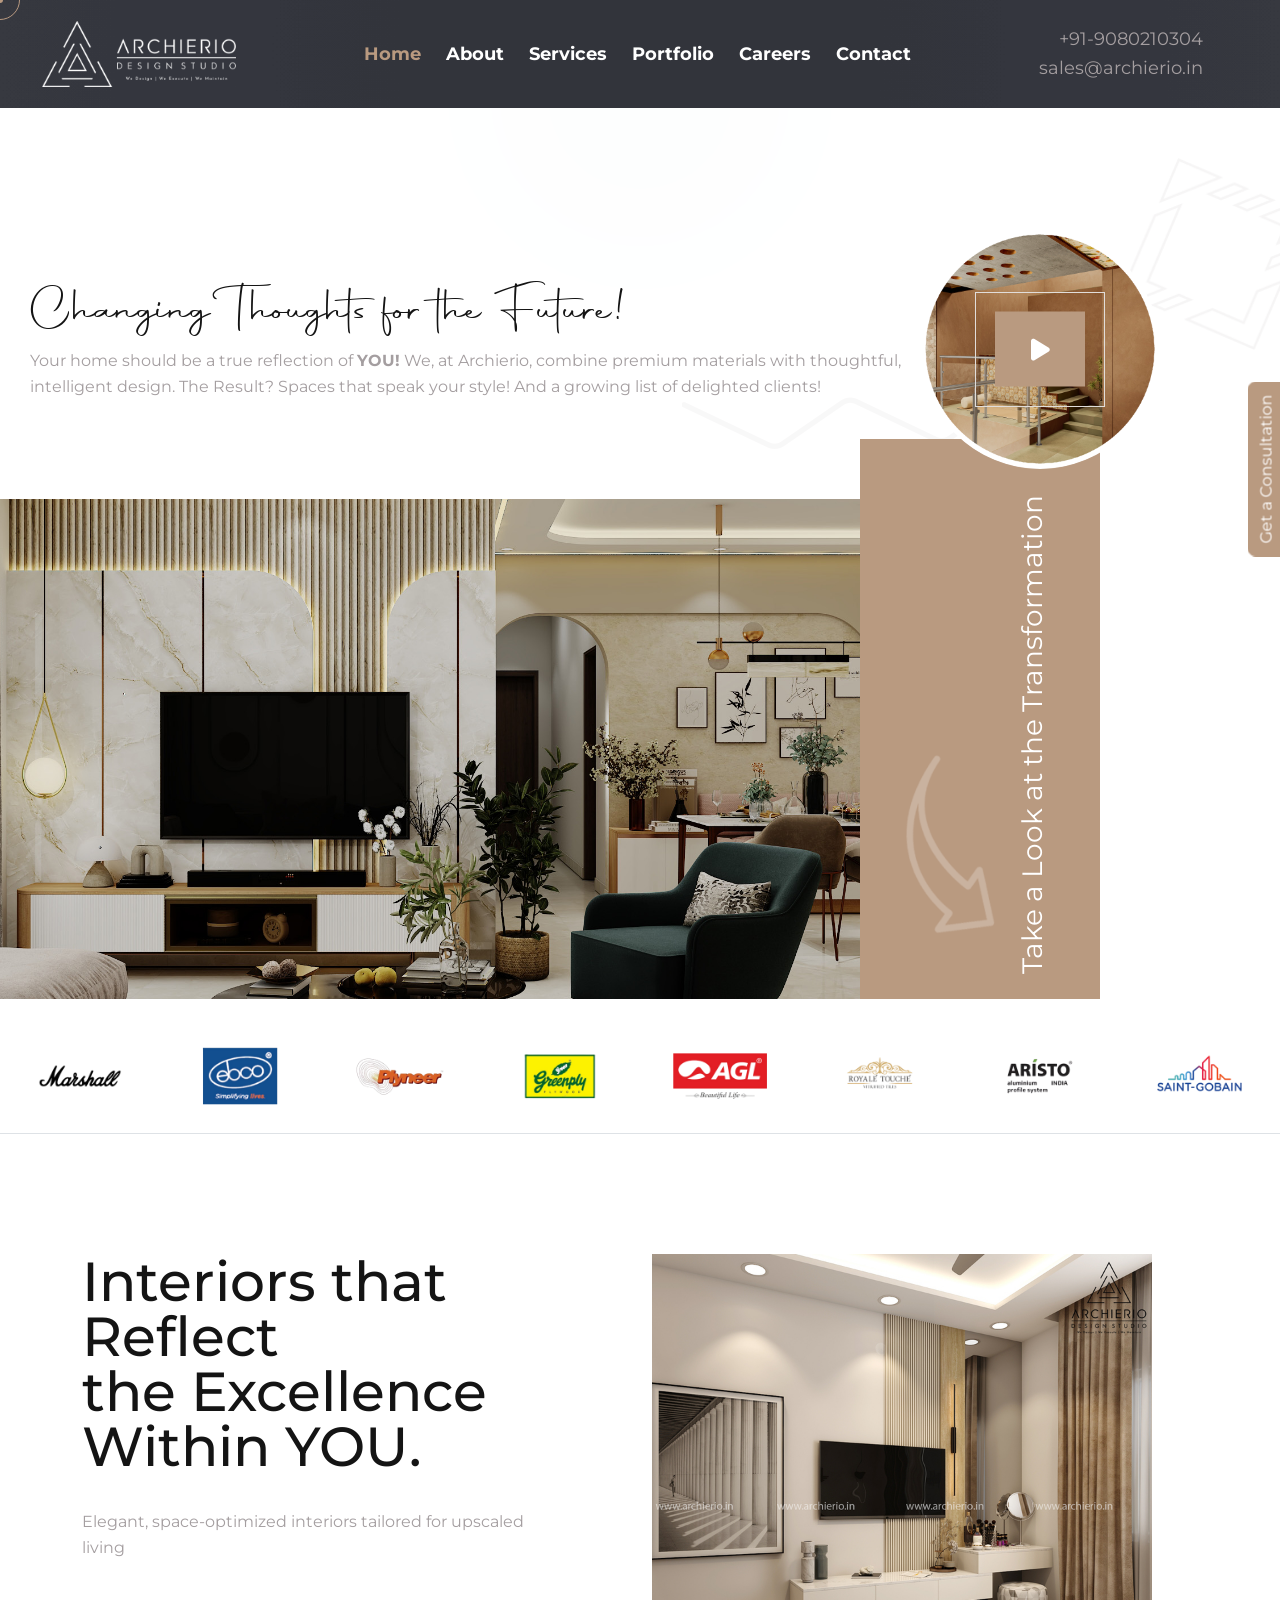
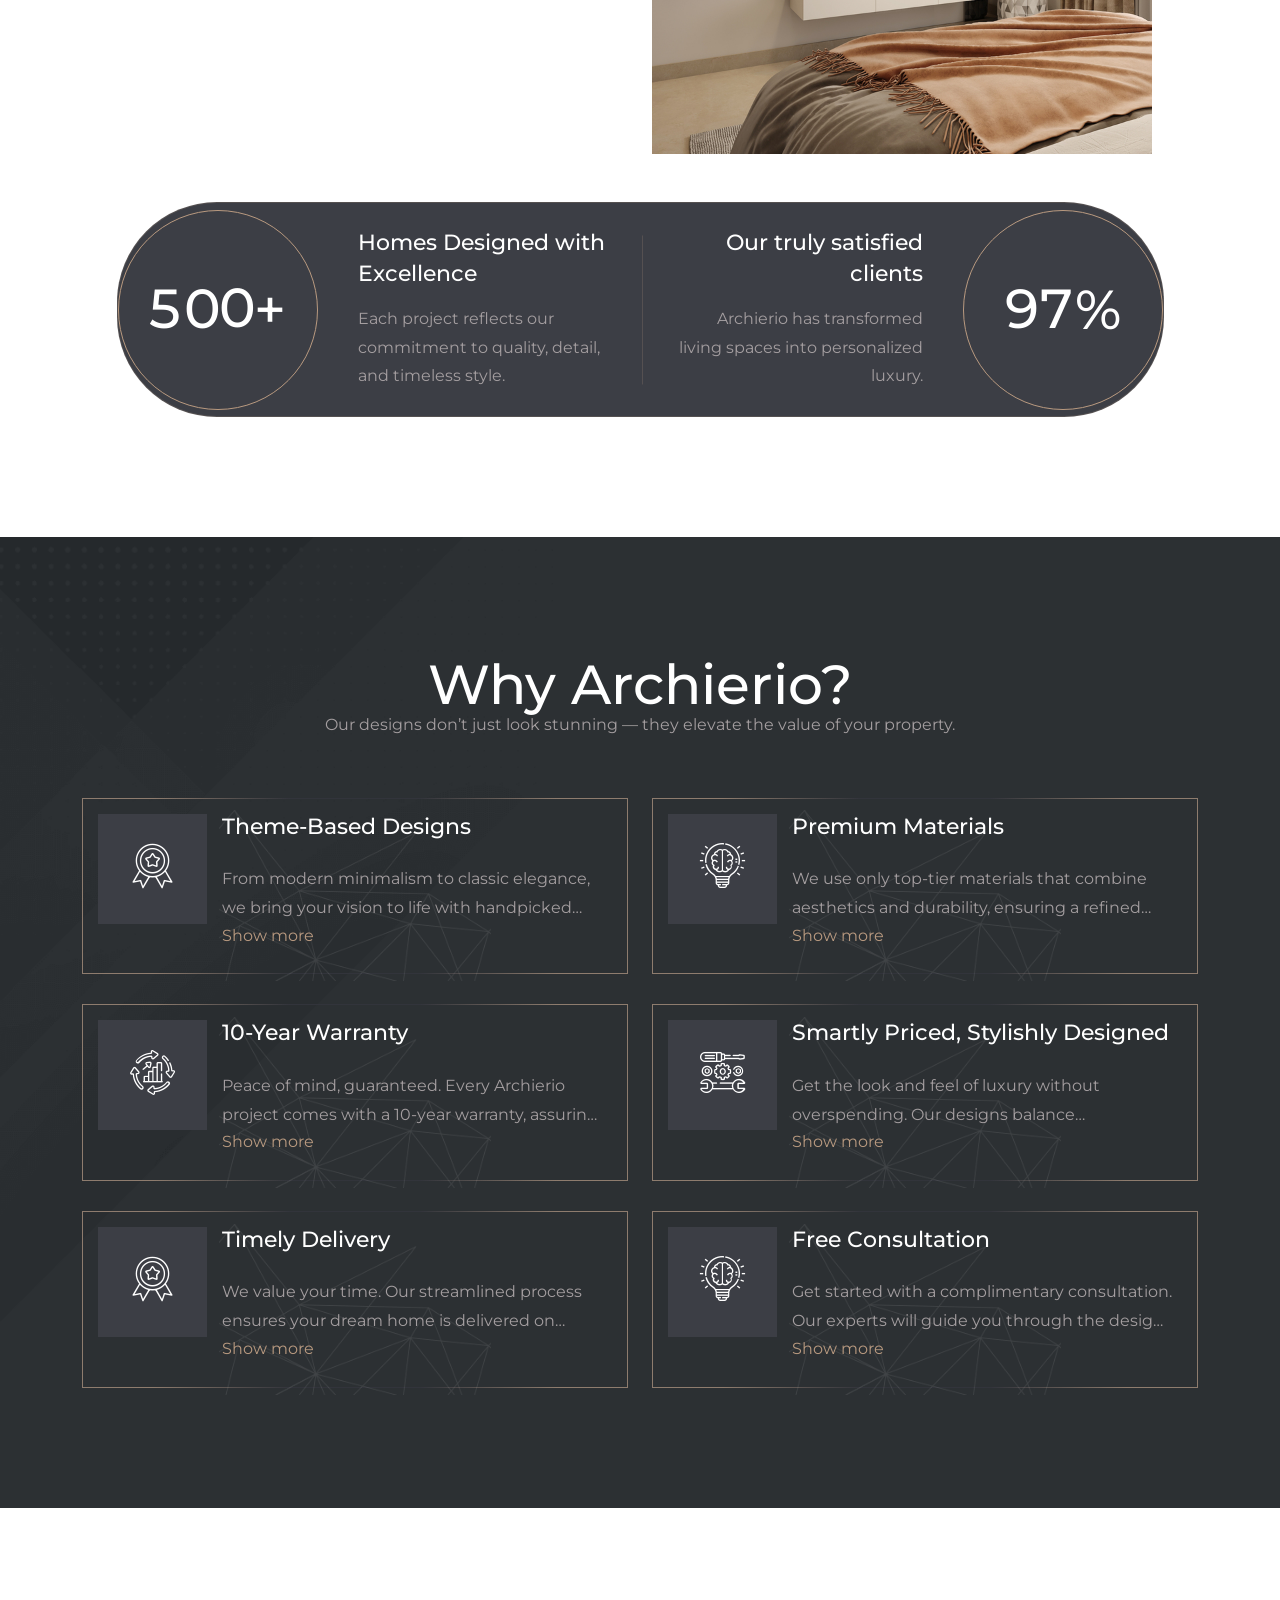
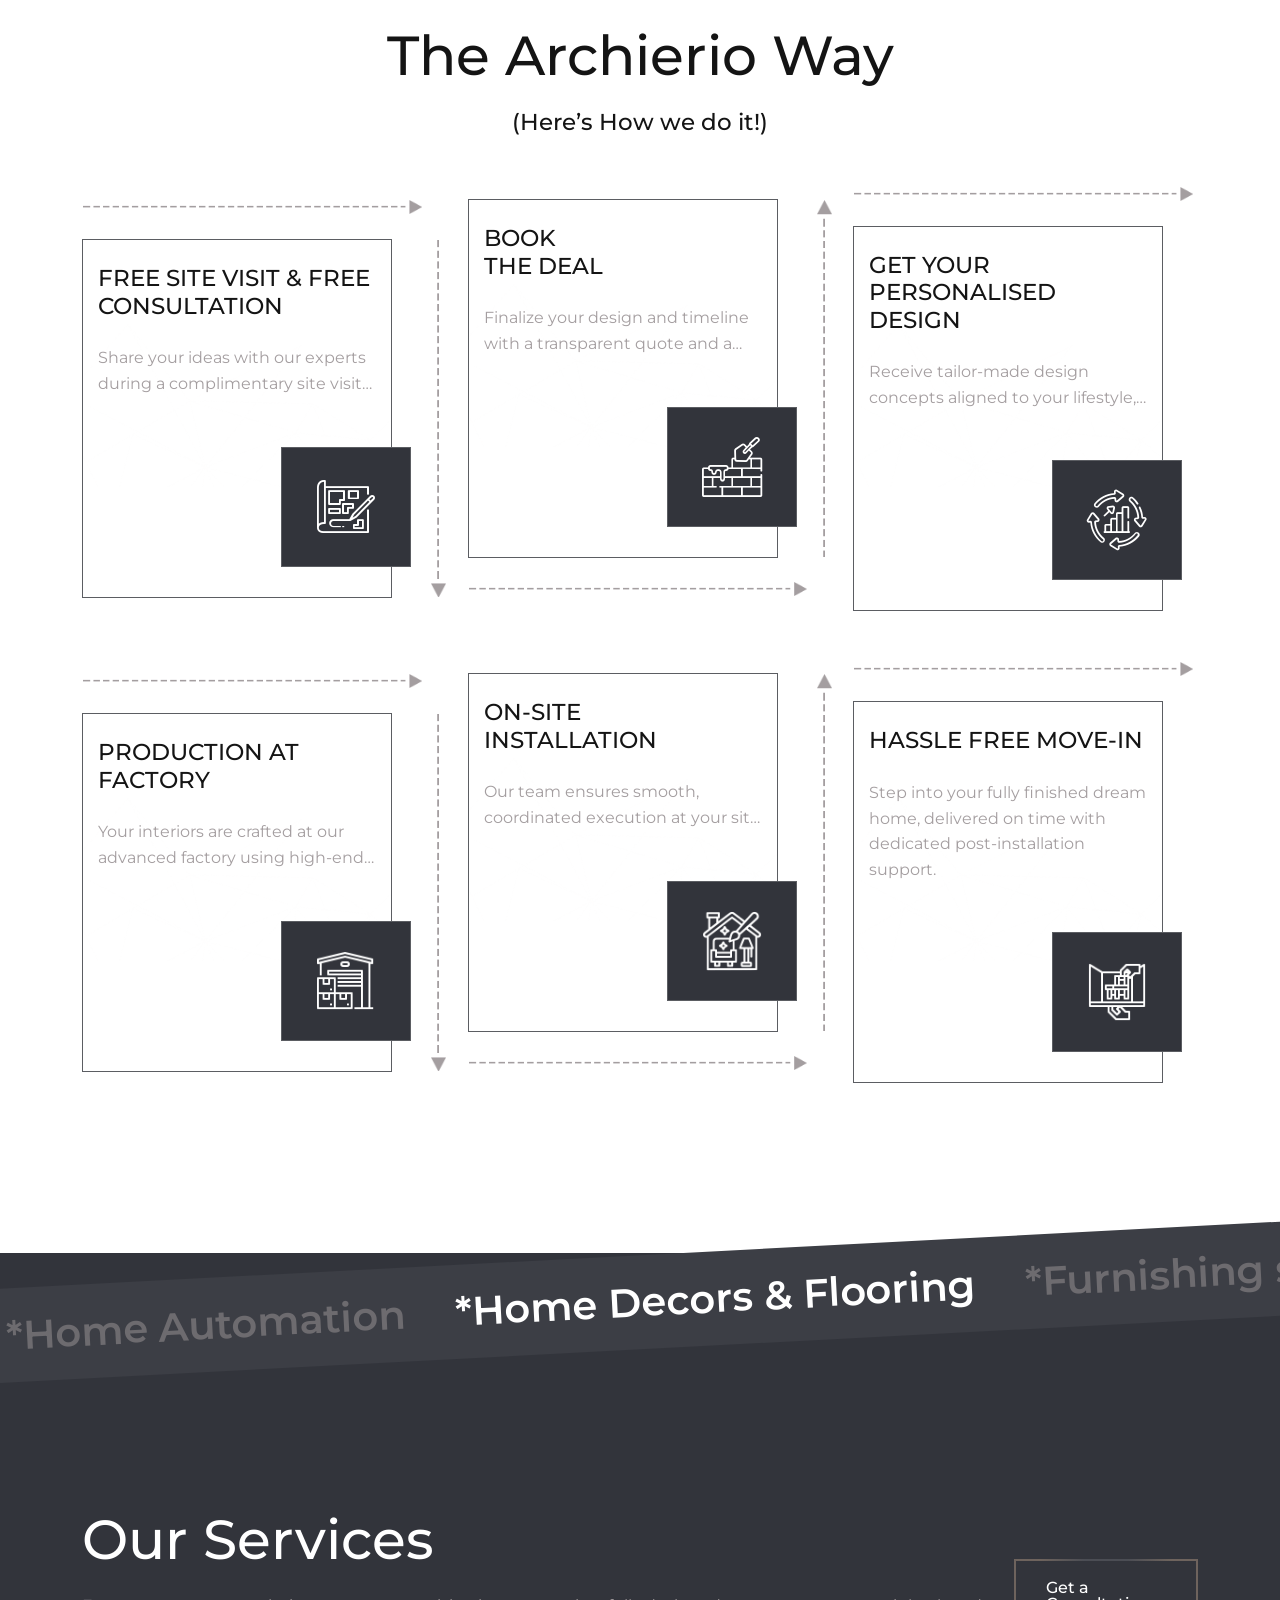
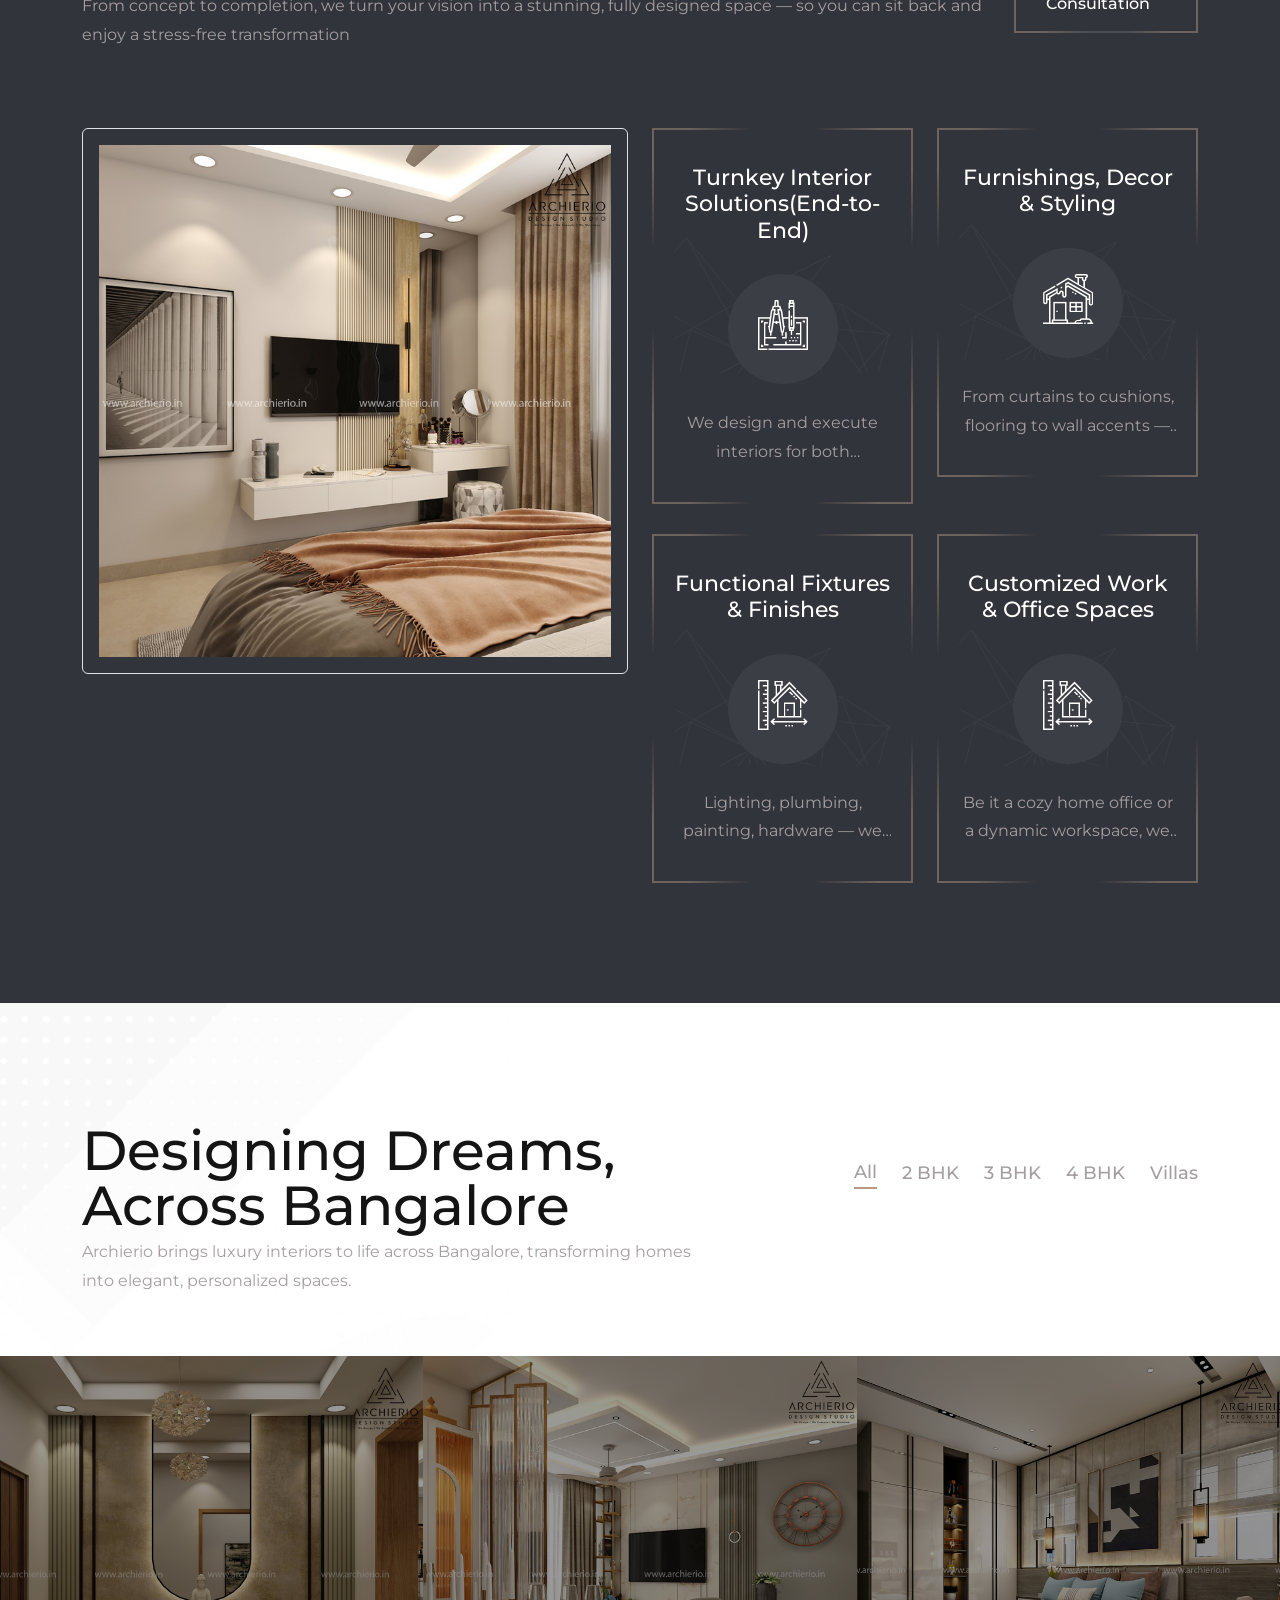
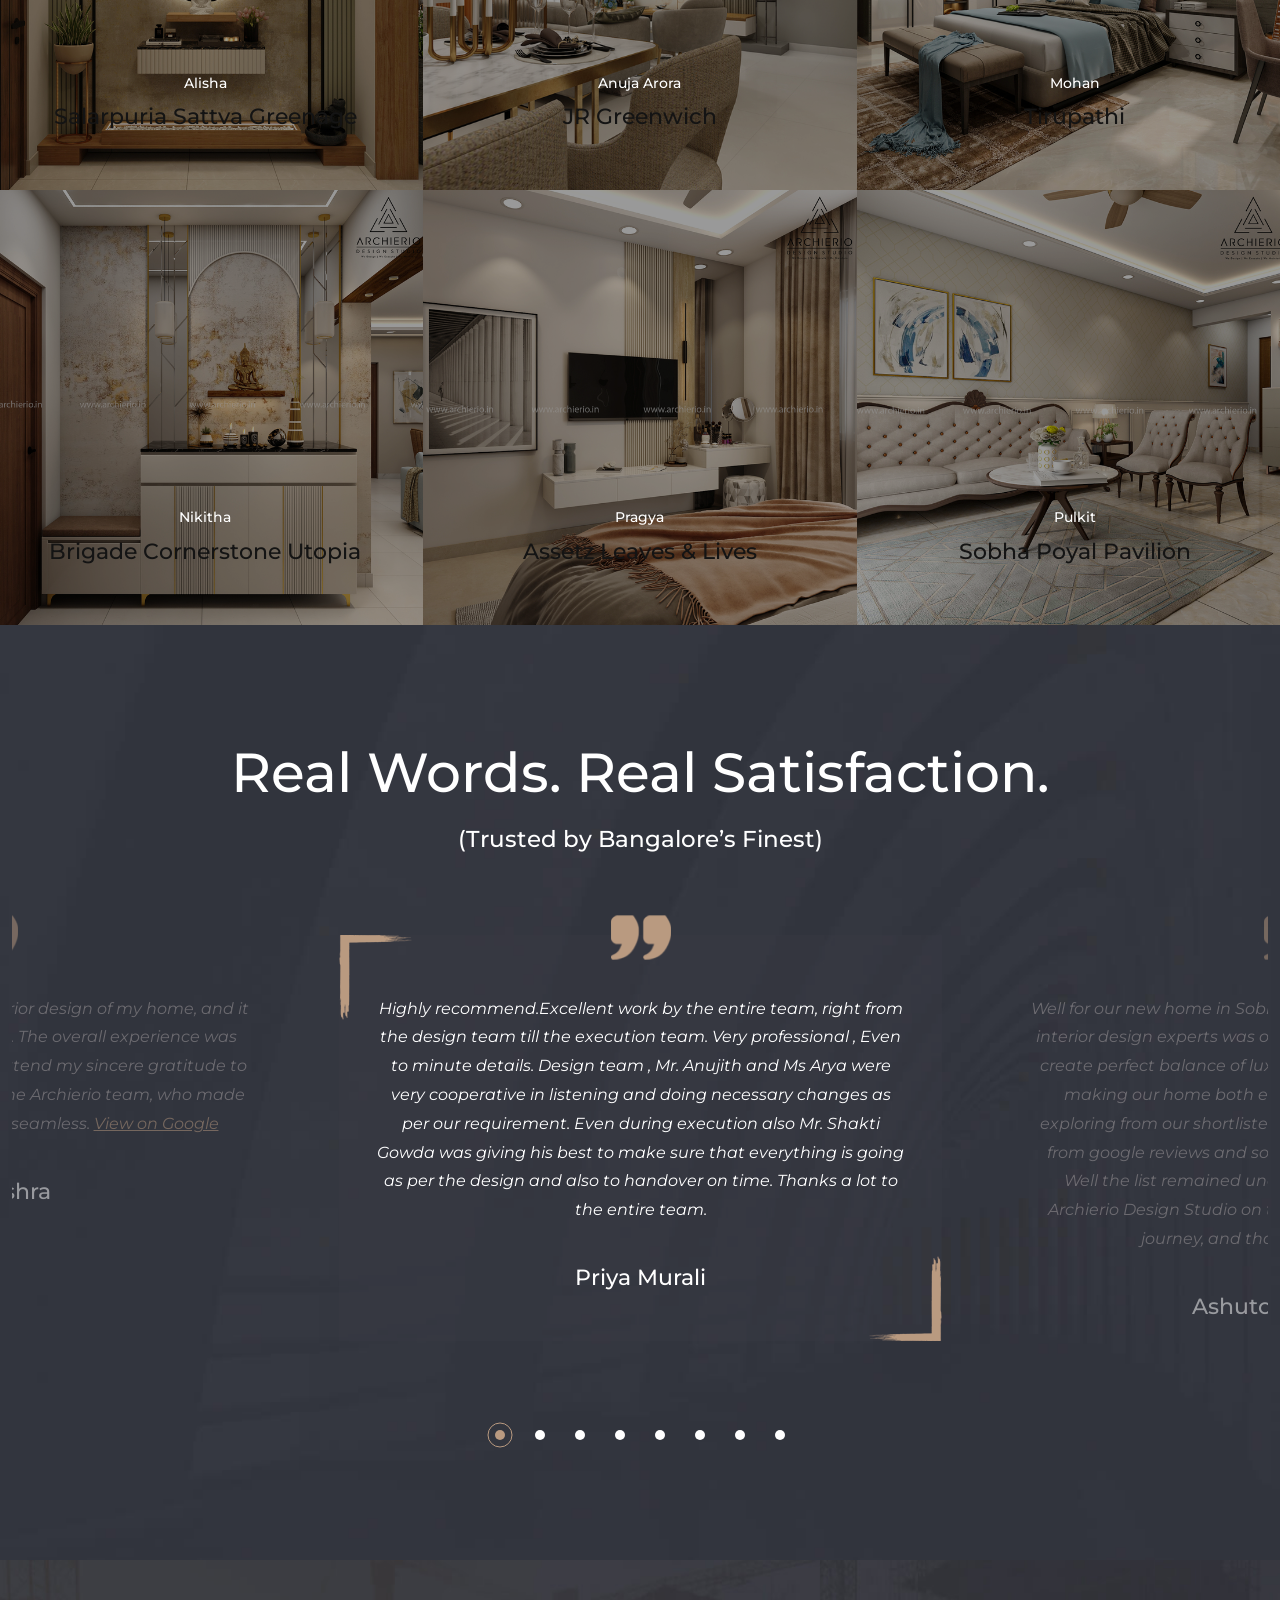
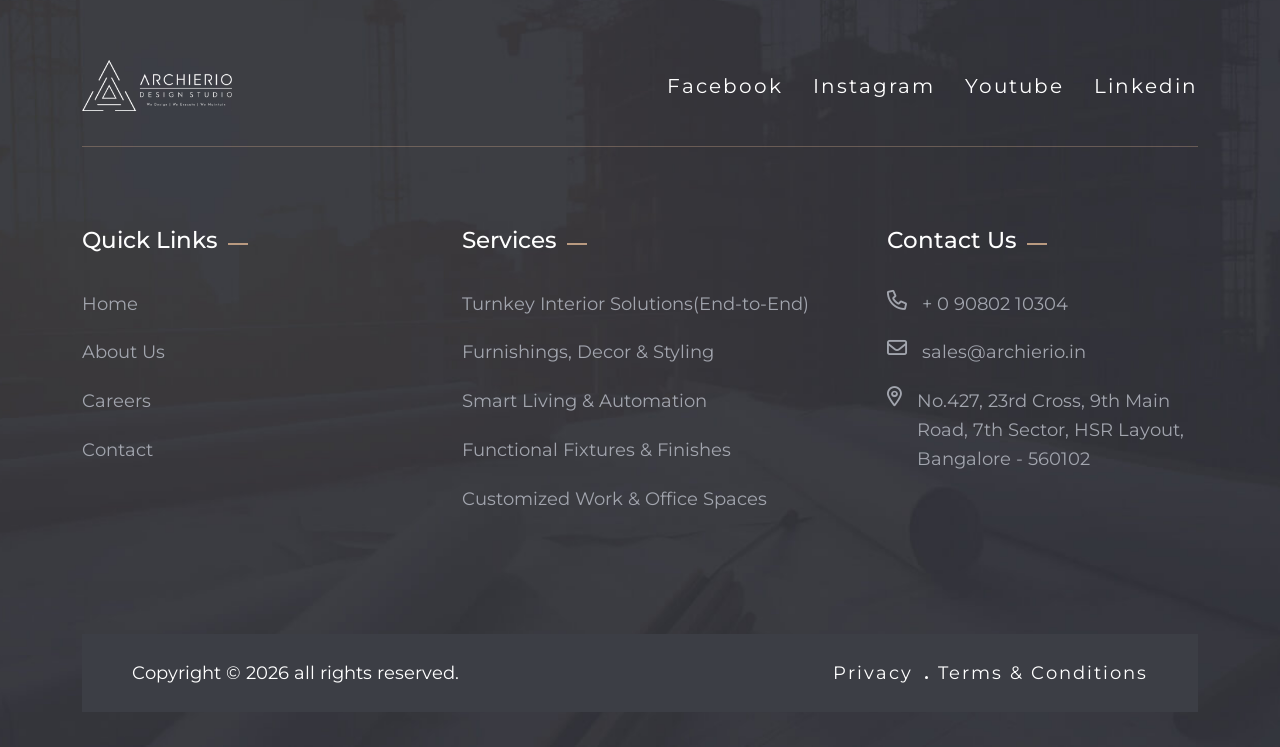
==== commit d22e5a0d: "done" ====
--- a/index.html
+++ b/index.html
@@ -304,7 +304,7 @@
                         </ul>
                      </div>
                      <div class="mobile_bars">
-                        <div class="side-menu d-none d-lg-inline-flex">
+                        <div class="side-menu d-none">
                            <button class="canva_expander">
                               <span></span>
                               <span></span>
@@ -367,7 +367,7 @@
                         </ul>
                      </div>
                      <div class="mobile_bars">
-                        <div class="side-menu d-none d-lg-inline-flex">
+                        <div class="side-menu d-none">
                            <button class="canva_expander">
                               <span></span>
                               <span></span>
@@ -1056,12 +1056,12 @@
                         </div>
                      </div>
                      <div class="row">
-                        <div class="col-md-6">
-                           <div class="sec-left-image p-3 border rounded-2 wow zoomIn" data-wow-delay=".8s">
+                        <div class="col-lg-6">
+                           <div class="sec-left-image mb-5 mb-lg-0 p-3 border rounded-2 wow zoomIn" data-wow-delay=".8s">
                               <img src="images/portfolio-5.jpg" alt="Images">
                            </div>
                         </div>
-                        <div class="col-md-6">
+                        <div class="col-lg-6">
                      <div class="row">
                         <div class="col-md-6 col-sm-6 mt-0 services-grid-item grid-item">
                            <div class="service-item-two wow fadeInUp" data-wow-delay=".4s">
--- a/css/main.css
+++ b/css/main.css
@@ -488,6 +488,8 @@
 .tj-primary-btn-two:hover,
 .tj-primary-btn:hover {
   color: var(--tj-color-common-white);
+  background-color: #141414;
+  border-color: #141414;
 }
 .tj-primary-btn-five:hover::after, .tj-primary-btn-five:hover::before,
 .tj-primary-btn-four:hover::after,
@@ -4008,7 +4010,7 @@
 START: Theme Breadcrumb CSS
 ----------------------------------------*/
 .breadcrumb-wrapper {
-  padding-top: 85px;
+  padding-top: 23px;
   padding-bottom: 0;
   position: relative;
   z-index: 2;
@@ -4046,11 +4048,11 @@
 .breadcrumb-content-area {
   position: relative;
   z-index: 9;
-  padding: 35px 0 110px;
+  padding: 9px 0 32px;
 }
 .breadcrumb-content-area .breadcrumb-heading .breadcrumb-title {
   color: var(--tj-color-common-white);
-  font-size: 100px;
+  font-size: 59px;
   margin-bottom: 30px;
   font-weight: var(--tj-fw-medium);
   line-height: 1;
@@ -5657,8 +5659,8 @@
   display: -webkit-box;
   display: -ms-flexbox;
   display: flex;
-  -ms-flex-wrap: wrap;
-      flex-wrap: wrap;
+  /* -ms-flex-wrap: wrap;
+      flex-wrap: wrap; */
   -webkit-box-align: center;
       -ms-flex-align: center;
           align-items: center;
@@ -6717,7 +6719,7 @@
   font-size: 24px;
   font-weight: var(--tj-fw-medium);
   font-family: var(--tj-ff-heading);
-  color: var(--tj-color-common-white);
+  color: #141414;
 }
 .service-accordion .tabs-content-area .tabs-item .service-arrow {
   color: var(--tj-color-theme-primary);
@@ -7428,7 +7430,7 @@
   z-index: 3;
   overflow: hidden;
   background-color: var(--tj-color-theme-bg);
-  padding-bottom: 20px;
+  padding:20px 0px;
 }
 .tj-roll-section.style-2 {
   padding-bottom: 0;
@@ -7457,7 +7459,7 @@
 }
 
 .tj-roll-section-three {
-  padding-bottom: 120px;
+  padding-bottom: 0px;
 }
 
 .slide-roll {
@@ -7475,7 +7477,7 @@
 }
 .slide-roll .roll-box .roll-item .text {
   padding: 0 25px;
-  font-size: 180px;
+  font-size: 32px;
   font-weight: var(--tj-fw-sbold);
   font-family: var(--tj-ff-heading);
   text-align: center;
@@ -7584,7 +7586,7 @@
 }
 .tj-roll-style-one .roll-box .slide-roll .roll-box .roll-item .text {
   padding: 0 15px;
-  font-size: 180px;
+  font-size: 77px;
   font-weight: var(--tj-fw-sbold);
   font-family: var(--tj-ff-heading);
   line-height: 1;
@@ -7736,7 +7738,7 @@
 }
 .tj-roll-style-two .roll-box .slide-roll .roll-box .roll-item .text {
   padding: 0 25px;
-  font-size: 180px;
+  font-size: 77px;
   font-weight: var(--tj-fw-sbold);
   font-family: var(--tj-ff-heading);
   text-align: center;
@@ -9191,7 +9193,7 @@
 
 .team-bottom-content-area {
   display: grid;
-  grid-template-columns: repeat(3, 1fr);
+  grid-template-columns: repeat(4, 1fr);
   -ms-flex-wrap: wrap;
       flex-wrap: wrap;
   -webkit-box-align: center;
@@ -9348,9 +9350,13 @@
   width: 100%;
   padding: 60px 40px 60px 60px;
   opacity: 0;
+  color: #ffffff;
   visibility: hidden;
   -webkit-transition: all 0.4s ease-in-out 0s;
   transition: all 0.4s ease-in-out 0s;
+}
+.team-item .team-content h5 {
+  color: #ffffff;
 }
 .team-item .team-content span {
   display: block;
@@ -11708,7 +11714,7 @@
 ----------------------------------------*/
 .tj-hero-section {
   background: var(--tj-color-theme-bg);
-  padding-top: 20px;
+  padding-top: 140px;
   position: relative;
   z-index: 2;
 }
@@ -12458,7 +12464,7 @@
 }
 @media only screen and (min-width: 768px) and (max-width: 991px), only screen and (min-width: 576px) and (max-width: 767px), (max-width: 575px) {
   .hero-bottom-content .hero-wrapper {
-    margin-bottom: 40px;
+    margin-bottom: 0px;
   }
 }
 .hero-bottom-content .tj-brand-slider2 {
@@ -13248,13 +13254,14 @@
   display: -webkit-box;
   display: -ms-flexbox;
   display: flex;
-  -webkit-box-align: center;
-      -ms-flex-align: center;
-          align-items: center;
+  -webkit-box-align: start;
+      -ms-flex-align: start;
+          align-items: start;
   -webkit-box-pack: justify;
       -ms-flex-pack: justify;
           justify-content: space-between;
   gap: 35px;
+  margin-top: 23px;
   position: relative;
   z-index: 2;
 }
@@ -13267,7 +13274,7 @@
 }
 .award-content-area .award-sec-title .title-1 {
   font-size: 180px;
-  -webkit-text-fill-color: var(--tj-color-theme-secondary);
+  -webkit-text-fill-color: #fdfdfd;
   -webkit-text-stroke: 1px var(--tj-color-border-8);
   font-weight: var(--tj-fw-bold);
   line-height: 1;
@@ -15131,4 +15138,23 @@
   }
   .no-bg-img {
     background:none;
-  }+  }
+ 
+@media only screen and (max-width: 767px) {
+    .sec-left-image {
+      margin:0px auto;
+    }
+    .fun-fact-item .fun-fact-text {
+      max-width: 170px;
+    }
+}
+
+.mobile_menu .mean-bar:last-child {
+  display: none;
+}
+.hamburger_menu .mean-container .mean-bar {
+  margin-bottom: 0;
+}
+.hamburger_menu .mean-nav ul li:last-child a {
+  border:0px solid transparent;
+}
